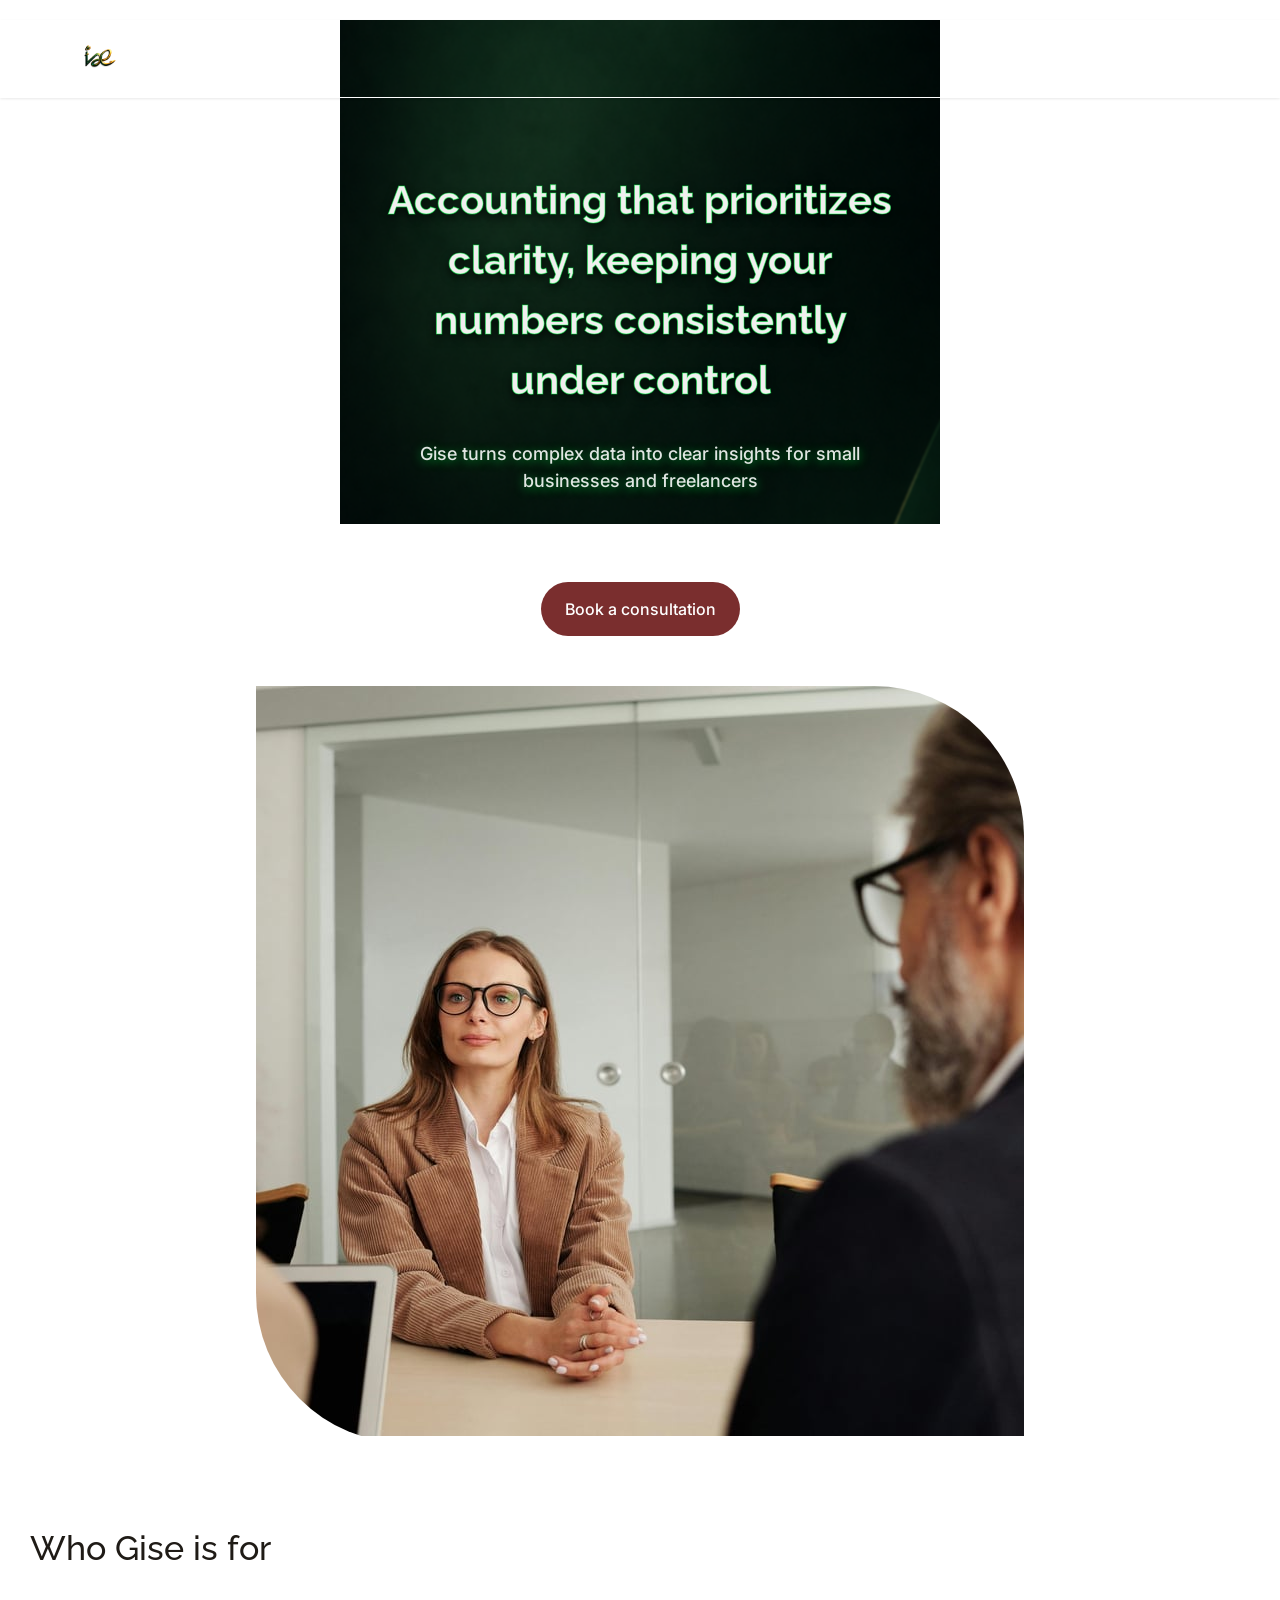
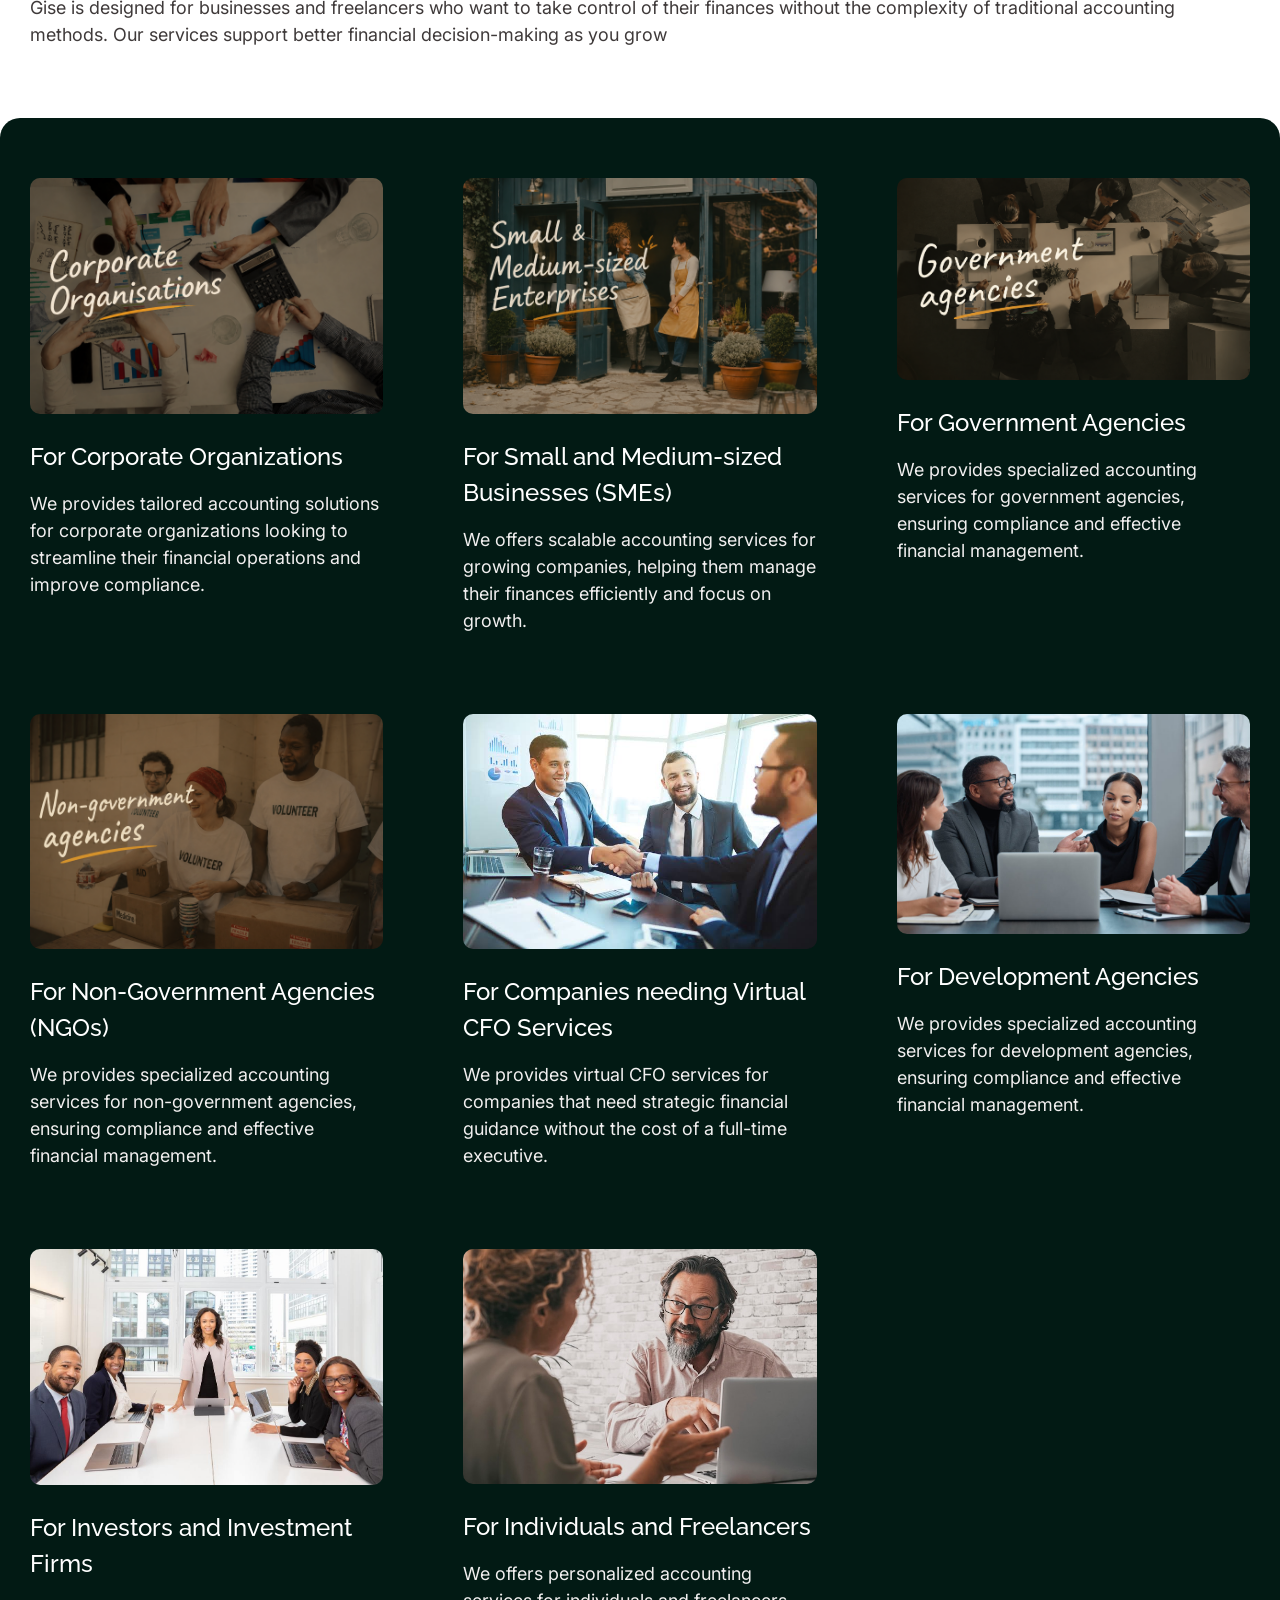
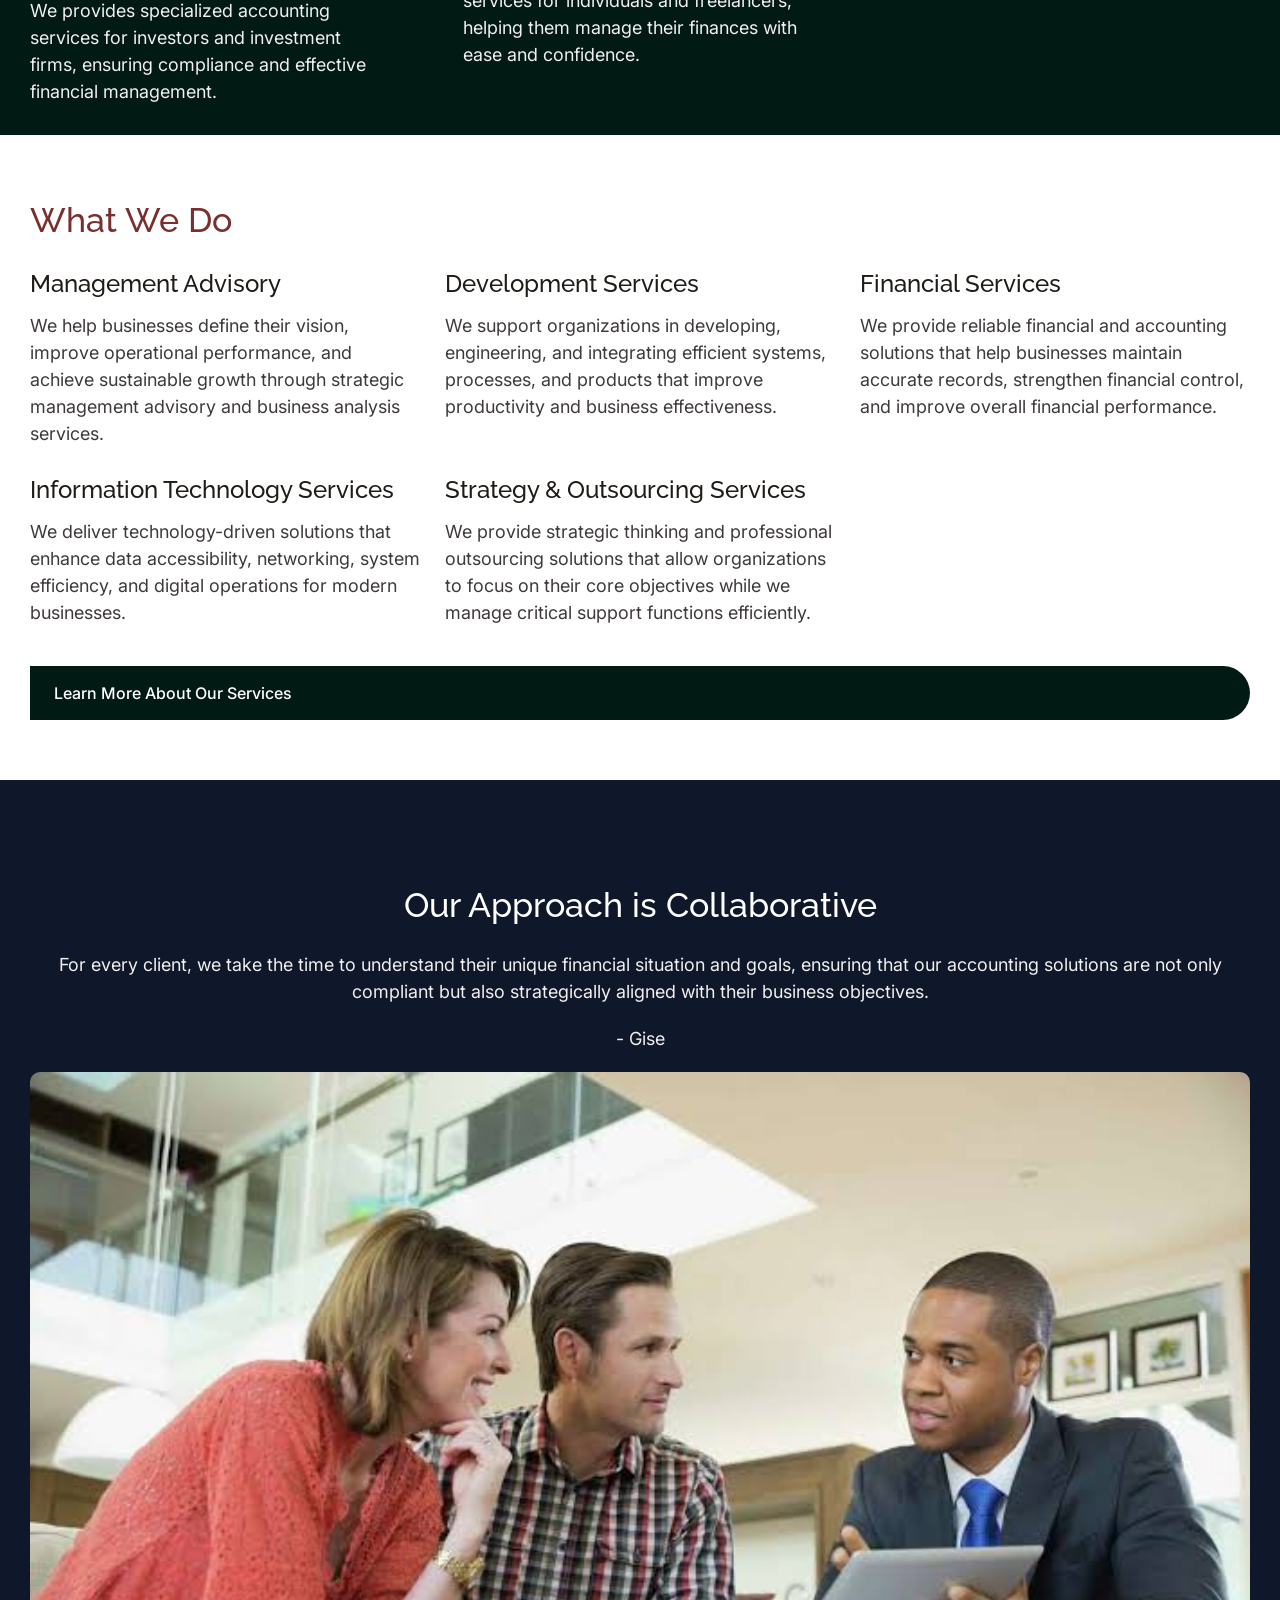
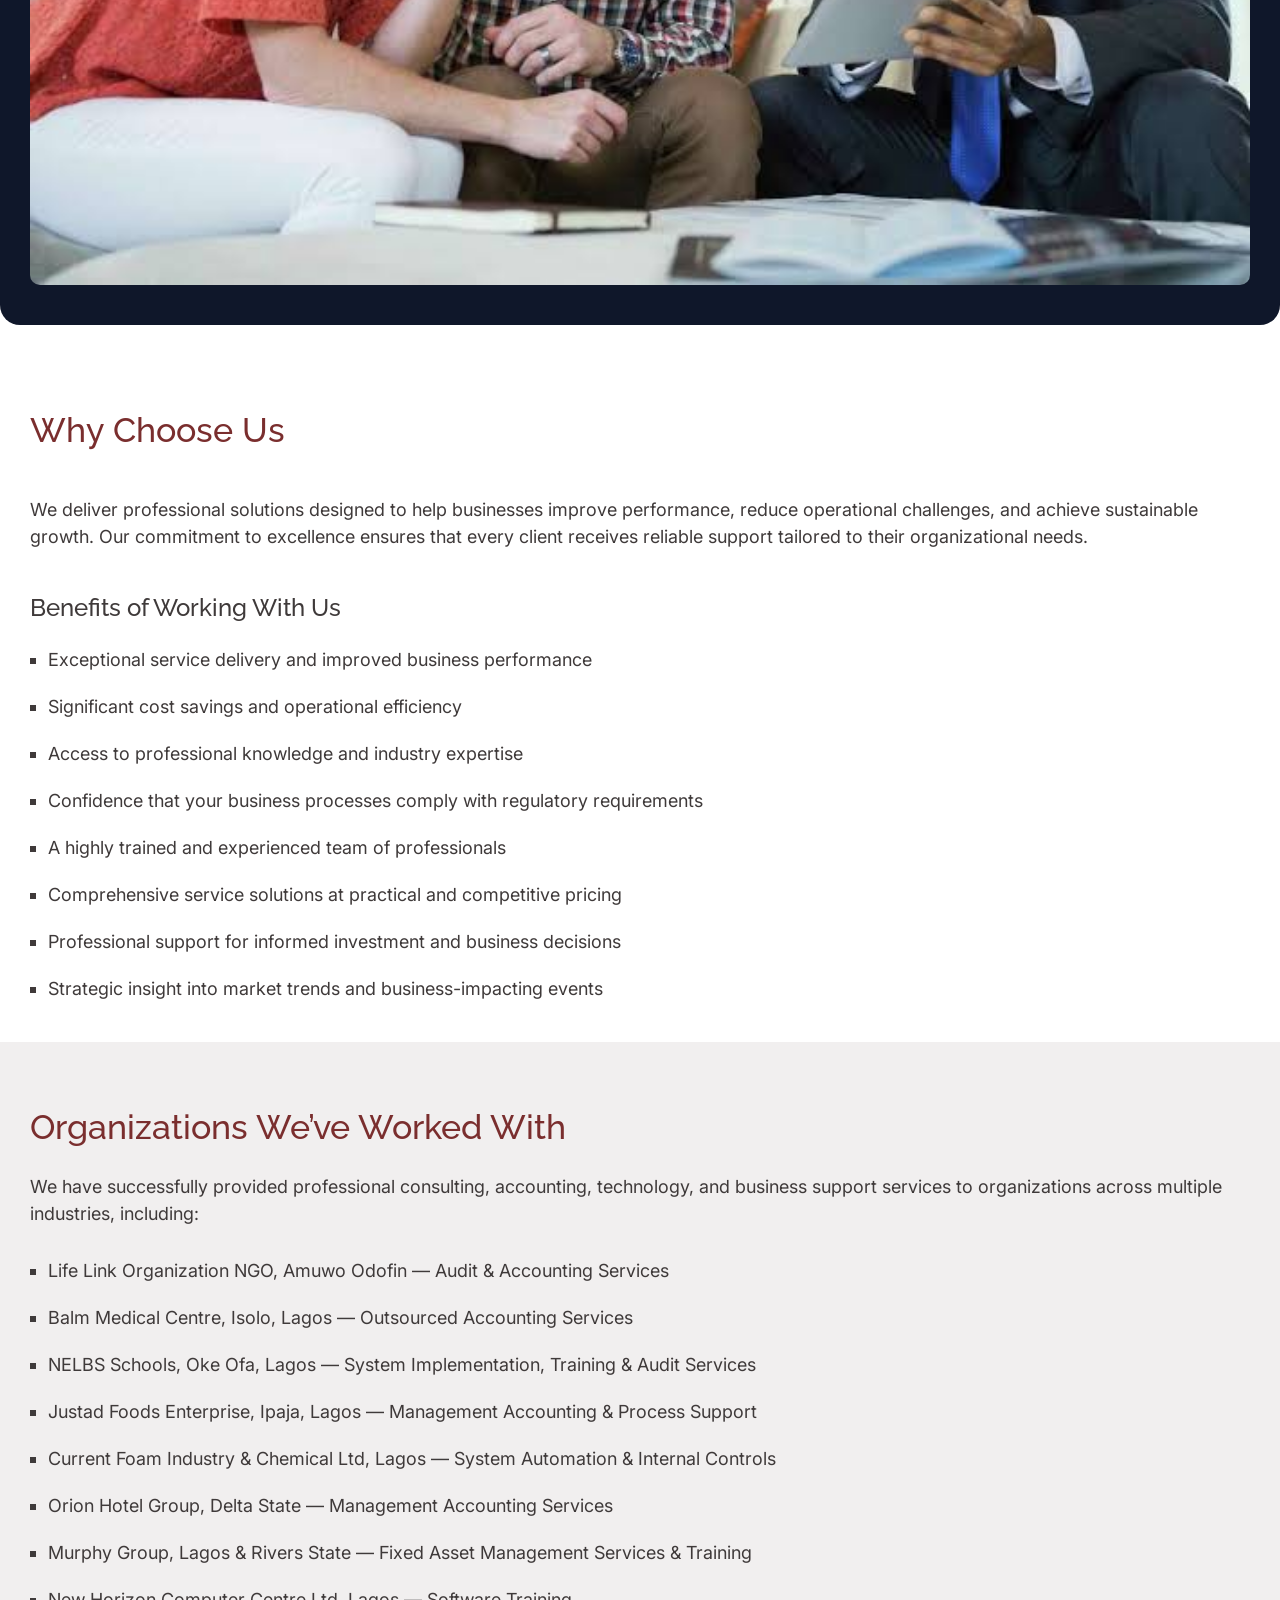
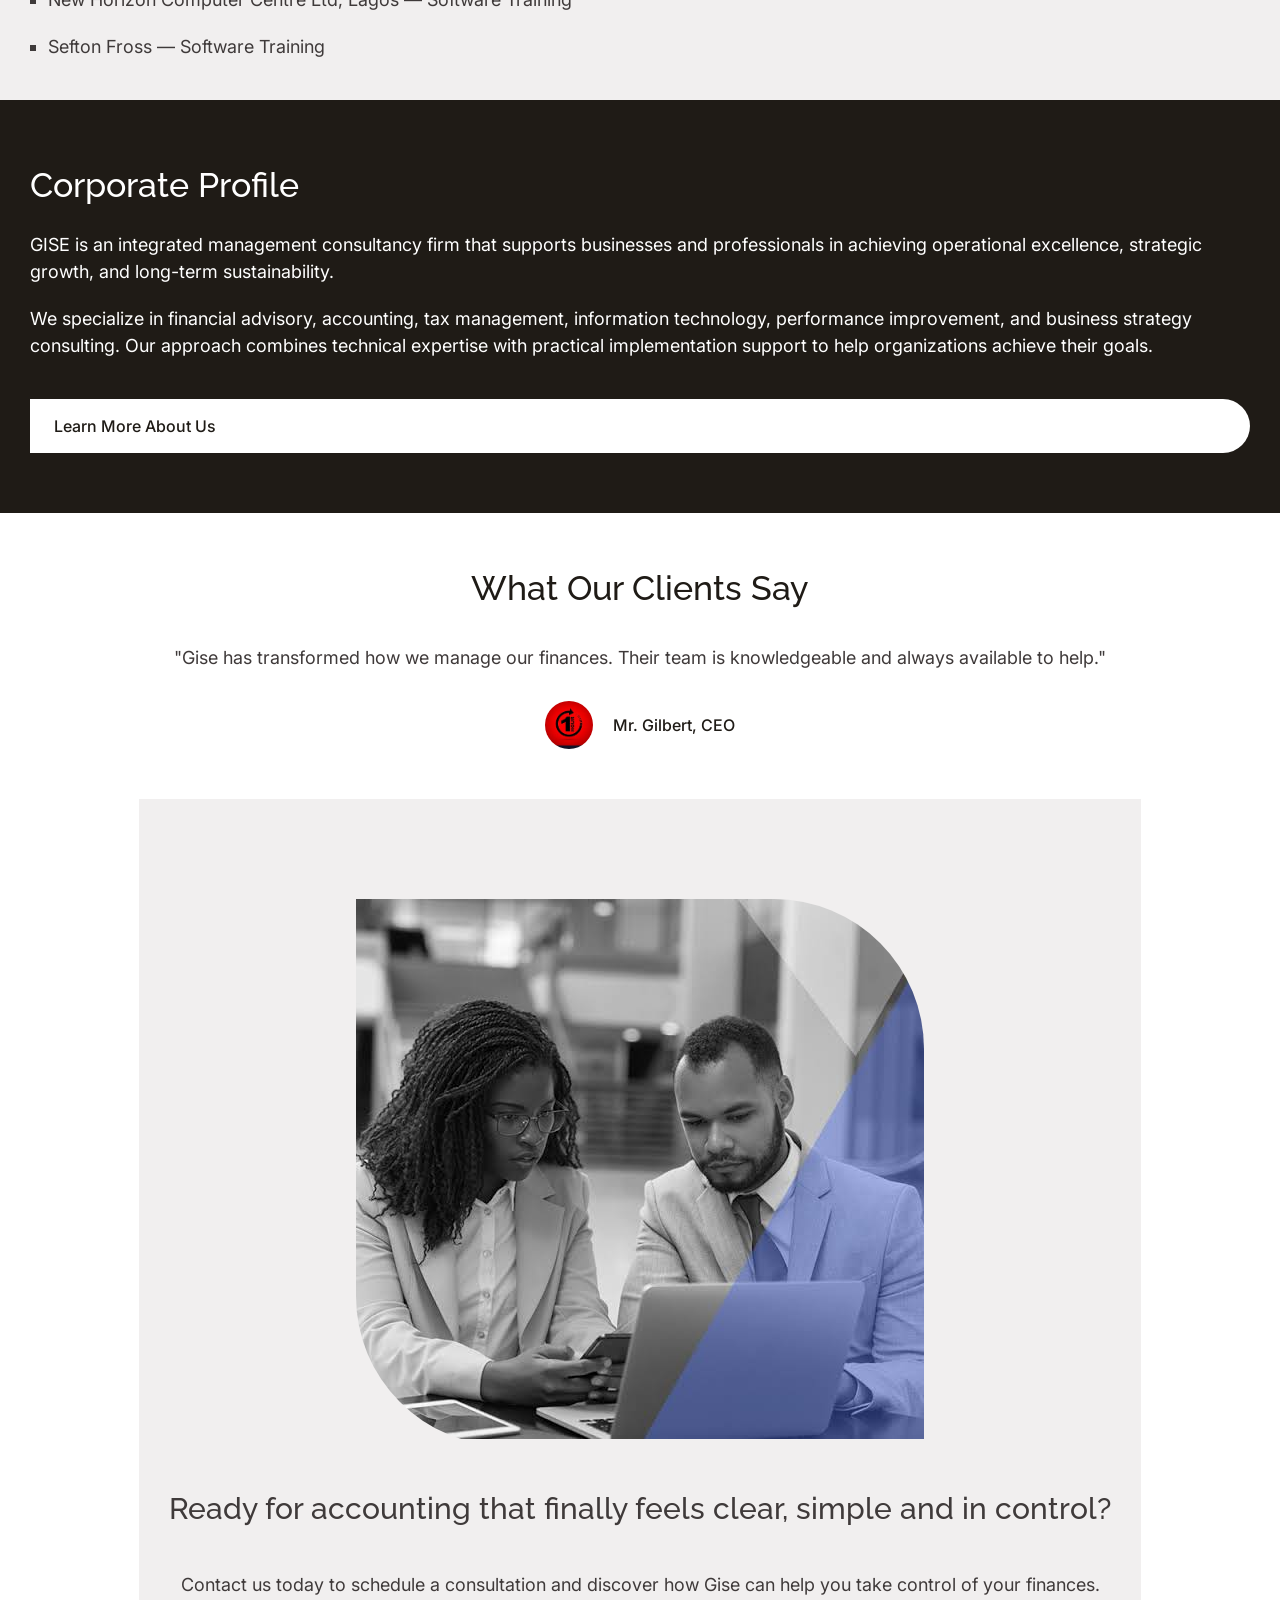
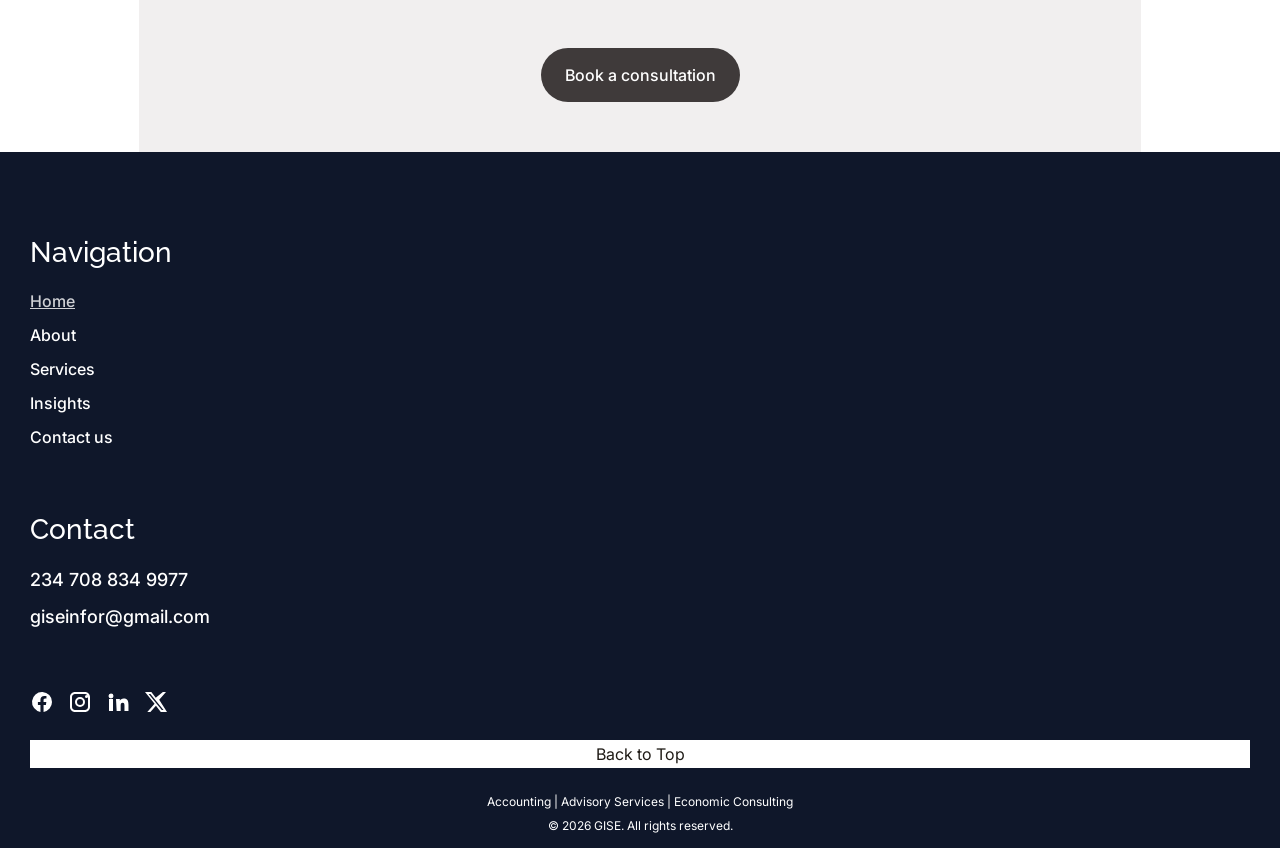
==== index.html @ 376471a3 "dev 4.1" ====
<!DOCTYPE html>
<html lang="en">
<head>
    <meta charset="UTF-8">
    <meta name="viewport" content="width=device-width, initial-scale=1.0">
    
    <meta name="description" content="GISE provides accounting, advisory, financial, and business consulting services designed to help organizations grow with confidence.">

    <!-- Open Graph -->
    <meta property="og:title" content="GISE Accounting & Business Consulting">
    <meta property="og:description" content="Professional accounting, advisory, and business consulting services for modern organizations.">
    <meta property="og:image" content="https://ajsem.github.io/Gise-Frontend/assets/images/preview.jpg">
    <meta property="og:url" content="https://ajsem.github.io/Gise-Frontend/">
    <meta property="og:type" content="website">

    <!-- Twitter/X -->
    <meta name="twitter:card" content="summary_large_image">
    <meta name="twitter:title" content="GISE Accounting & Business Consulting">
    <meta name="twitter:description" content="Professional accounting, advisory, and business consulting services.">
    <meta name="twitter:image" content="https://ajsem.github.io/Gise-Frontend/assets/images/preview.jpg">

    <title>Gise Accounting</title>
    <link rel="stylesheet" href="styles/normalize.css">
    <link rel="stylesheet" href="styles/style.css">
    <link rel="icon" href="assets/images/favicon.ico">
</head>
<body id="top">
    <nav>
        <div class="name-logo">
            <h3 class="name">Gise</h3>
            <img src="assets/images/logo.png" alt="logo" class="logo">
        </div>
        <div class="nav-btn">
            <span></span>
            <span></span>
            <span></span>
        </div>
        <ul class="links">
            <li><a href="index.html" class="c-opened">Home</a></li>
            <li><a href="pages/about.html">About</a></li>
            <li><a href="pages/services.html">Services</a></li>
            <li><a href="pages/insights.html">Insights</a></li>
            <li><a href="pages/contact.html">Contact us</a></li>
            <a href="pages/contact.html" class="btn book-consultation">Book a consultation</a>
        </ul>
    </nav>

    <main class="container">
        <div class="hero-section">
            <h1 class="head">Accounting that prioritizes clarity, keeping your numbers consistently under control</h1>
            <p class="short-descript">Gise turns complex data into clear insights for small businesses and freelancers</p>
        </div>
        <div class="frontal-flex">
            <a href="pages/contact.html" class="btn book-consultation">Book a consultation</a>

            <div class="frontImage"><img src="assets/images/front-image.jpg" alt="Front Image"></div>
        </div>

        <div class="whoIsGiseFor">
            <h2>Who Gise is for</h2>
            <p>Gise is designed for businesses and freelancers who want to take control of their finances without the complexity of traditional accounting methods. Our services support better financial decision-making as you grow</p>
        </div>
            
        <section class="targets">
            <div class="target">
                <img src="assets/images/corporate-organizations.jpg" alt="Corporate Organizations">
                <h3>For Corporate Organizations</h3>
                <p>We provides tailored accounting solutions for corporate organizations looking to streamline their financial operations and improve compliance.</p>
            </div>
            <div class="target">
                <img src="assets/images/small-medium-businesses.jpg" alt="Small and Medium-sized Businesses">
                <h3>For Small and Medium-sized Businesses (SMEs)</h3>
                <p>We offers scalable accounting services for growing companies, helping them manage their finances efficiently and focus on growth.</p>
            </div>
            <div class="target">
                <img src="assets/images/government-agencies.jpg" alt="Government Agencies">
                <h3>For Government Agencies</h3>
                <p>We provides specialized accounting services for government agencies, ensuring compliance and effective financial management.</p>
            </div>
            <div class="target">
                <img src="assets/images/non-government-agencies.jpg" alt="Non-Government Agencies">
                <h3>For Non-Government Agencies (NGOs)</h3>
                <p>We provides specialized accounting services for non-government agencies, ensuring compliance and effective financial management.</p>
            </div>
            <div class="target">
                <img src="assets/images/virtual-cfo-services.jpg" alt="Virtual CFO Services">
                <h3>For Companies needing Virtual CFO Services</h3>
                <p>We provides virtual CFO services for companies that need strategic financial guidance without the cost of a full-time executive.</p>
            </div>
            <div class="target">
                <img src="assets/images/development-agencies.jpg" alt="Development Agencies">
                <h3>For Development Agencies</h3>
                <p>We provides specialized accounting services for development agencies, ensuring compliance and effective financial management.</p>
            </div>
            <div class="target">
                <img src="assets/images/investors-investment-firms.jpg" alt="Investors and Investment Firms">
                <h3>For Investors and Investment Firms</h3>
                <p>We provides specialized accounting services for investors and investment firms, ensuring compliance and effective financial management.</p>
            </div>
            <div class="target">
                <img src="assets/images/individuals-freelancers.jpg" alt="Individuals and Freelancers">
                <h3>For Individuals and Freelancers</h3>
                <p>We offers personalized accounting services for individuals and freelancers, helping them manage their finances with ease and confidence.</p>
            </div>
        </section>

        <section class="what-we-do">
            <h2>What We Do</h2>
            <div class="tasks">
                <div class="task">
                    <h3>Management Advisory</h3>
                    <p>We help businesses define their vision, improve operational performance, and achieve sustainable growth through strategic management advisory and business analysis services.</p>
                </div>
                <div class="task">
                    <h3>Development Services</h3>
                    <p>We support organizations in developing, engineering, and integrating efficient systems, processes, and products that improve productivity and business effectiveness.</p>
                </div>
                <div class="task">
                    <h3>Financial Services</h3>
                    <p>We provide reliable financial and accounting solutions that help businesses maintain accurate records, strengthen financial control, and improve overall financial performance.</p>
                </div>
                <div class="task">
                    <h3>Information Technology Services</h3>
                    <p>We deliver technology-driven solutions that enhance data accessibility, networking, system efficiency, and digital operations for modern businesses.</p>
                </div>
                <div class="task">
                    <h3>Strategy & Outsourcing Services</h3>
                    <p>We provide strategic thinking and professional outsourcing solutions that allow organizations to focus on their core objectives while we manage critical support functions efficiently.</p>
                </div>
            </div>
            <a class="btn services learn-more" href="pages/services.html">Learn More About Our Services</a>
        </section>

        <section class="our-approach">
            <h2>Our Approach is Collaborative</h2>
            <p>For every client, we take the time to understand their unique financial situation and goals, ensuring that our accounting solutions are not only compliant but also strategically aligned with their business objectives.</p>
            <div>- Gise</div>
            <img src="assets/images/our-approach.jpg" alt="Our Approach">
        </section>

        <section class="why-choose-us">
            <h2>Why Choose Us</h2>
            <p>We deliver professional solutions designed to help businesses improve performance, reduce operational challenges, and achieve sustainable growth. Our commitment to excellence ensures that every client receives reliable support tailored to their organizational needs.</p>

            <h3>Benefits of Working With Us</h3>
            <ul class="benefits">
                <li class="benefit">Exceptional service delivery and improved business performance</li>
                <li class="benefit">Significant cost savings and operational efficiency</li>
                <li class="benefit">Access to professional knowledge and industry expertise</li>
                <li class="benefit">Confidence that your business processes comply with regulatory requirements</li>
                <li class="benefit">A highly trained and experienced team of professionals</li>
                <li class="benefit">Comprehensive service solutions at practical and competitive pricing</li>
                <li class="benefit">Professional support for informed investment and business decisions</li>
                <li class="benefit">Strategic insight into market trends and business-impacting events</li>
            </ul>
        </section>

        <section class="clients-portfolio">
            <h2>Organizations We’ve Worked With</h2>

            <p>
                We have successfully provided professional consulting, accounting, technology, and business support services to organizations across multiple industries, including:
            </p>

            <ul class="clients">
                <li>Life Link Organization NGO, Amuwo Odofin — Audit & Accounting Services</li>

                <li>Balm Medical Centre, Isolo, Lagos — Outsourced Accounting Services</li>

                <li>NELBS Schools, Oke Ofa, Lagos — System Implementation, Training & Audit Services</li>

                <li>Justad Foods Enterprise, Ipaja, Lagos — Management Accounting & Process Support</li>

                <li>Current Foam Industry & Chemical Ltd, Lagos — System Automation & Internal Controls</li>

                <li>Orion Hotel Group, Delta State — Management Accounting Services</li>

                <li>Murphy Group, Lagos & Rivers State — Fixed Asset Management Services & Training</li>

                <li>New Horizon Computer Centre Ltd, Lagos — Software Training</li>

                <li>Sefton Fross — Software Training</li>
            </ul>
        </section>

        <section class="about-preview">
            <h2>Corporate Profile</h2>

            <p>GISE is an integrated management consultancy firm that supports businesses and professionals in achieving operational excellence, strategic growth, and long-term sustainability.</p>

            <p> We specialize in financial advisory, accounting, tax management, information technology, performance improvement, and business strategy consulting. Our approach combines technical expertise with practical implementation support to help organizations achieve their goals.</p>

            <a href="pages/about.html" class="btn about-us">Learn More About Us</a>
        </section>

        <section class="testimonials">
            <h2>What Our Clients Say</h2>
            <p>"Gise has transformed how we manage our finances. Their team is knowledgeable and always available to help."</p>
            <div class="nameCont">
                <div class="imageCont">
                    <img src="assets/images/ceo-avatar.jpg" alt="Ceo Avatar">
                </div>
                <span class="name">Mr. Gilbert, CEO</span>
            </div>  
        </section>

        <section class="book-now">
            <div class="readyImage"><img src="assets/images/ready-for-image.jpg" alt="Front Image"></div>
            <h2>Ready for accounting that finally feels clear, simple and in control?</h2>
            <p>Contact us today to schedule a consultation and discover how Gise can help you take control of your finances.</p>
            <a href="pages/contact.html" class="btn book-consultation">Book a consultation</a>
        </section>
    </main>

    <footer>
        <div class="foot-nav-links">
            <h3>Navigation</h3>
            
            <ul class="links">
                <li><a href="index.html" class="c-opened">Home</a></li>
                <li><a href="pages/about.html">About</a></li>
                <li><a href="pages/services.html">Services</a></li>
                <li><a href="pages/insights.html">Insights</a></li>
                <li><a href="pages/contact.html">Contact us</a></li>
            </ul>
        </div>

        <div class="contact">
            <h3>Contact</h3>
            <div class="contacts-list">
                <li><a class="phone" href="tel:+2347088349977">234 708 834 9977</a></li>
                <li><a href="mailto:giseinfor@gmail.com" class="email">giseinfor@gmail.com</a></li>
            </div>
        </div>

        <div class="social-media">
            <a href="https://facebook.com" target="_blank" aria-label="Facebook">
                <svg xmlns="http://www.w3.org/2000/svg" width="24" height="24" fill="currentColor" viewBox="0 0 24 24">
                  <path d="M22 12a10 10 0 1 0-11.56 9.88v-6.99H7.9V12h2.54V9.8c0-2.5 1.5-3.88 3.77-3.88 1.1 0 2.24.2 2.24.2v2.46h-1.26c-1.24 0-1.63.77-1.63 1.56V12h2.78l-.44 2.89h-2.34v6.99A10 10 0 0 0 22 12"/>
                </svg>
            </a>

            <a href="https://instagram.com" target="_blank" aria-label="Instagram">
                <svg xmlns="http://www.w3.org/2000/svg" width="24" height="24" fill="currentColor" viewBox="0 0 24 24">
                  <path d="M7 2C4.24 2 2 4.24 2 7v10c0 2.76 2.24 5 5 5h10c2.76 0 5-2.24 5-5V7c0-2.76-2.24-5-5-5zm0 2h10c1.65 0 3 1.35 3 3v10c0 1.65-1.35 3-3 3H7c-1.65 0-3-1.35-3-3V7c0-1.65 1.35-3 3-3m11.5 1a1.5 1.5 0 1 0 0 3 1.5 1.5 0 0 0 0-3M12 7a5 5 0 1 0 0 10 5 5 0 0 0 0-10m0 2a3 3 0 1 1 0 6 3 3 0 0 1 0-6"/>
                </svg>
            </a>

            <a href="https://linkedin.com" target="_blank" aria-label="LinkedIn">
                <svg xmlns="http://www.w3.org/2000/svg" width="24" height="24" fill="currentColor" viewBox="0 0 24 24">
                  <path d="M4.98 3.5A2.48 2.48 0 1 0 5 8.46 2.48 2.48 0 0 0 4.98 3.5M3 9h4v12H3zm7 0h3.83v1.64h.05c.53-1 1.84-2.06 3.79-2.06 4.05 0 4.8 2.67 4.8 6.14V21h-4v-5.34c0-1.27-.02-2.9-1.77-2.9s-2.04 1.38-2.04 2.8V21h-4z"/>
                </svg>
            </a>

            <a href="https://x.com" target="_blank" aria-label="X">
                <svg xmlns="http://www.w3.org/2000/svg" width="24" height="24" fill="currentColor" viewBox="0 0 24 24">
                    <path d="M18.9 2H22l-6.8 7.77L23 22h-6.2l-4.85-6.35L6.4 22H3.3l7.27-8.3L1 2h6.35l4.38 5.8zm-1.1 18h1.72L6.42 3.9H4.58z"/>
                </svg>
            </a>
        </div>
        
        <a href="#top" class="back-top">Back to Top</a>

        <div class="copyright">
            <p>Accounting | Advisory Services | Economic Consulting</p>
            <p >&copy <span class="year"></span> GISE. All rights reserved.</p>
        </div>
    </footer>

    <script type="module" src="scripts/page/index.js"></script>
</body>
</html>
---- styles/style.css ----
@import url('https://fonts.googleapis.com/css2?family=Inter:ital,opsz,wght@0,14..32,100..900;1,14..32,100..900&family=Raleway:ital,wght@0,100..900;1,100..900&display=swap');

:root {

    --clr-primary: #ffffff;
    --clr-secondary: #0f172a;
    --clr-accent: #f1efef;
    --clr-bg-btn: #7A2E2E;
    /* --clr-primary: #F6F8F6#E7EFE8; */
    --clr-light: #ffffff;
    --clr-dark: #1F1B16;
    --clr-txt: #3F3A3A;

    
    --clr-txt-1: #1F2937/*#2F3A34*/;
   
    --clr-txt-light-2: #ded5d3;
    --clr-txt-light-3: #d6d6d6;
    --clr-shadow-1: 0 1px 3px rgba(0, 0, 0, .06);
    --clr-shadow-2: 0 1px 2px rgba(0, 0, 0, .04);
    

    --font-primary: "Inter", sans-serif;
    --font-secondary: "Raleway", sans-serif;
    --font-size-h3: 2.4rem;
    --font-size-h2: 3.4rem;
    --font-size-h1: 4rem;
    --font-size-txt: 1.8rem;
    --line-height-h1: 1.3;
    --line-height-txt: 1.5; 
    --font-weight-h1: 400;
    --font-weight-h2: 500;
    --font-weight-h3: 500;
}

html {
    font-size: 62.5%;
    scroll-behavior: smooth;
}

body {
    background: var(--clr-primary);
    color: var(--clr-txt);
    font-family: var(--font-primary);
    font-optical-sizing: auto;
    font-weight: 400;
    font-style: normal;
    line-height: var(--line-height-txt);
    width: 100%;
    min-height: 100%;
    font-size: var(--font-size-txt);
}

main.container {
    width: 100%;
    height: fit-content;
    display: flex;
    flex-direction: column;
    justify-content: center;
    align-items: center;
    gap: 2rem;
    padding: 0 3rem;
}

/* NAVIGATION BAR STYLINGS */
nav {
    position: sticky;
    top: 0;
    width: 100%;
    height: 7.8rem;
    background: transparent;
    box-shadow: var(--clr-shadow-1),
                var(--clr-shadow-2);
    display: flex;
    justify-content: space-between;
    align-items: center;
    padding: 2.5rem 3rem;
    margin-top: 2rem;
    z-index: 10;
    border-bottom: .1rem solid var(--clr-light);
}

nav h3.name {
    font-weight: 400;
    color: var(--clr-light);
}

nav div.name-logo {
    height: 100%;
    width: fit-content;
    display: flex;
    align-items: center;
    gap: 0rem;
}

div.name-logo img.logo {
    width: 4rem;
    height: auto;
}

nav div.nav-btn {
    cursor: pointer;
    position: relative;
	z-index: 15;
	width: 2.4rem;
	height: 1.8rem;
}

div.nav-btn > * {
	position: absolute;
	left: 0;
	width: 100%;
	height: .2rem;
	background: var(--clr-light);
	border-radius: 1rem;
	transition: .5s ease;
}

div.nav-btn > :nth-child(1) {
	top: 0rem;
}

div.nav-btn > :nth-child(2) {
	top: .8rem;
}

div.nav-btn > :nth-child(3) {
	top: 1.6rem;
}

/* Scrolled nav stylings */
nav.scrolled {
    background: var(--clr-light);
} 
nav.scrolled h3.name {
    color: #021A14;
}

nav.scrolled div.nav-btn > * {
    background: #021A14
}

/*Active bar styling*/
div.nav-btn.active > :nth-child(1) {
	transform: rotate(45deg);
	transform-origin: left center;
}

div.nav-btn.active > :nth-child(2) {
	left: 1rem;
	/*opacity: 0;*/
	transform: scaleX(0);
}

div.nav-btn.active > :nth-child(3) {
	transform: rotate(-45deg);
	transform-origin: left center;
}

/*Navigation Drop Down Stylings*/
nav ul.links {
    position: absolute;
    list-style: none;
    background: var(--clr-light);
    width: 100%;
    height: 100vh;
    left: 0;
    transform: translateX(-100%);
    top: 7.5rem;
    display: flex;
    flex-direction: column;
    align-items: center;
    gap: 3rem;
    padding: 6rem 4rem;
    border-top: .1rem dashed var(--clr-accent);
    transition: 1s ease;
}

nav ul.links.active {
    transform: translateX(0);
    top: 7.5rem;
}

nav ul.links li {
    text-transform: uppercase;
    border: .1rem solid var(--clr-accent);
    width: 100%;
    padding: 1.5rem 0;
    
    border-radius: 1rem;
}

nav ul.links li a {
    text-decoration: none;
    width: 100%;
    height: 100%;
    display: flex;
    justify-content: center;
    color: var(--clr-txt);
}

nav ul.links li a.c-opened {
    font-weight: 500;
    color: var(--clr-secondary);
}

nav ul.links li a:hover {
    text-decoration: underline;
}

/* HERO SECTION STYLING */
main div.hero-section {
    position: relative;
    top: -7.8rem;
    z-index: 2;

    max-width: 60rem;
    min-height: fit-content;

    color: var(--clr-light);

    display: flex;
    flex-direction: column;
    justify-content: center;
    align-items: center;
    gap: 2rem;

    margin: 0 -3rem;
    padding: 3rem 2rem 3rem;

    overflow: hidden;
}

main div.hero-section::before {
    content: "";

    position: absolute;
    inset: 0;

    background-image: url("../assets/images/hero-image.png");
    background-size: cover;
    background-position: center;
    background-repeat: no-repeat;

    filter: blur(.1rem);

    transform: scale(1.05);

    z-index: -1;
}

div.hero-section h1.head {
    text-shadow: 0 4px 8px rgba(0,0,0, .8);
    color: var(--clr-accent);
    -webkit-text-stroke: .1rem rgba(0, 255, 70, .5);
    font-weight: 700;
    line-height: 1.5;
    text-align: center;
    margin: 12rem 2rem 1rem;
    font-style: normal;
    /* line-height: var(--line-height-h1); */
}

div.hero-section p.short-descript {
    color: rgba(255, 255, 255, 0.88);
    max-width: 520px;
    font-weight: 500;
    text-shadow: 0 2px 10px rgba(0, 255, 70, .5);
}

/* Frontal Text */
main div.frontal-flex, div.frontal {
    display: flex;
    flex-direction: column;
    justify-content: center;
    align-items: center;
    gap: 2rem;
    width: inherit;
    height: fit-content;
    margin-top: -5rem;
}

main h1.head {
    
}

/* Frontal Image */
div.frontImage {
    max-width: 100%;
    overflow: hidden;
    height: auto;
    border-top-right-radius: 15rem;
    border-bottom-left-radius: 15rem;
    margin: 2rem 0 6rem;
}

div.frontImage img {
    width: 100%;
    height: auto;
}

main p.short-descript {
    text-align: center;
    margin: 0 2rem;
}

/* BOOK CONSULTATION BUTTON */
a.btn.book-consultation {
    text-decoration: none;
    background: var(--clr-bg-btn);
    color: var(--clr-light);
    margin: 1rem 0;
    padding: 1.5rem 2.4rem;
    border-radius: 3rem;
    display: inline-block;
    font-size: calc(var(--font-size-txt) - .2rem);
    font-weight: 500;
}

/*  */
main div.whoIsGiseFor {
    display: flex;
    flex-direction: column;
    justify-content: center;
    align-items: flex-start;
    gap: 2rem;
    width: 100%;
    height: fit-content;
}

div.whoIsGiseFor h2 {
    color: var(--clr-dark);
}

/* TARGETS STYLING */
main section.targets {
    display: grid;
    grid-template-columns: repeat(auto-fit, minmax(30rem, 1fr));
    gap: 8rem;
    /*width: 100%;*/
    height: fit-content;
    margin: 6rem 0 3rem;
    /* background: var(--clr-accent); */
    background: #021A14;
    margin: 5rem -3rem 0;
    padding: 6rem 3rem 3rem;
    border-top-left-radius: 2rem;
    border-top-right-radius: 2rem;
    color: var(--clr-accent);
}

main section.targets div.target {
    display: grid;
    grid-template-columns: repeat(auto-fit, minmax(30rem, 1fr));
    gap: 2.5rem;
    width: 100%;
    height: fit-content;
}

main section.targets div.target h3 {
    margin-bottom: -1rem;
    /* color: var(--clr-dark); */
    color: var(--clr-light);
}

/* WHAT WE DO STYLINGS */
main section.what-we-do {
    display: flex;
    flex-direction: column;
    align-items: left;
    /* text-align: center; */
    gap: 2rem;
    padding: 6rem 3rem 4rem;
    margin: -2rem -3rem 0;
}

main section.what-we-do h2 {
    color: var(--clr-bg-btn);
}

main section.what-we-do h3 {
    color: var(--clr-dark);
    margin-bottom: 1rem;
}

main section.what-we-do a.btn.services.learn-more,
main section.about-preview a.btn.about-us {
    background: #021A14;
    color: var(--clr-light);
    margin: 2rem 0;
    padding: 1.5rem 2.4rem;
    border-top-right-radius: 3rem;
    border-bottom-right-radius: 3rem;
    display: inline-block;
    text-decoration: none;
    font-size: calc(var(--font-size-txt) - .2rem);
    font-weight: 500;
}

main section.what-we-do div.tasks {
    display: grid;
    grid-template-columns: repeat(auto-fit, minmax(30rem, 1fr));
    gap: 2.5rem;
    width: 100%;
    height: fit-content;
}

/* OUR APPROACH STYLING */
main section.our-approach {
    display: flex;
    flex-direction: column;
    align-items: center;
    text-align: center;
    gap: 2rem;
    padding: 10rem 3rem 4rem;
    margin: -2rem -3rem 0;
    background-color: var(--clr-secondary);
    color: var(--clr-accent);
    border-bottom-left-radius: 2rem;
    border-bottom-right-radius: 2rem;
}

main section.our-approach img,
main section.targets div.target img {
    width: 100%;
    height: auto;
    border-radius: 1rem;
}

main section.our-approach h2 {
    color: var(--clr-light);
}

/* WHY CHOOSE US STYLING */
main section.why-choose-us {
    display: flex;
    flex-direction: column;
    gap: 4rem;
    padding: 6rem 0rem 4rem;
}

main section.why-choose-us h2 {
    color: var(--clr-bg-btn);
}

main section.why-choose-us ul.benefits,
main section.clients-portfolio ul.clients {
    display: flex;
    flex-direction: column;
    gap: 2rem;
    margin-top: -2rem;
    padding-left: 3rem;
}

main section.why-choose-us ul.benefits li,
main section.clients-portfolio ul.clients li {
    list-style: square;
    margin-left: -1.2rem
}

/* CLIENT PORFOLIO STYLING */
main section.clients-portfolio {
    background: var(--clr-accent);
    display: flex;
    flex-direction: column;
    gap: 2rem;
    padding: 6rem 3rem 4rem;
    margin: -2rem -3rem 0;
}

main section.clients-portfolio h2 {
    color: var(--clr-bg-btn);
}

main section.clients-portfolio ul.clients {
    margin-top: 1rem;
}

/* ABOUT PREVIEW STYLING */
main section.about-preview {
    display: flex;
    flex-direction: column;
    gap: 2rem;
    background: var(--clr-dark);
    color: var(--clr-light);
    padding: 6rem 3rem 4rem;
    margin: -2rem -3rem 0;
}
main section.about-preview a.btn.about-us {
    background: var(--clr-light);
    color: var(--clr-dark);
}

/* TESTIMONIALS STYLING */
main section.testimonials {
    display: flex;
    flex-direction: column;
    align-items: center;
    text-align: center;
    gap: 3rem;
    margin: 3rem 0;
}

main section.testimonials h2 {
    color: var(--clr-dark);
}

main section.testimonials div.nameCont {
    display: flex;
    align-items: center;
    gap: 2rem;
    color: var(--clr-dark);
}

div.nameCont div.imageCont {
    width: 4.8rem;
    height: 4.8rem;
    border-radius: 50%;
    border: 1px solid none;
    overflow: hidden;
}

main section.testimonials div.imageCont img {
    width: inherit;
    height: inherit;
}

main section.testimonials div.nameCont span.name {
    font-size: calc(var(--font-size-txt)  - .2rem);
    font-weight: 500; 
}

/* BOOK NOW STYLING */
main section.book-now {
    height: fit-content;
    display: flex;
    flex-direction: column;
    align-items: center;
    justify-content: center;
    text-align: center;
    gap: 4rem;
    padding: 10rem 3rem 4rem;
    margin: 0 -3rem;
    background: var(--clr-accent);
}

main section.book-now a.btn.book-consultation{
    background: var(--clr-txt) ;
}

main section.book-now div.readyImage {
    max-width: 100%;
    overflow: hidden;
    height: auto;
    border-top-right-radius: 15rem;
    border-bottom-left-radius: 15rem;
    /*margin: 2rem 0 3rem;*/
}

div.readyImage img {
    width: 100%;
    height: auto;
}

main section.book-now h2 {
    font-size: calc(var(--font-size-h2) - .4rem);
}

/*FOOTER STYLINGS*/
footer {
    width: 100%;
    padding : 8rem 3rem;
    background: var(--clr-secondary);
    color: var(--clr-light);
    font-size: calc(var(--font-size-txt) - .2rem);
    position: relative;
}

footer div.foot-nav-links, div.contact {
    margin-bottom: 6rem;
}

footer div.foot-nav-links h3,
div.contact h3 {
    font-size: calc(var(--font-size-h2) - .6rem);
    margin-bottom: 1.5rem;
}

div.foot-nav-links li,
div.contact li {
    list-style: none;
    margin-bottom: 1rem;
    font-weight: 500;
}

div.contact div.contacts-list {
    font-size: var(--font-size-txt);
}

div.foot-nav-links li a:hover,
div.contact li a:hover {
    text-decoration: underline;
}

div.foot-nav-links li a.c-opened {
    text-decoration: underline;
    opacity: .8;
}

div.foot-nav-links li a.c-opened:hover {
    text-decoration: none !important;
}

div.social-media {
    display: flex;
    gap: 1.4rem;   
}

div.copyright {
    position: absolute;
    left: 0;
    bottom: 1rem;
    font-size: 1.4rem;
    text-align: center;
    width: inherit;
    font-size: 1.2rem;
    line-height: 2;
}

a.back-top {
    display: inline-block;
    background: var(--clr-light);
    color: var(--clr-dark);
    padding: .2rem 1rem;
    margin-top: 2rem;
    width: 100%;
    text-align: center;
}


footer  a,
footer li
 {
    color: var(--clr-light);
    text-decoration: none;
}

/* UTILITIES AND OTHER STYLINGS */
h1 {
    font-size: var(--font-size-h1);
    font-weight: var(--font-weight-h1);
}

h2 {
    font-size: var(--font-size-h2);
    font-weight: var(--font-weight-h2); 
    color: var(--clr-head-white-bg);  
}

h3 {
    font-size: var(--font-size-h3);
    font-weight: var(--font-weight-h3);
}

h1, h2, h3 {
    font-family: var(--font-secondary);
}

a {
    transition: 300ms ease-in;
}

a:hover {
    transform: scale(1.02);
}

.hidden {
    display: none !important;
}
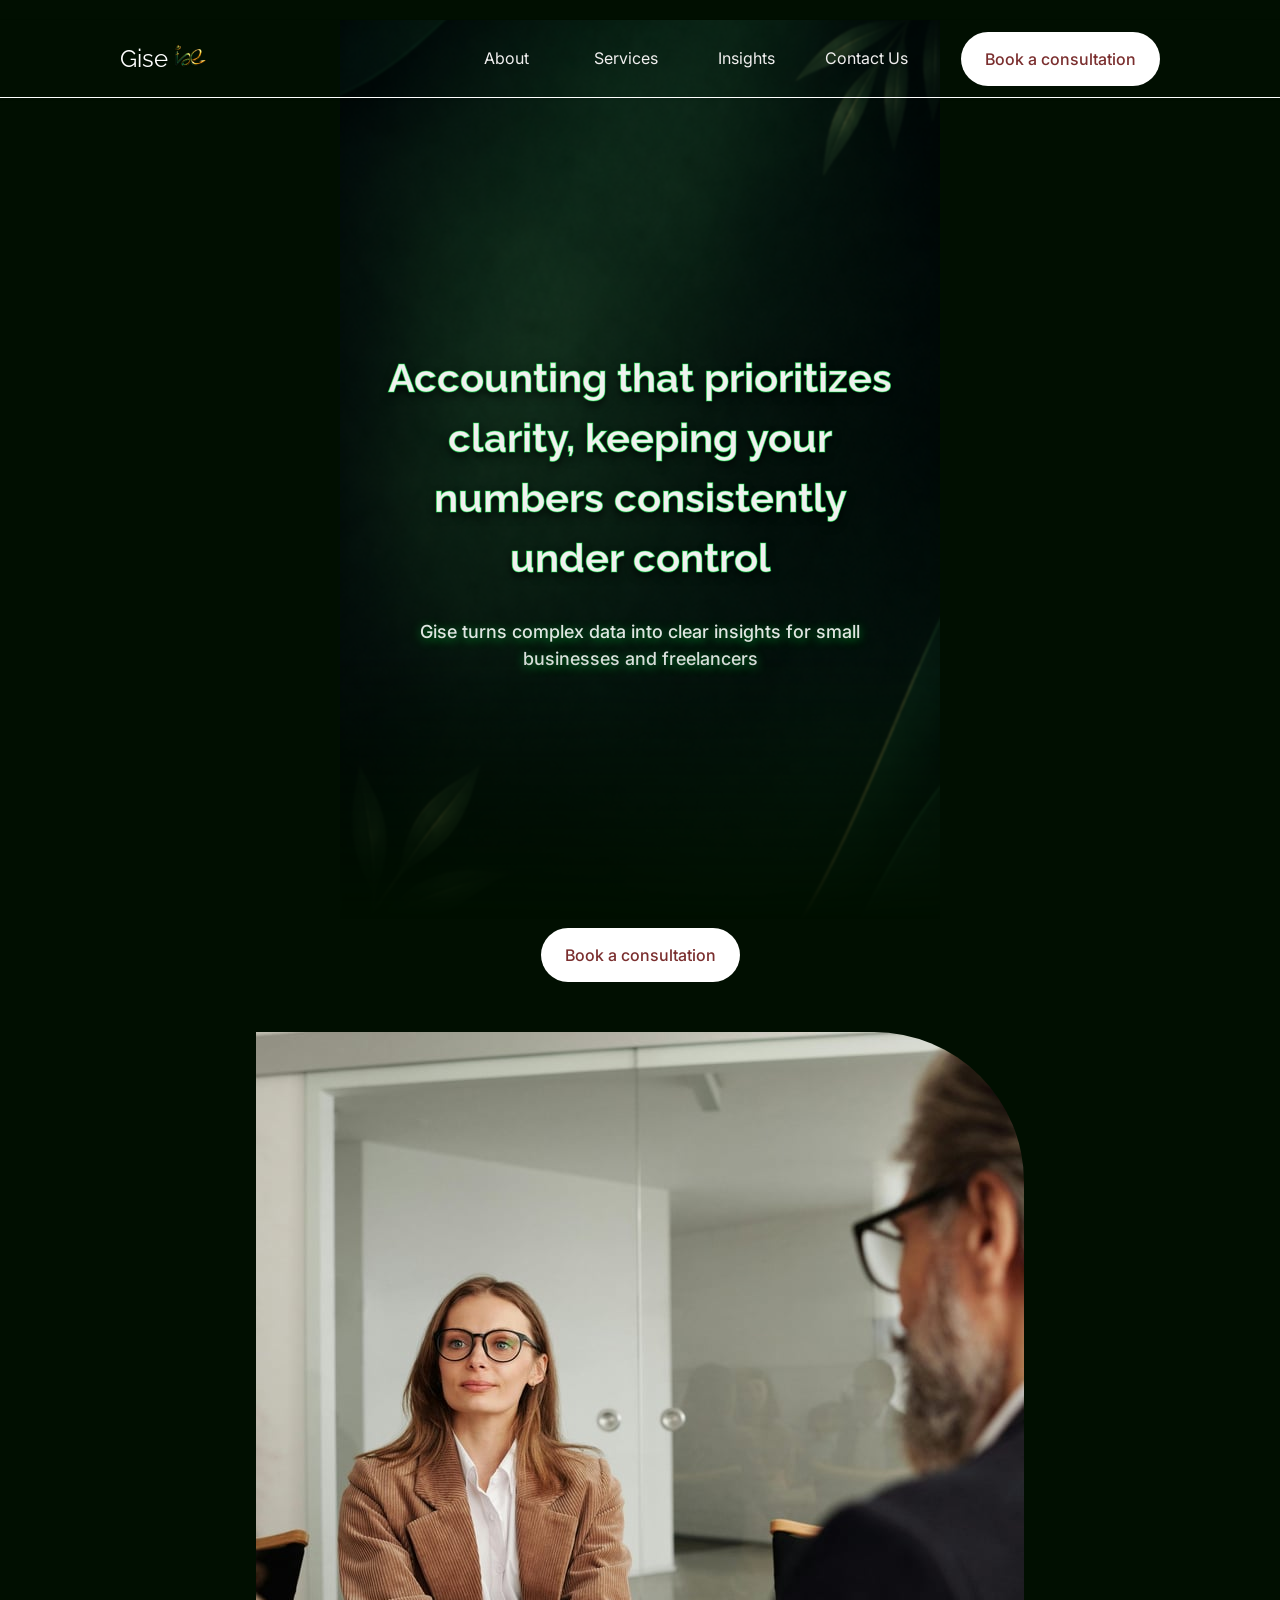
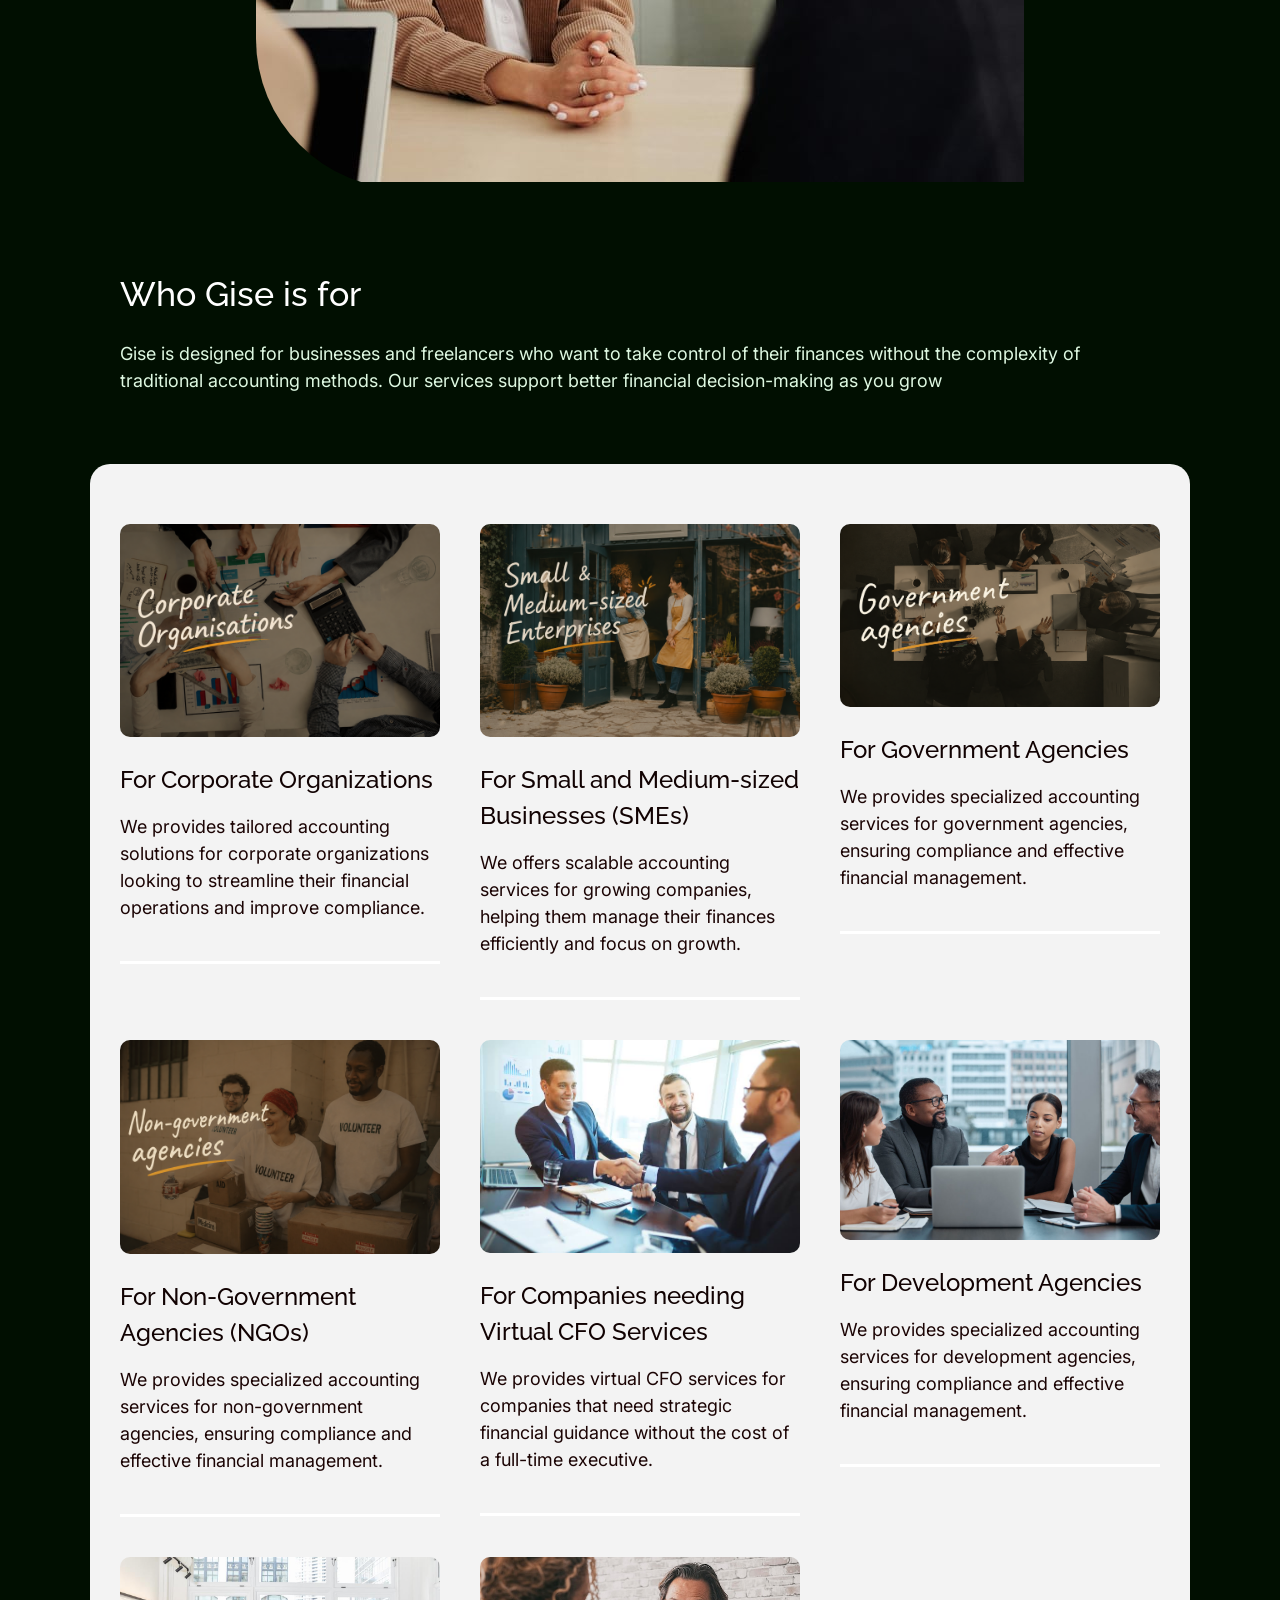
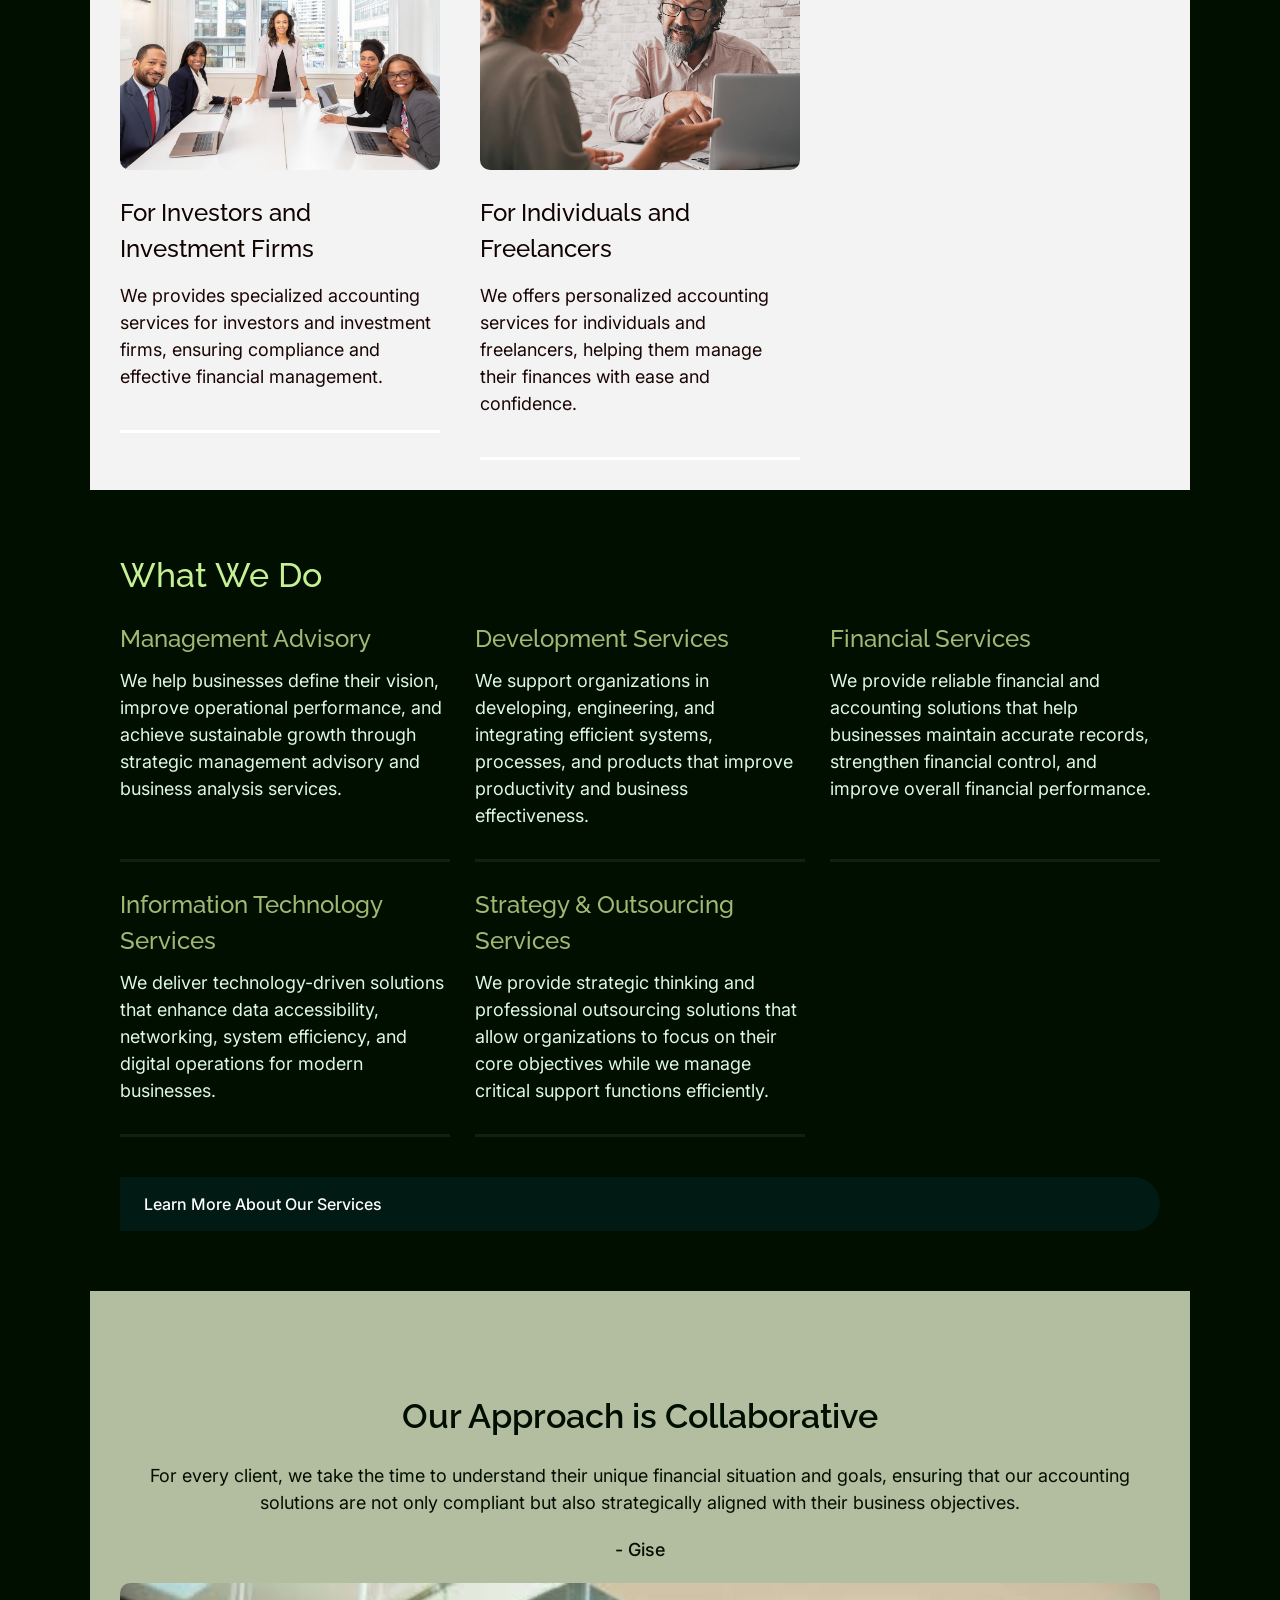
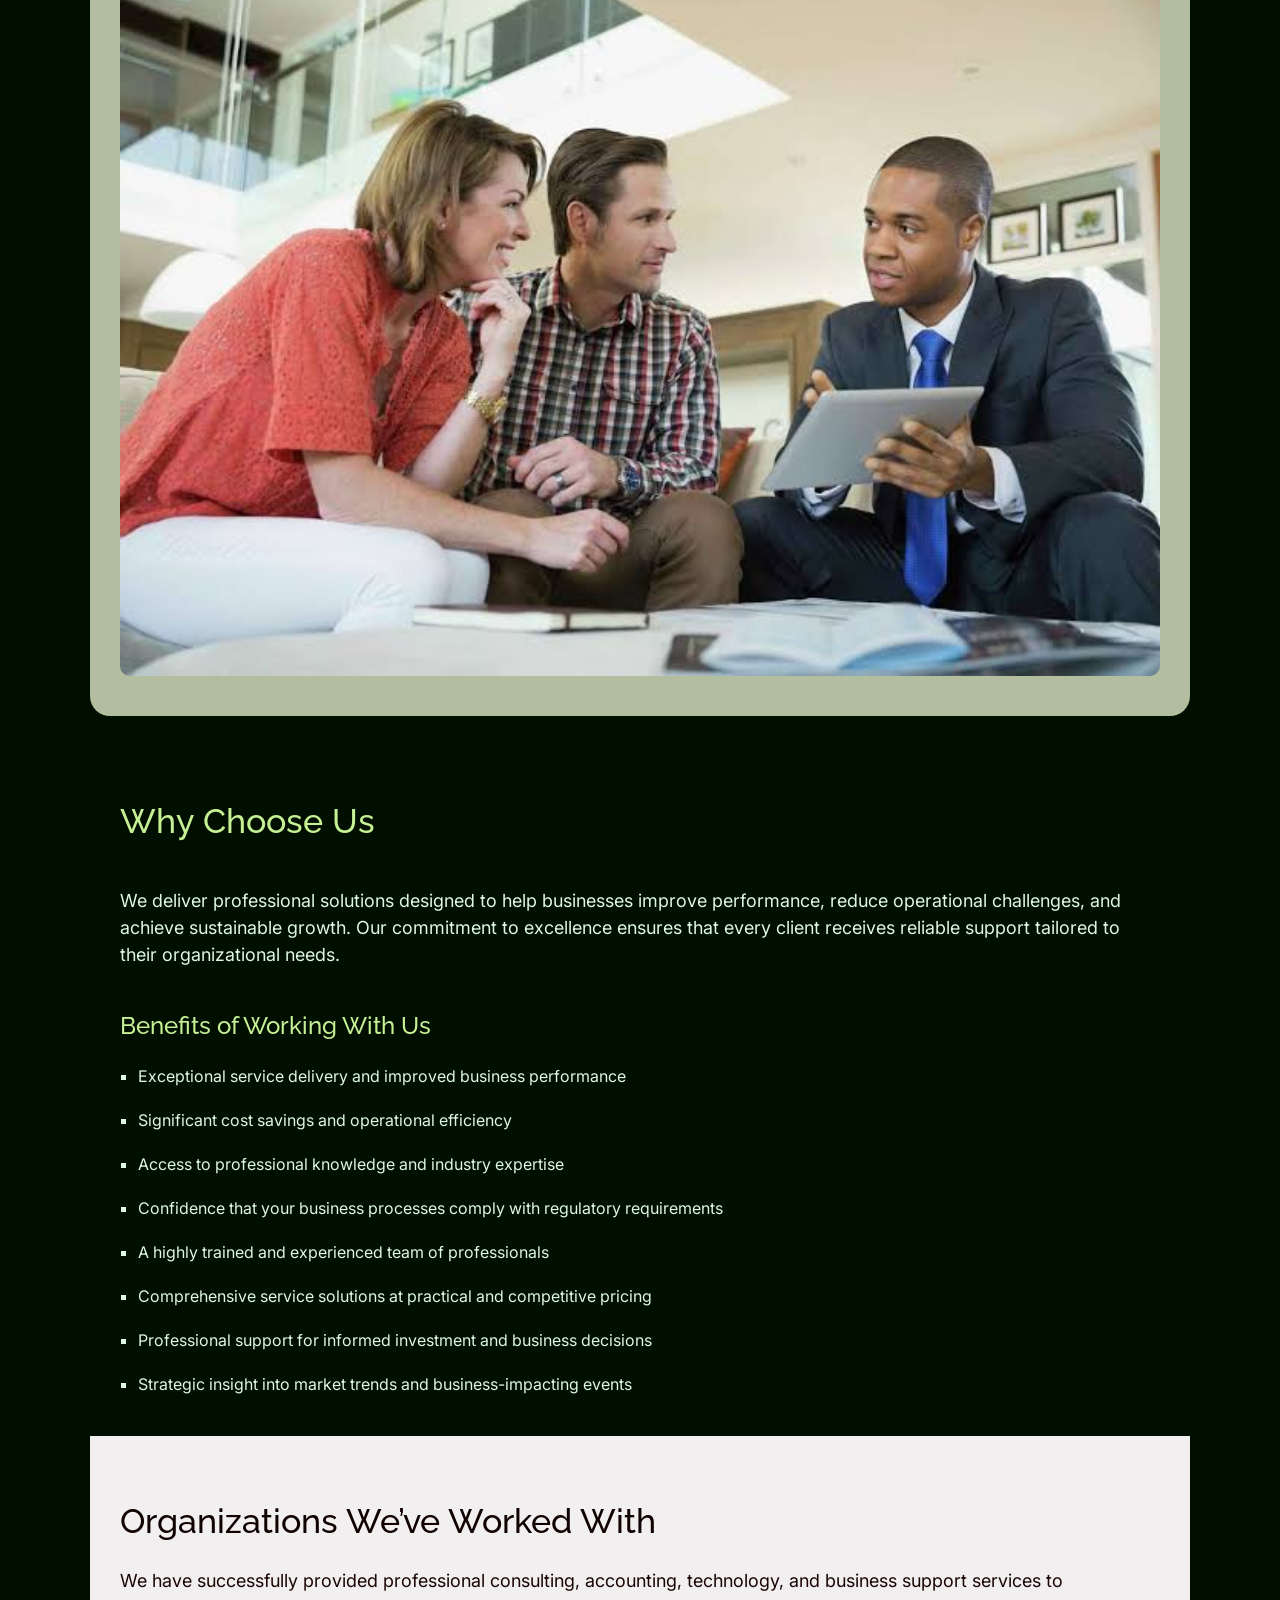
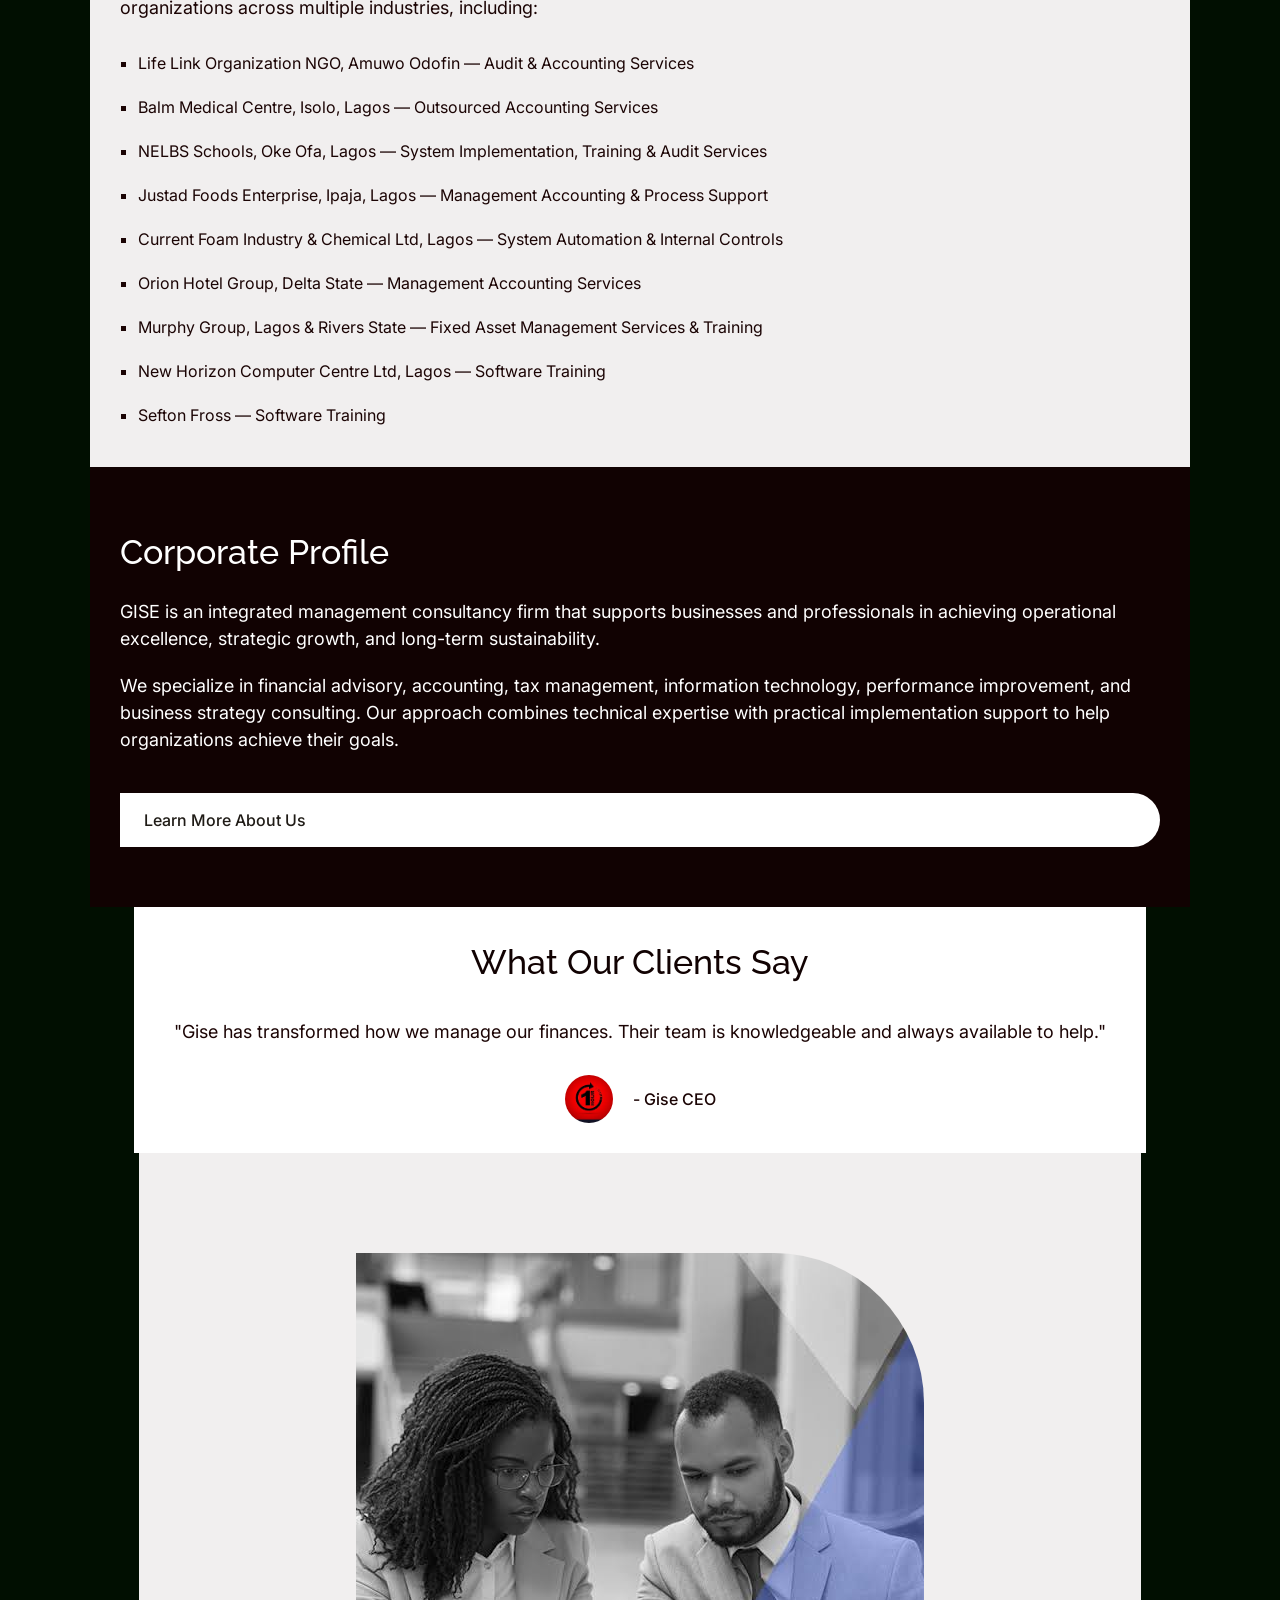
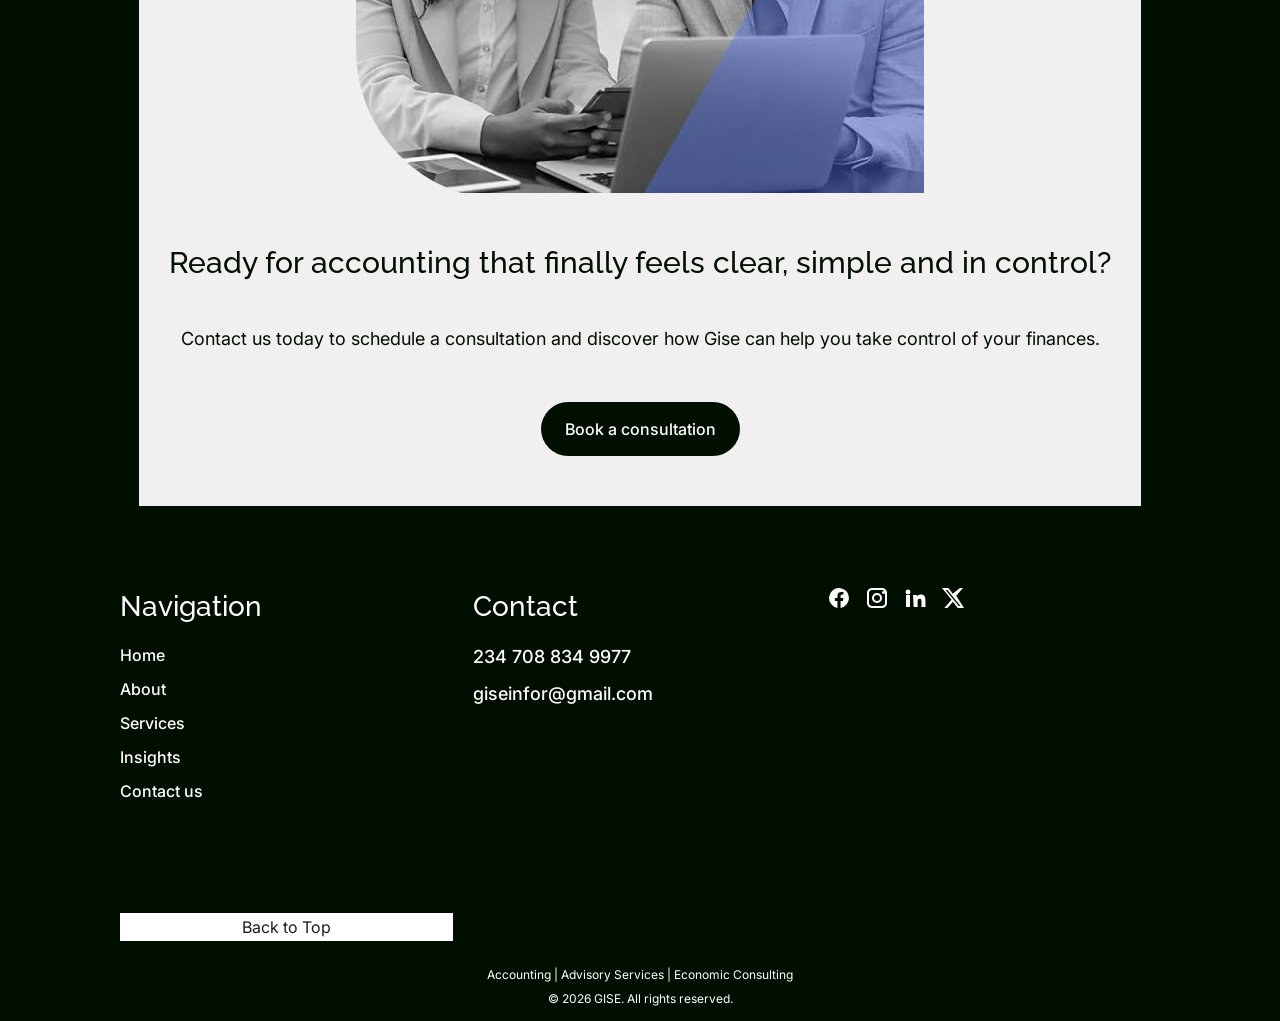
==== commit 7a860030: "dev 5.0" ====
--- a/index.html
+++ b/index.html
@@ -36,17 +36,18 @@
             <span></span>
         </div>
         <ul class="links">
-            <li><a href="index.html" class="c-opened">Home</a></li>
+            <li class="c-opened hidden"><a href="index.html">Home</a></li>
             <li><a href="pages/about.html">About</a></li>
             <li><a href="pages/services.html">Services</a></li>
             <li><a href="pages/insights.html">Insights</a></li>
-            <li><a href="pages/contact.html">Contact us</a></li>
+            <li class="contact"><a href="pages/contact.html">Contact us</a></li>
             <a href="pages/contact.html" class="btn book-consultation">Book a consultation</a>
         </ul>
     </nav>
 
     <main class="container">
         <div class="hero-section">
+            <!-- <div class="overlay"></div> -->
             <h1 class="head">Accounting that prioritizes clarity, keeping your numbers consistently under control</h1>
             <p class="short-descript">Gise turns complex data into clear insights for small businesses and freelancers</p>
         </div>
@@ -134,7 +135,7 @@
         <section class="our-approach">
             <h2>Our Approach is Collaborative</h2>
             <p>For every client, we take the time to understand their unique financial situation and goals, ensuring that our accounting solutions are not only compliant but also strategically aligned with their business objectives.</p>
-            <div>- Gise</div>
+            <div class="gise">- Gise</div>
             <img src="assets/images/our-approach.jpg" alt="Our Approach">
         </section>
 
@@ -200,7 +201,7 @@
                 <div class="imageCont">
                     <img src="assets/images/ceo-avatar.jpg" alt="Ceo Avatar">
                 </div>
-                <span class="name">Mr. Gilbert, CEO</span>
+                <span class="name">- Gise CEO</span>
             </div>  
         </section>
 
--- a/styles/style.css
+++ b/styles/style.css
@@ -9,15 +9,15 @@
     /* --clr-primary: #F6F8F6#E7EFE8; */
     --clr-light: #ffffff;
     --clr-dark: #1F1B16;
-    --clr-txt: #3F3A3A;
+    --clr-txt: #def8e1;
 
     
     --clr-txt-1: #1F2937/*#2F3A34*/;
    
-    --clr-txt-light-2: #ded5d3;
+    --clr-txt-light-2: #e8f7ea;
     --clr-txt-light-3: #d6d6d6;
-    --clr-shadow-1: 0 1px 3px rgba(0, 0, 0, .06);
-    --clr-shadow-2: 0 1px 2px rgba(0, 0, 0, .04);
+    --clr-shadow-1: 0 .1rem .3rem rgba(0, 0, 0, .06);
+    --clr-shadow-2: 0 .1rem .2rem rgba(0, 0, 0, .04);
     
 
     --font-primary: "Inter", sans-serif;
@@ -39,7 +39,7 @@
 }
 
 body {
-    background: var(--clr-primary);
+    background: rgb(1, 15, 1);
     color: var(--clr-txt);
     font-family: var(--font-primary);
     font-optical-sizing: auto;
@@ -161,7 +161,7 @@
 nav ul.links {
     position: absolute;
     list-style: none;
-    background: var(--clr-light);
+    background: rgb(1, 15, 1);
     width: 100%;
     height: 100vh;
     left: 0;
@@ -170,10 +170,13 @@
     display: flex;
     flex-direction: column;
     align-items: center;
-    gap: 3rem;
+    gap: 4rem;
     padding: 6rem 4rem;
     border-top: .1rem dashed var(--clr-accent);
     transition: 1s ease;
+    overflow-y: auto;
+    scrollbar-width: none;
+    -webkit-overflow-scrolling: touch;
 }
 
 nav ul.links.active {
@@ -199,13 +202,17 @@
     color: var(--clr-txt);
 }
 
-nav ul.links li a.c-opened {
+nav ul.links li.c-opened {
     font-weight: 500;
     color: var(--clr-secondary);
 }
 
 nav ul.links li a:hover {
     text-decoration: underline;
+}
+
+nav ul.links a.btn {
+    margin-top: 6rem;
 }
 
 /* HERO SECTION STYLING */
@@ -215,7 +222,7 @@
     z-index: 2;
 
     max-width: 60rem;
-    min-height: fit-content;
+    min-height: 100vh;
 
     color: var(--clr-light);
 
@@ -229,25 +236,29 @@
     padding: 3rem 2rem 3rem;
 
     overflow: hidden;
+
+    mask-image: linear-gradient(to top, transparent 0%, white 30%);
+    --webkit-mask-image: linear-gradient(to bottom, transparent, white);
+
 }
 
 main div.hero-section::before {
     content: "";
+    height: 100vh;
 
     position: absolute;
     inset: 0;
+    z-index: -1;
 
     background-image: url("../assets/images/hero-image.png");
     background-size: cover;
     background-position: center;
-    background-repeat: no-repeat;
-
+    background-repeat: repeat;
     filter: blur(.1rem);
-
     transform: scale(1.05);
-
-    z-index: -1;
-}
+}
+
+
 
 div.hero-section h1.head {
     text-shadow: 0 4px 8px rgba(0,0,0, .8);
@@ -265,7 +276,8 @@
     color: rgba(255, 255, 255, 0.88);
     max-width: 520px;
     font-weight: 500;
-    text-shadow: 0 2px 10px rgba(0, 255, 70, .5);
+    text-shadow: 0 .2rem 10px rgba(0, 255, 70, .5);
+    margin-bottom: 4rem;
 }
 
 /* Frontal Text */
@@ -277,7 +289,7 @@
     gap: 2rem;
     width: inherit;
     height: fit-content;
-    margin-top: -5rem;
+    margin-top: -10rem;
 }
 
 main h1.head {
@@ -307,8 +319,8 @@
 /* BOOK CONSULTATION BUTTON */
 a.btn.book-consultation {
     text-decoration: none;
-    background: var(--clr-bg-btn);
-    color: var(--clr-light);
+    color: var(--clr-bg-btn);
+    background: var(--clr-light);
     margin: 1rem 0;
     padding: 1.5rem 2.4rem;
     border-radius: 3rem;
@@ -329,24 +341,24 @@
 }
 
 div.whoIsGiseFor h2 {
-    color: var(--clr-dark);
+    color: var(--clr-light);
 }
 
 /* TARGETS STYLING */
 main section.targets {
     display: grid;
     grid-template-columns: repeat(auto-fit, minmax(30rem, 1fr));
-    gap: 8rem;
+    gap: 4rem;
     /*width: 100%;*/
     height: fit-content;
     margin: 6rem 0 3rem;
     /* background: var(--clr-accent); */
-    background: #021A14;
+    background: #f3f3f3;
     margin: 5rem -3rem 0;
     padding: 6rem 3rem 3rem;
     border-top-left-radius: 2rem;
     border-top-right-radius: 2rem;
-    color: var(--clr-accent);
+    color: rgb(27, 4, 4);
 }
 
 main section.targets div.target {
@@ -355,19 +367,20 @@
     gap: 2.5rem;
     width: 100%;
     height: fit-content;
+    border-bottom: .3rem solid var(--clr-light);
+    padding-bottom: 4rem;
 }
 
 main section.targets div.target h3 {
     margin-bottom: -1rem;
     /* color: var(--clr-dark); */
-    color: var(--clr-light);
+    color: rgb(17, 2, 2);
 }
 
 /* WHAT WE DO STYLINGS */
 main section.what-we-do {
     display: flex;
     flex-direction: column;
-    align-items: left;
     /* text-align: center; */
     gap: 2rem;
     padding: 6rem 3rem 4rem;
@@ -375,11 +388,11 @@
 }
 
 main section.what-we-do h2 {
-    color: var(--clr-bg-btn);
+    color: rgb(197, 240, 148);
 }
 
 main section.what-we-do h3 {
-    color: var(--clr-dark);
+    color: rgb(161, 184, 115);
     margin-bottom: 1rem;
 }
 
@@ -405,6 +418,11 @@
     height: fit-content;
 }
 
+main section.what-we-do div.tasks div.task {
+    padding-bottom: 3rem;
+    border-bottom: .3rem solid rgba(179, 189, 160, .1);    
+}
+
 /* OUR APPROACH STYLING */
 main section.our-approach {
     display: flex;
@@ -414,8 +432,8 @@
     gap: 2rem;
     padding: 10rem 3rem 4rem;
     margin: -2rem -3rem 0;
-    background-color: var(--clr-secondary);
-    color: var(--clr-accent);
+    background-color: rgba(179, 189, 160, 1);
+    color: rgb(1, 15, 1);
     border-bottom-left-radius: 2rem;
     border-bottom-right-radius: 2rem;
 }
@@ -428,7 +446,12 @@
 }
 
 main section.our-approach h2 {
-    color: var(--clr-light);
+    color: rgb(1, 15, 1);
+    font-weight: 600;
+}
+
+main section.our-approach div.gise {
+    font-weight: 500;
 }
 
 /* WHY CHOOSE US STYLING */
@@ -440,7 +463,11 @@
 }
 
 main section.why-choose-us h2 {
-    color: var(--clr-bg-btn);
+    color: rgb(197, 240, 148);
+}
+
+main section.why-choose-us h3 {
+    color: rgb(197, 240, 148);
 }
 
 main section.why-choose-us ul.benefits,
@@ -450,6 +477,7 @@
     gap: 2rem;
     margin-top: -2rem;
     padding-left: 3rem;
+    font-size: 1.6rem;
 }
 
 main section.why-choose-us ul.benefits li,
@@ -466,10 +494,11 @@
     gap: 2rem;
     padding: 6rem 3rem 4rem;
     margin: -2rem -3rem 0;
+    color: #1B0404;
 }
 
 main section.clients-portfolio h2 {
-    color: var(--clr-bg-btn);
+    color: #110202;
 }
 
 main section.clients-portfolio ul.clients {
@@ -481,7 +510,7 @@
     display: flex;
     flex-direction: column;
     gap: 2rem;
-    background: var(--clr-dark);
+    background: #110202;
     color: var(--clr-light);
     padding: 6rem 3rem 4rem;
     margin: -2rem -3rem 0;
@@ -498,25 +527,27 @@
     align-items: center;
     text-align: center;
     gap: 3rem;
-    margin: 3rem 0;
+    margin: -2rem -3rem 0;
+    padding: 3rem 4rem;
+    background: var(--clr-light);
+    color: #1B0404;
 }
 
 main section.testimonials h2 {
-    color: var(--clr-dark);
+    color: #110202;
 }
 
 main section.testimonials div.nameCont {
     display: flex;
     align-items: center;
     gap: 2rem;
-    color: var(--clr-dark);
 }
 
 div.nameCont div.imageCont {
     width: 4.8rem;
     height: 4.8rem;
     border-radius: 50%;
-    border: 1px solid none;
+    border: .1rem solid none;
     overflow: hidden;
 }
 
@@ -542,10 +573,13 @@
     padding: 10rem 3rem 4rem;
     margin: 0 -3rem;
     background: var(--clr-accent);
+    color: rgb(1, 15, 1);
+    margin-top: -2rem;
 }
 
 main section.book-now a.btn.book-consultation{
-    background: var(--clr-txt) ;
+    background: rgb(1, 15, 1);
+    color: var(--clr-light);
 }
 
 main section.book-now div.readyImage {
@@ -570,7 +604,7 @@
 footer {
     width: 100%;
     padding : 8rem 3rem;
-    background: var(--clr-secondary);
+    background: rgb(1, 15, 1));
     color: var(--clr-light);
     font-size: calc(var(--font-size-txt) - .2rem);
     position: relative;
@@ -602,12 +636,12 @@
     text-decoration: underline;
 }
 
-div.foot-nav-links li a.c-opened {
+div.foot-nav-links li.c-opened {
     text-decoration: underline;
     opacity: .8;
 }
 
-div.foot-nav-links li a.c-opened:hover {
+div.foot-nav-links li.c-opened:hover {
     text-decoration: none !important;
 }
 
@@ -676,4 +710,155 @@
 
 .hidden {
     display: none !important;
+}
+
+@media (min-width: 620px) {
+    
+}
+
+@media (min-width: 680px) {
+    section.hero {
+        max-width: none;
+    }
+
+    section.hero div.hero-content {
+        display: grid;
+        grid-template-columns: 2fr 1fr;
+        /* column-gap: 4rem; */
+    }
+
+    section.hero div.hero-content h1.head {
+        grid-row: span 4;
+        font-size: 5rem;
+    }
+
+    section.hero div.hero-content div.one {
+        margin-top: 1.5rem;
+    }
+
+    section.hero div.hero-content p.descript {
+        grid-row: span 3;
+    }
+}
+
+@media (min-width: 800px) {
+    footer {
+        display: grid;
+        grid-template-columns: repeat(auto-fit, minmax(30rem, 1fr));
+        gap: 2rem;
+    }
+
+    .margin {
+        margin-right: 50%;
+    }
+
+    nav ul.links {
+        position: static; 
+        background: transparent;
+        width: 64rem;
+        height: initial; 
+        transform: translateX(0%); 
+        top: 0rem; 
+        flex-direction: row; 
+        padding: 0;
+        border: none; 
+        font-size: 1.6rem;
+        gap: 0;
+        justify-content: flex-end;
+        align-items: center;
+        gap: 1rem;
+    }
+
+    nav ul.links li {
+        text-transform: capitalize;
+        padding: .5 1.5rem;
+        border-radius: 0;
+        border: none;
+        border-bottom: .1rem solid transparent;
+        width: 9rem;
+    }
+
+    nav ul.links li:last-child {
+        width: 100rem;
+        background-color: green;
+    }
+
+    nav ul.links li:hover {
+        border-color: var(--clr-bdr-1);
+        opacity: .8;
+    }
+
+    nav.scrolled ul.links li:hover {
+        border-color: var(--clr-txt);
+    }
+
+    nav ul.links li a {
+        color: var(--clr-accent);
+    }
+
+    nav.scrolled ul.links li a {
+        color: var(--clr-primary);
+    }
+
+    nav ul.links li a:hover {
+        text-decoration: none;
+    }
+
+    nav ul.links li.c-opened {
+        display: none;
+    }
+
+    nav ul.links li.c-opened a {
+        opacity: .6;
+    }
+
+    nav ul.links a.btn {
+        margin: 0;
+        margin-left: 2rem;
+    }
+
+    div.nav-btn {
+        display: none;
+    }
+
+
+
+    .hide_1, .hide_2 {
+        display: none;
+    }
+}
+
+@media (min-width: 930px) {
+    .hide_1, .hide_2 {
+        display: block;
+    }
+
+    nav ul.links {
+        gap: 1.5rem;
+    }
+}
+
+@media (min-width: 1050px) {
+    main.container,
+    nav, footer {
+        padding-left: 6rem;
+        padding-right: 6rem;
+    }
+
+    nav ul.links {
+        width: fit-content;
+        gap: 2rem;
+    }
+}
+
+@media (min-width: 1200px) {
+    main.container,
+    nav, footer {
+        padding-left: 12rem;
+        padding-right: 12rem;
+    }
+
+    nav ul.links {
+        gap: 3rem;
+    }
 }
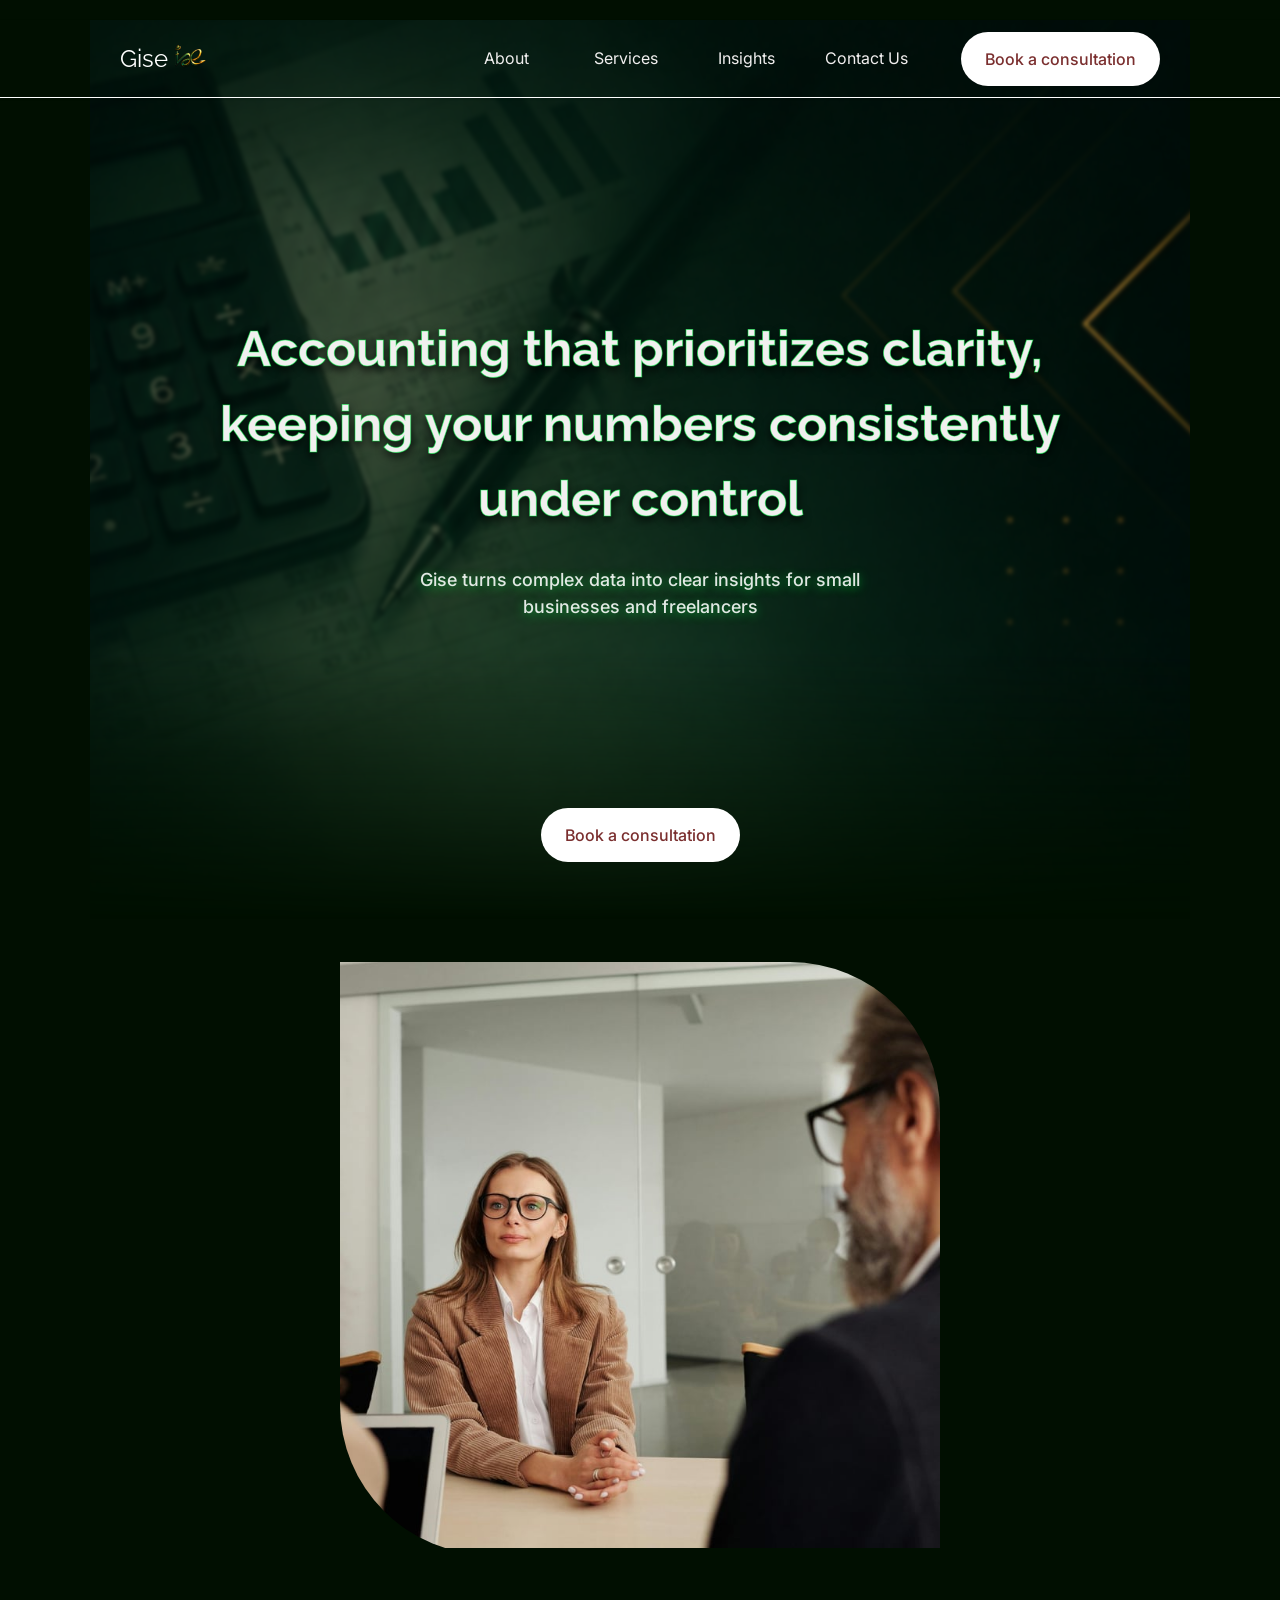
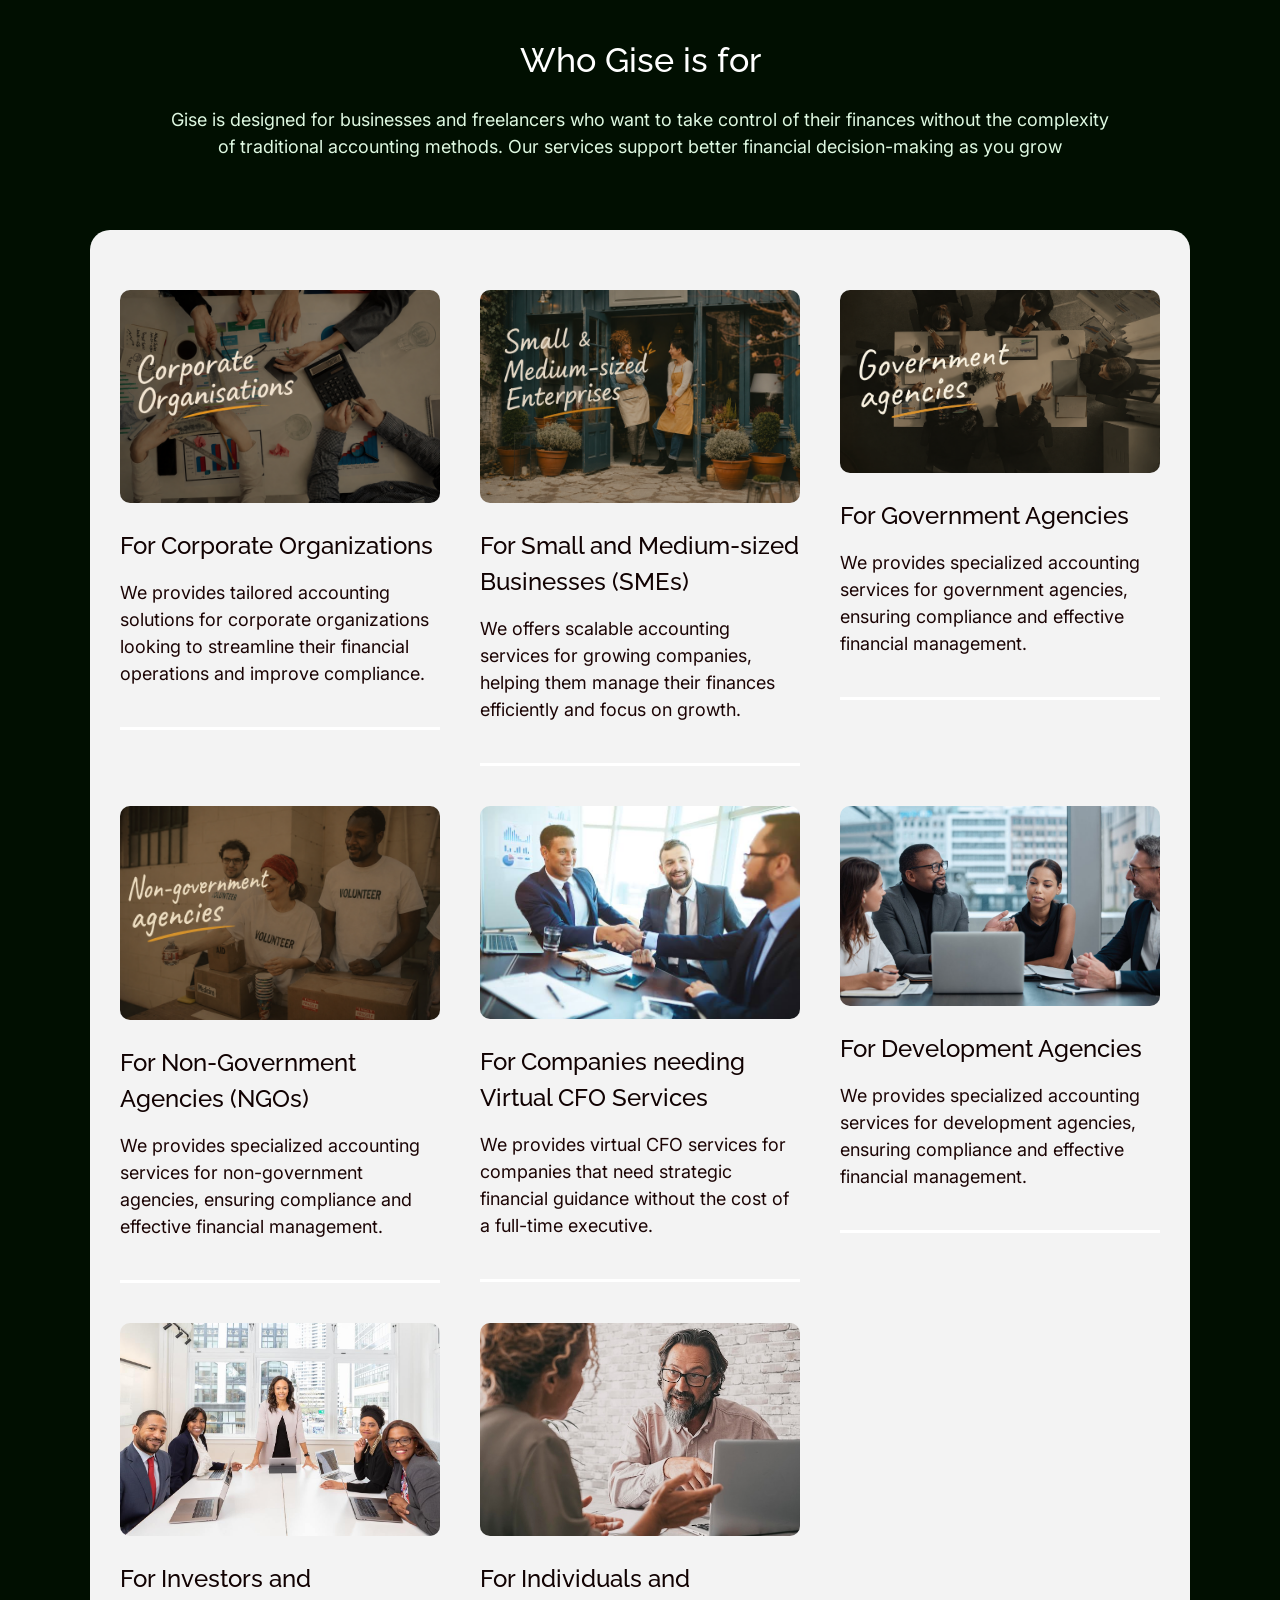
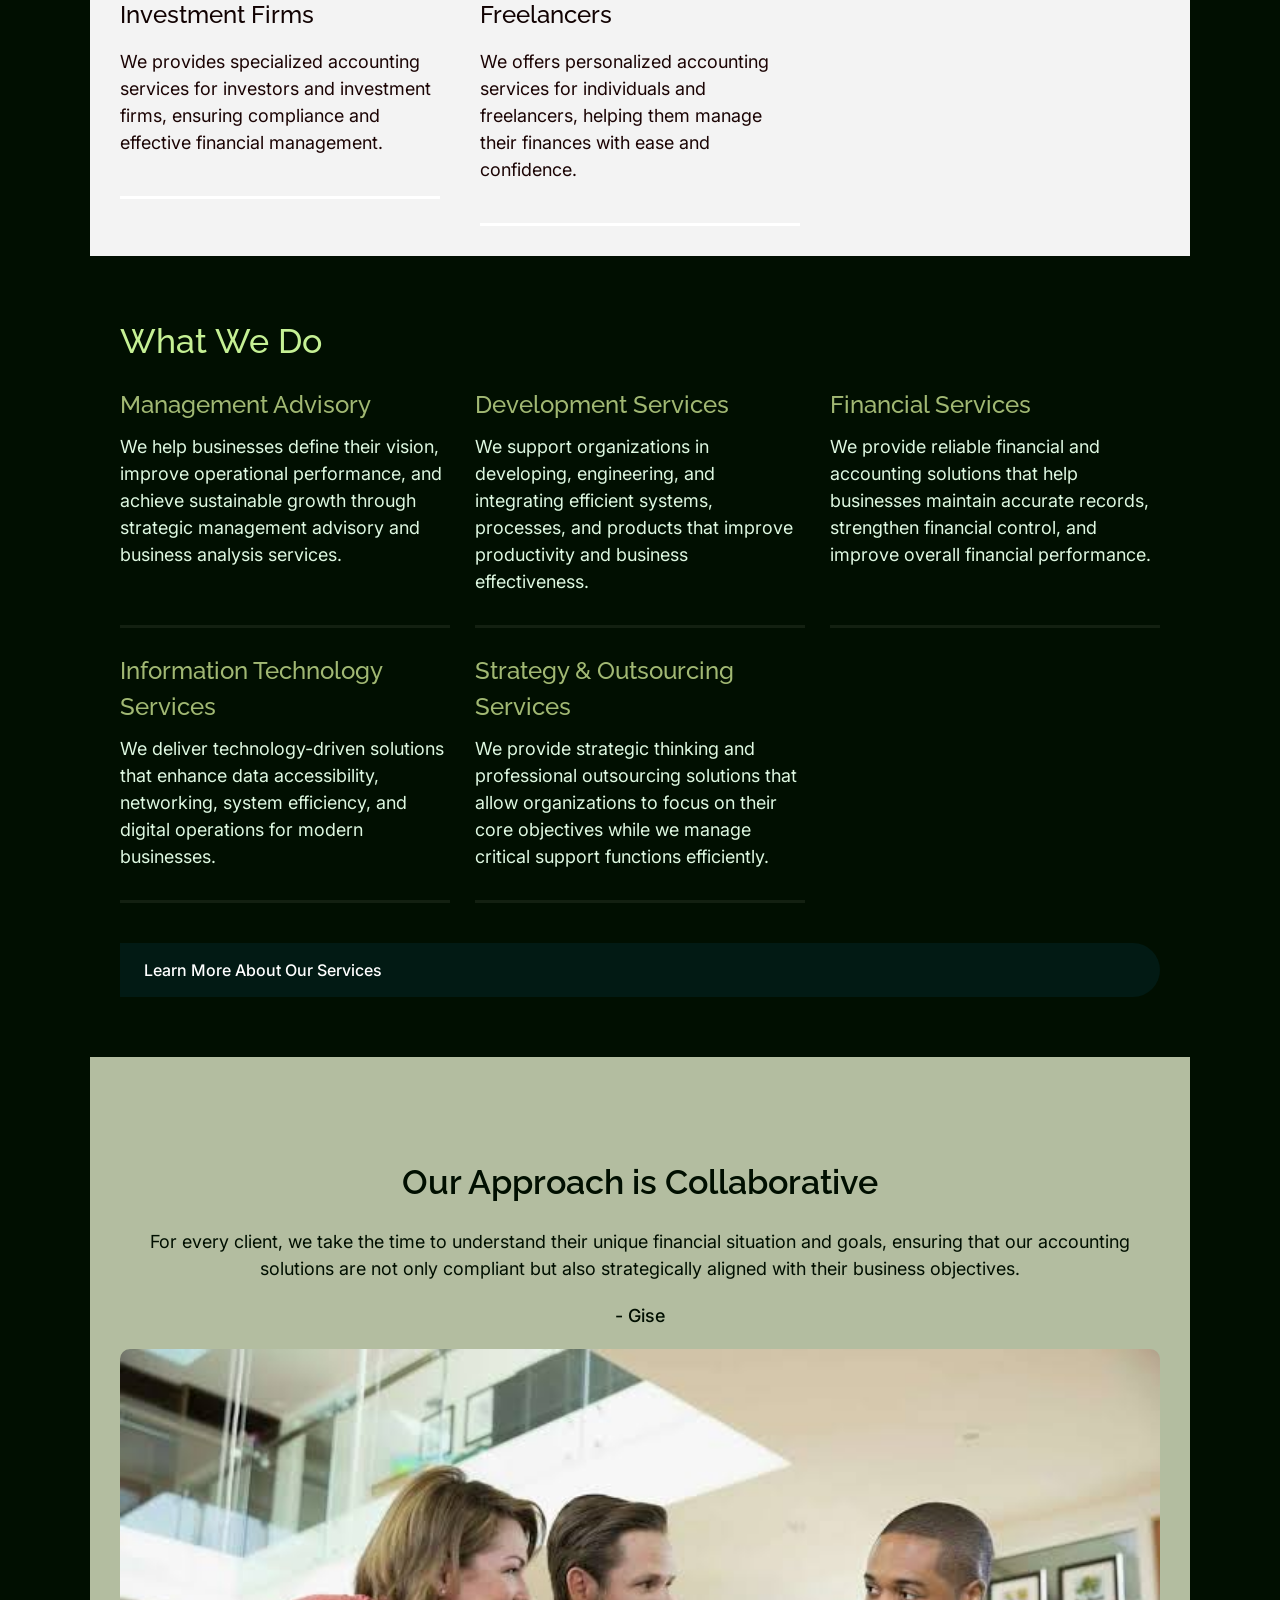
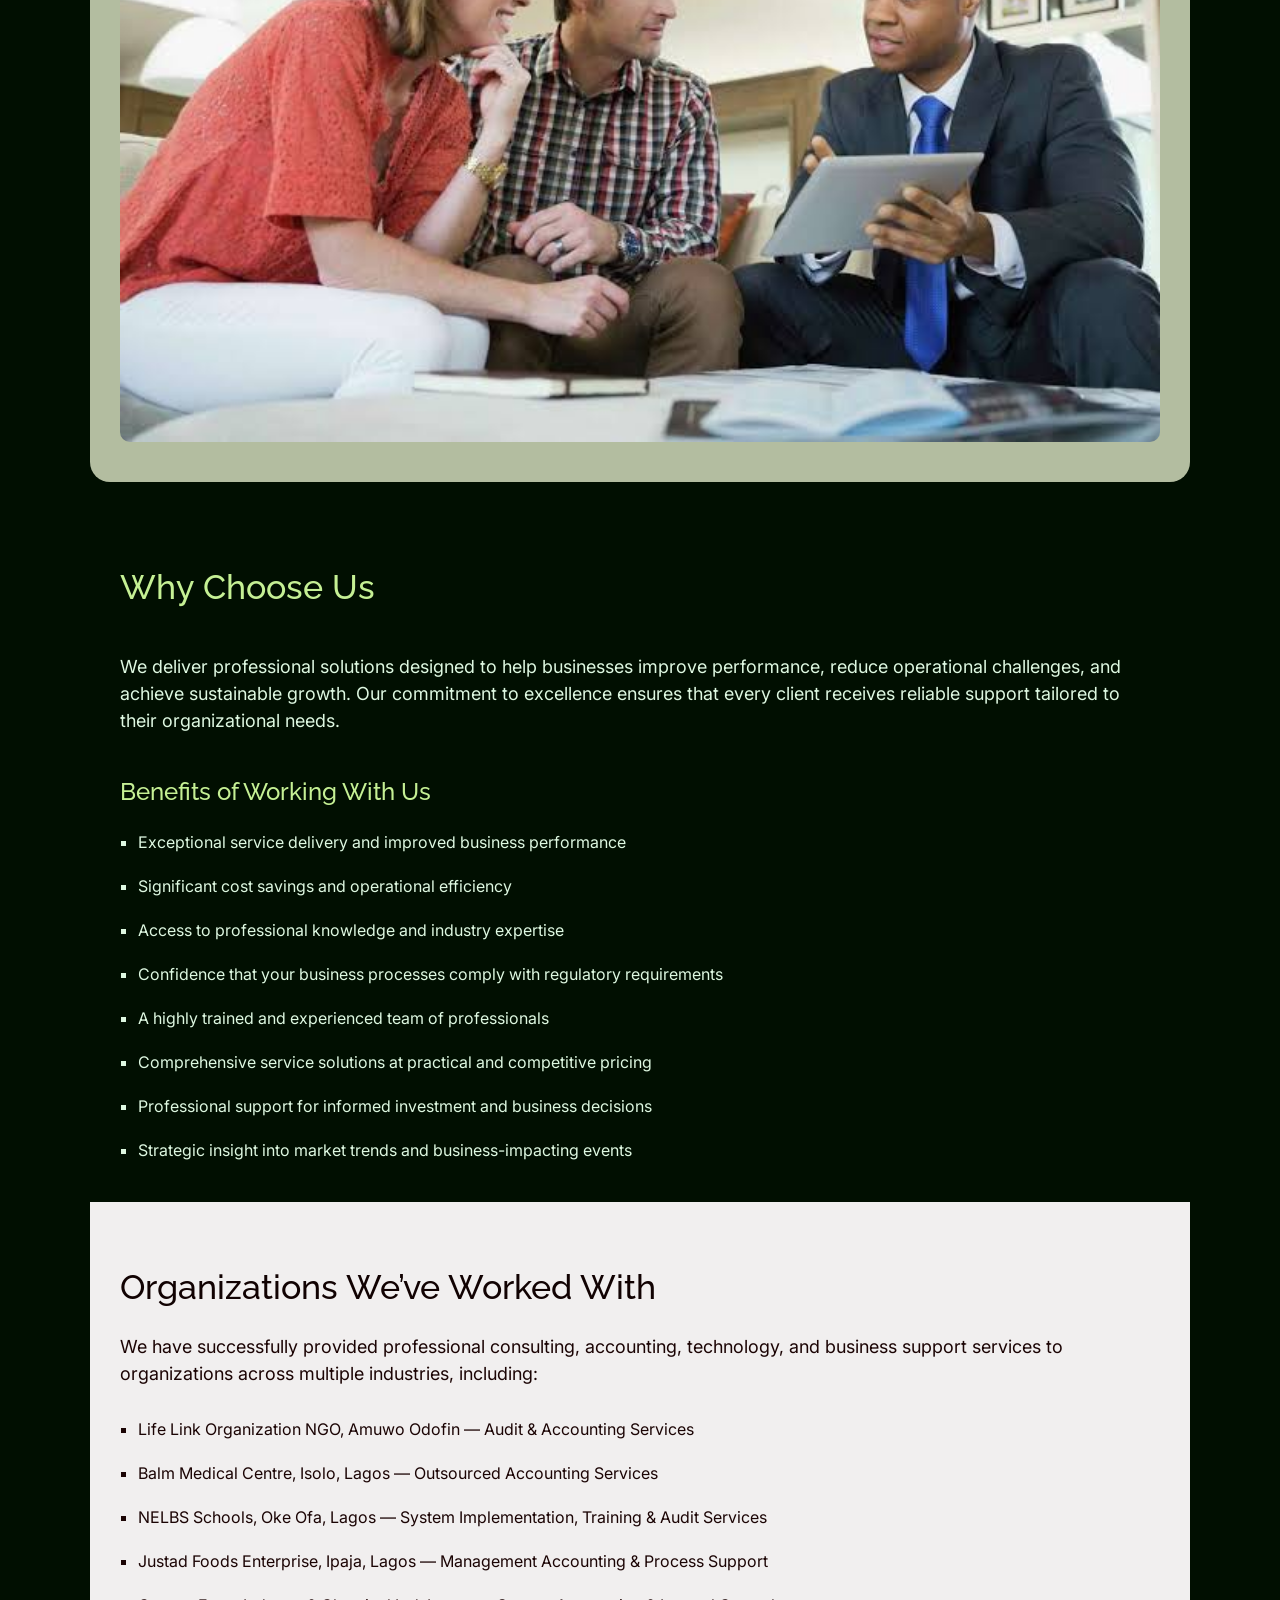
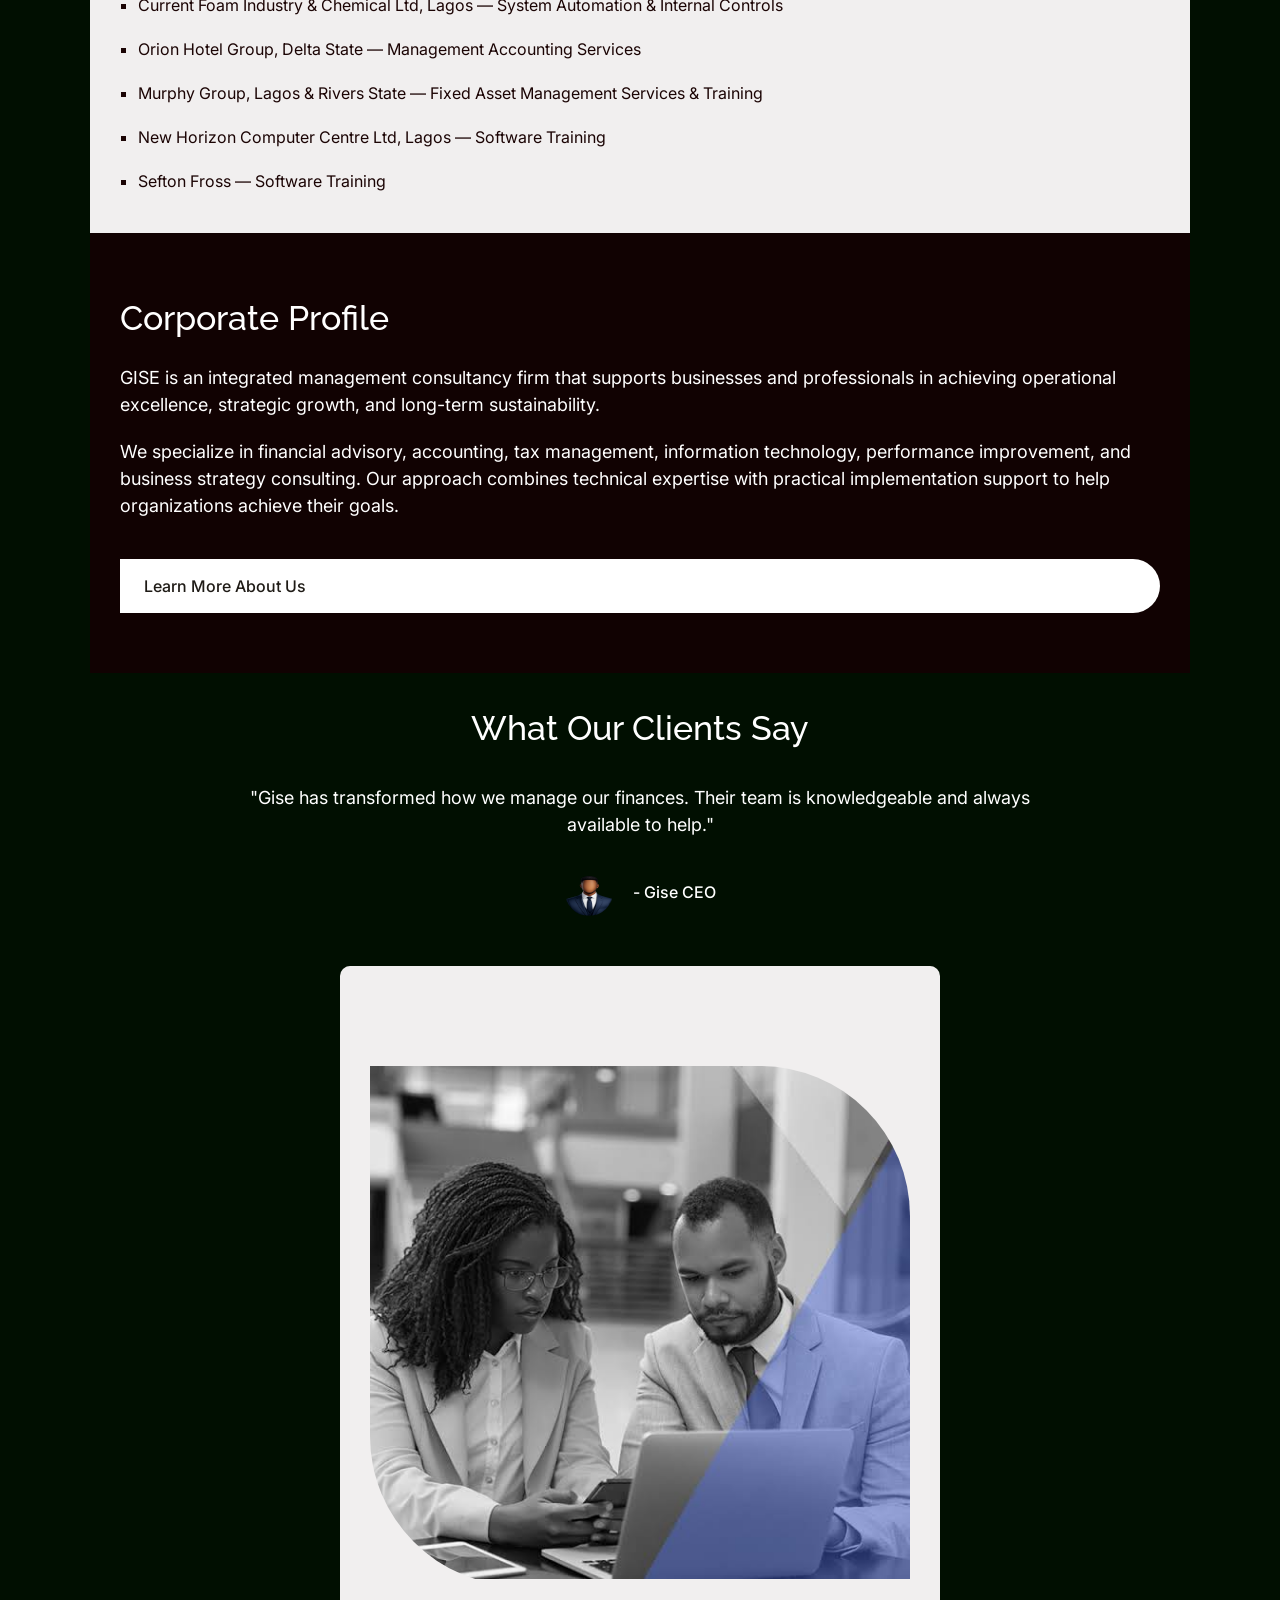
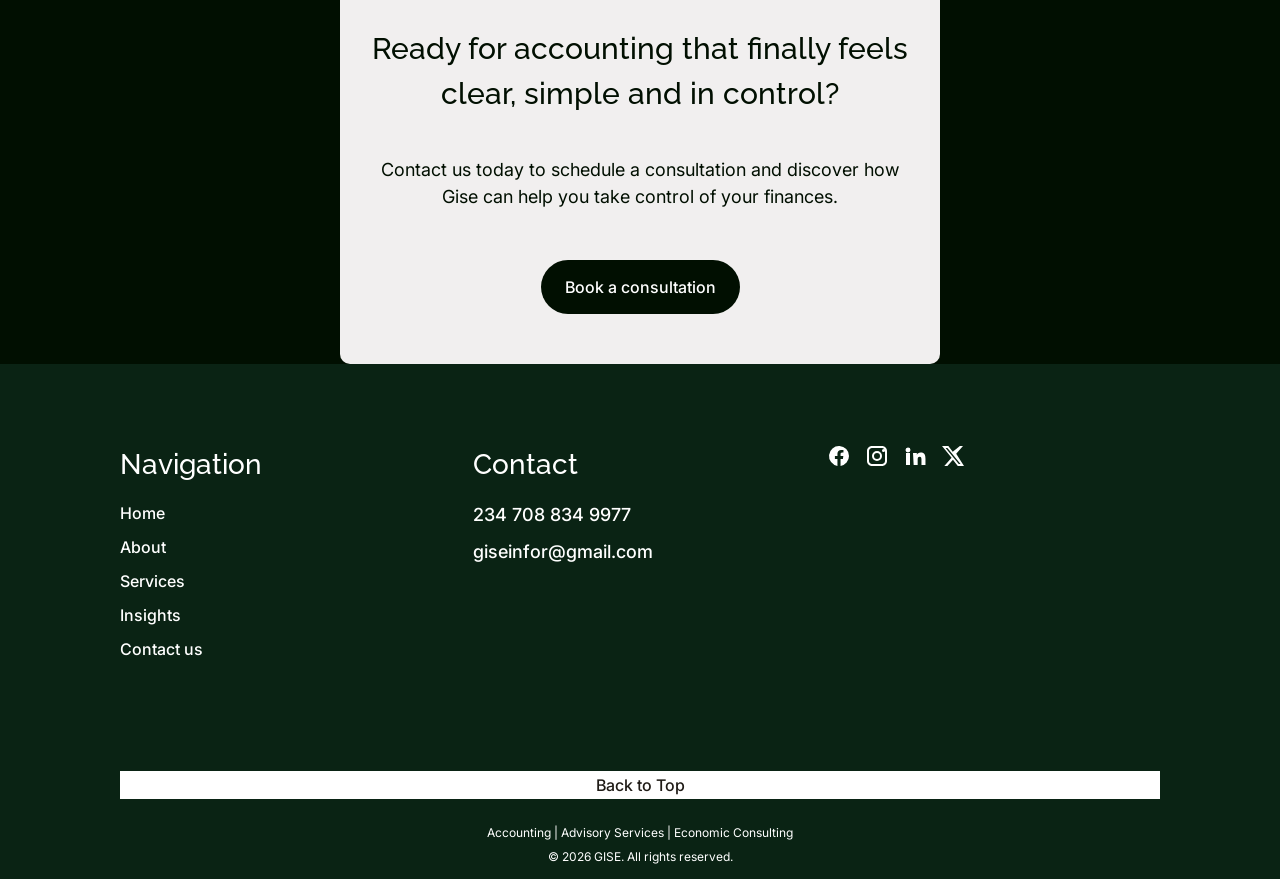
==== commit 8946845b: "dev 7.1" ====
--- a/index.html
+++ b/index.html
@@ -4,22 +4,22 @@
     <meta charset="UTF-8">
     <meta name="viewport" content="width=device-width, initial-scale=1.0">
     
-    <meta name="description" content="GISE provides accounting, advisory, financial, and business consulting services designed to help organizations grow with confidence.">
+    <meta name="description" content="Gise provides accounting, advisory, financial, and business consulting services designed to help organizations grow with confidence.">
 
     <!-- Open Graph -->
-    <meta property="og:title" content="GISE Accounting & Business Consulting">
+    <meta property="og:title" content="Gise Accounting - Home">
     <meta property="og:description" content="Professional accounting, advisory, and business consulting services for modern organizations.">
-    <meta property="og:image" content="https://ajsem.github.io/Gise-Frontend/assets/images/preview.jpg">
+    <meta property="og:image" content="https://ajsem.github.io/Gise-Frontend/assets/images/preview.png">
     <meta property="og:url" content="https://ajsem.github.io/Gise-Frontend/">
     <meta property="og:type" content="website">
 
     <!-- Twitter/X -->
     <meta name="twitter:card" content="summary_large_image">
-    <meta name="twitter:title" content="GISE Accounting & Business Consulting">
+    <meta name="twitter:title" content="Gise Accounting - Home">
     <meta name="twitter:description" content="Professional accounting, advisory, and business consulting services.">
-    <meta name="twitter:image" content="https://ajsem.github.io/Gise-Frontend/assets/images/preview.jpg">
-
-    <title>Gise Accounting</title>
+    <meta name="twitter:image" content="https://ajsem.github.io/Gise-Frontend/assets/images/preview.png">
+
+    <title>Gise Accounting - Home</title>
     <link rel="stylesheet" href="styles/normalize.css">
     <link rel="stylesheet" href="styles/style.css">
     <link rel="icon" href="assets/images/favicon.ico">
--- a/styles/style.css
+++ b/styles/style.css
@@ -1,12 +1,13 @@
 @import url('https://fonts.googleapis.com/css2?family=Inter:ital,opsz,wght@0,14..32,100..900;1,14..32,100..900&family=Raleway:ital,wght@0,100..900;1,100..900&display=swap');
 
 :root {
-
-    --clr-primary: #ffffff;
+    --clr-primary: rgb(1, 15, 1);
+    --clr-primary-2: #ffffff;
     --clr-secondary: #0f172a;
+    --clr-sub: #021A14;
+    --clr-sub-2: rgb(197, 240, 148);
     --clr-accent: #f1efef;
     --clr-bg-btn: #7A2E2E;
-    /* --clr-primary: #F6F8F6#E7EFE8; */
     --clr-light: #ffffff;
     --clr-dark: #1F1B16;
     --clr-txt: #def8e1;
@@ -39,7 +40,7 @@
 }
 
 body {
-    background: rgb(1, 15, 1);
+    background: var(--clr-primary);
     color: var(--clr-txt);
     font-family: var(--font-primary);
     font-optical-sizing: auto;
@@ -133,11 +134,11 @@
     background: var(--clr-light);
 } 
 nav.scrolled h3.name {
-    color: #021A14;
+    color: var(--clr-sub);
 }
 
 nav.scrolled div.nav-btn > * {
-    background: #021A14
+    background: var(--clr-sub);
 }
 
 /*Active bar styling*/
@@ -161,7 +162,7 @@
 nav ul.links {
     position: absolute;
     list-style: none;
-    background: rgb(1, 15, 1);
+    background: var(--clr-primary);
     width: 100%;
     height: 100vh;
     left: 0;
@@ -388,7 +389,7 @@
 }
 
 main section.what-we-do h2 {
-    color: rgb(197, 240, 148);
+    color: var(--clr-sub-2);
 }
 
 main section.what-we-do h3 {
@@ -398,7 +399,7 @@
 
 main section.what-we-do a.btn.services.learn-more,
 main section.about-preview a.btn.about-us {
-    background: #021A14;
+    background: var(--clr-sub);
     color: var(--clr-light);
     margin: 2rem 0;
     padding: 1.5rem 2.4rem;
@@ -433,7 +434,7 @@
     padding: 10rem 3rem 4rem;
     margin: -2rem -3rem 0;
     background-color: rgba(179, 189, 160, 1);
-    color: rgb(1, 15, 1);
+    color: var(--clr-primary);
     border-bottom-left-radius: 2rem;
     border-bottom-right-radius: 2rem;
 }
@@ -446,7 +447,7 @@
 }
 
 main section.our-approach h2 {
-    color: rgb(1, 15, 1);
+    color: var(--clr-primary);
     font-weight: 600;
 }
 
@@ -463,11 +464,11 @@
 }
 
 main section.why-choose-us h2 {
-    color: rgb(197, 240, 148);
+    color: var(--clr-sub-2);
 }
 
 main section.why-choose-us h3 {
-    color: rgb(197, 240, 148);
+    color: var(--clr-sub-2);
 }
 
 main section.why-choose-us ul.benefits,
@@ -573,12 +574,12 @@
     padding: 10rem 3rem 4rem;
     margin: 0 -3rem;
     background: var(--clr-accent);
-    color: rgb(1, 15, 1);
+    color: var(--clr-primary);
     margin-top: -2rem;
 }
 
 main section.book-now a.btn.book-consultation{
-    background: rgb(1, 15, 1);
+    background: var(--clr-primary);
     color: var(--clr-light);
 }
 
@@ -604,7 +605,7 @@
 footer {
     width: 100%;
     padding : 8rem 3rem;
-    background: rgb(1, 15, 1));
+    background: rgb(10, 35, 20);
     color: var(--clr-light);
     font-size: calc(var(--font-size-txt) - .2rem);
     position: relative;
@@ -742,10 +743,78 @@
 }
 
 @media (min-width: 800px) {
+    main {
+        width: 100%;
+    }
+    main div.hero-section {
+        max-width: 140rem;
+        padding: 3rem 4rem 3rem;
+    }
+
+    main div.hero-section h1.head {
+        font-size: 5rem;
+        margin-top: 3rem;
+    }
+
+    main div.frontal-flex {
+        margin-top: -22rem;
+    }
+
+    main div.frontal-flex a.btn.book-consultation {
+        position: relative;
+        z-index: 2;
+        margin-bottom: 6rem;
+    }
+
+    main div.frontal-flex div.frontImage {
+        width: 60rem;
+        height: auto;
+    }
+
+    main div.hero-section::before {
+        width: 100% ;        
+        background-size: cover;
+        background-position: revert;
+        background-repeat: repeat;
+        filter: blur(.2rem);
+        transform: scale(1.05);
+    }
+
+    main div.whoIsGiseFor {
+        padding: 0 5rem;
+        text-align: center;
+        display: flex;
+        flex-direction: column;
+        align-items: center;
+    }
+
+    main section.testimonials {
+        padding-left: 13rem;
+        padding-right: 13rem;
+        background: none;
+        color: var(--clr-light);
+    }
+
+    main section.testimonials h2 {
+        color: var(--clr-light);
+    }
+
+    main section.book-now {
+        max-width: 60rem;
+        border-radius: 1rem;
+        margin: auto;
+    }
+
     footer {
         display: grid;
         grid-template-columns: repeat(auto-fit, minmax(30rem, 1fr));
         gap: 2rem;
+    }
+
+    a.back-top {
+        grid-column: span 3;
+        width: 100%;
+        font-weight: 500;
     }
 
     .margin {
@@ -789,7 +858,11 @@
     }
 
     nav.scrolled ul.links li:hover {
-        border-color: var(--clr-txt);
+        border-color: var(--clr-primary);
+    }
+
+    nav.scrolled ul.links li a {
+        color: var(--clr-primary) !important;
     }
 
     nav ul.links li a {
@@ -797,7 +870,12 @@
     }
 
     nav.scrolled ul.links li a {
-        color: var(--clr-primary);
+        color: var(--clr-primary-2);
+    }
+
+    nav.scrolled a.btn {
+        color: var(--clr-light);
+        background: var(--clr-primary);
     }
 
     nav ul.links li a:hover {
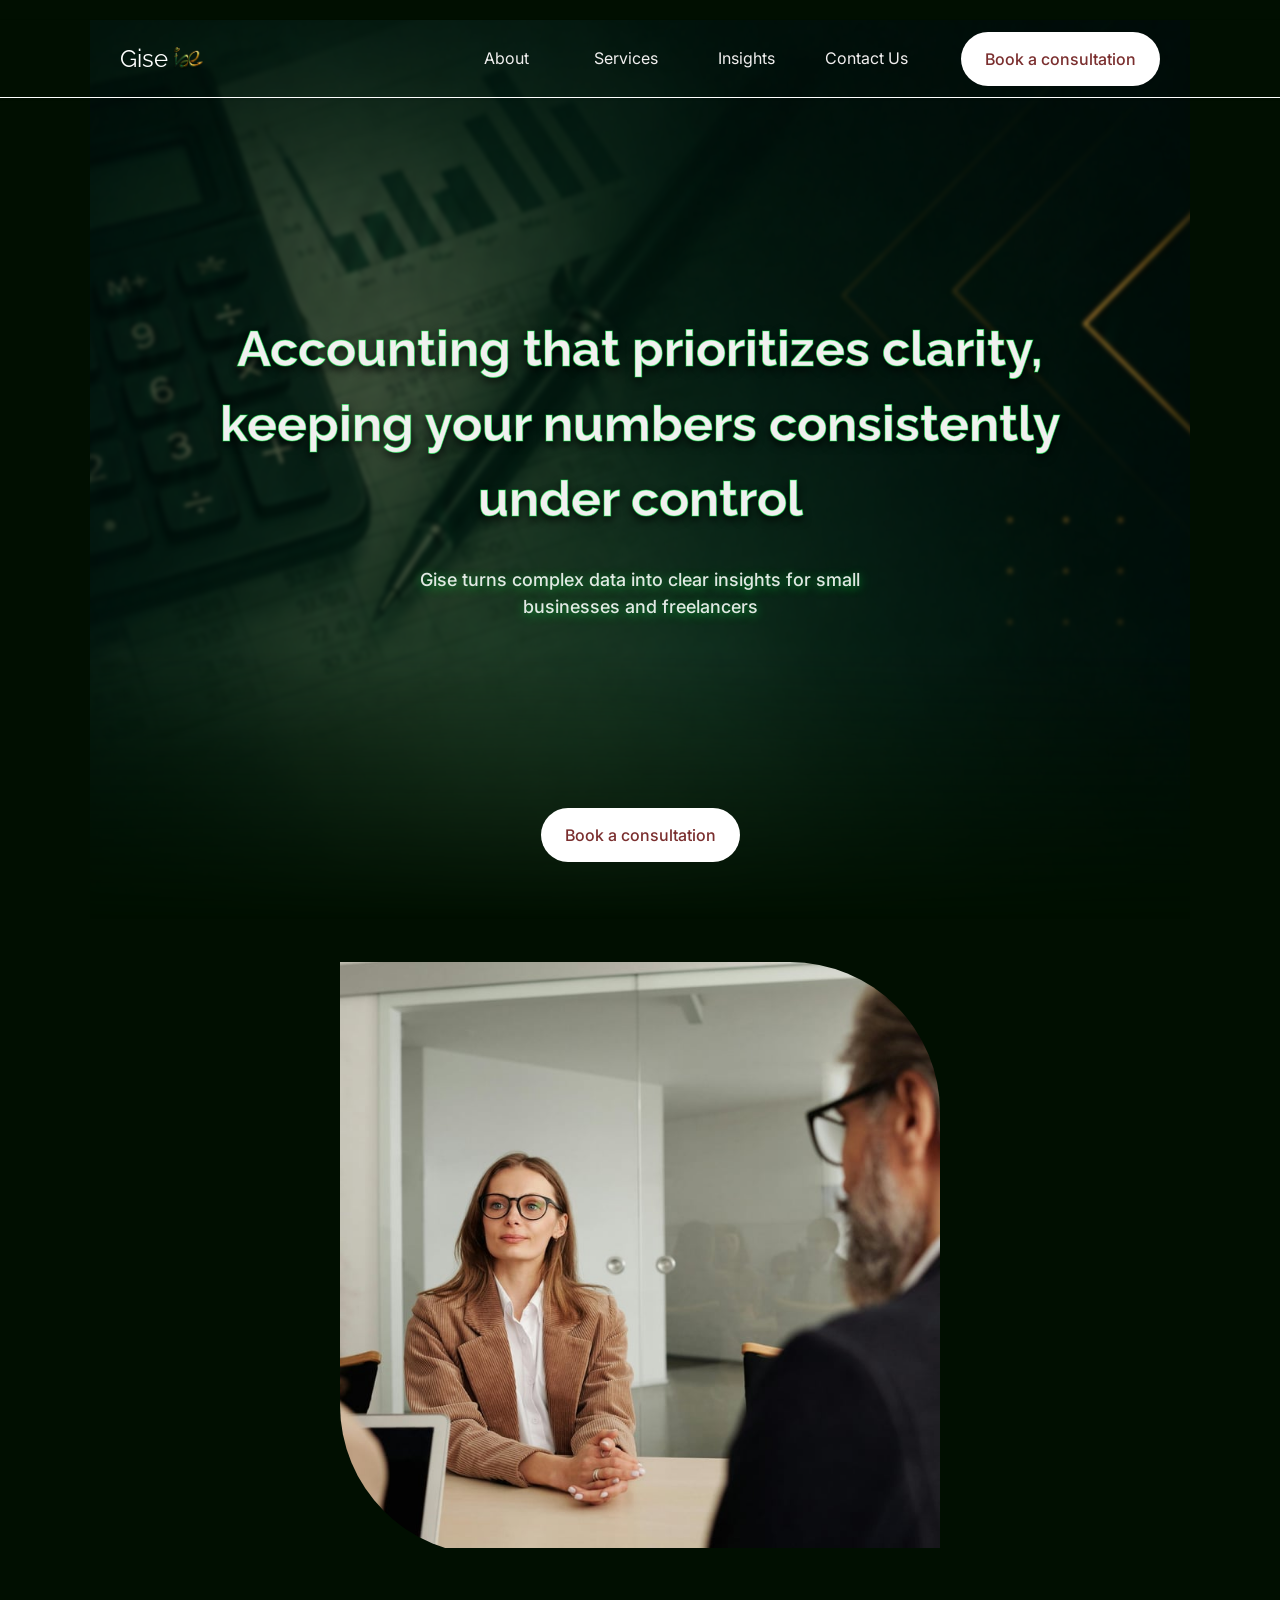
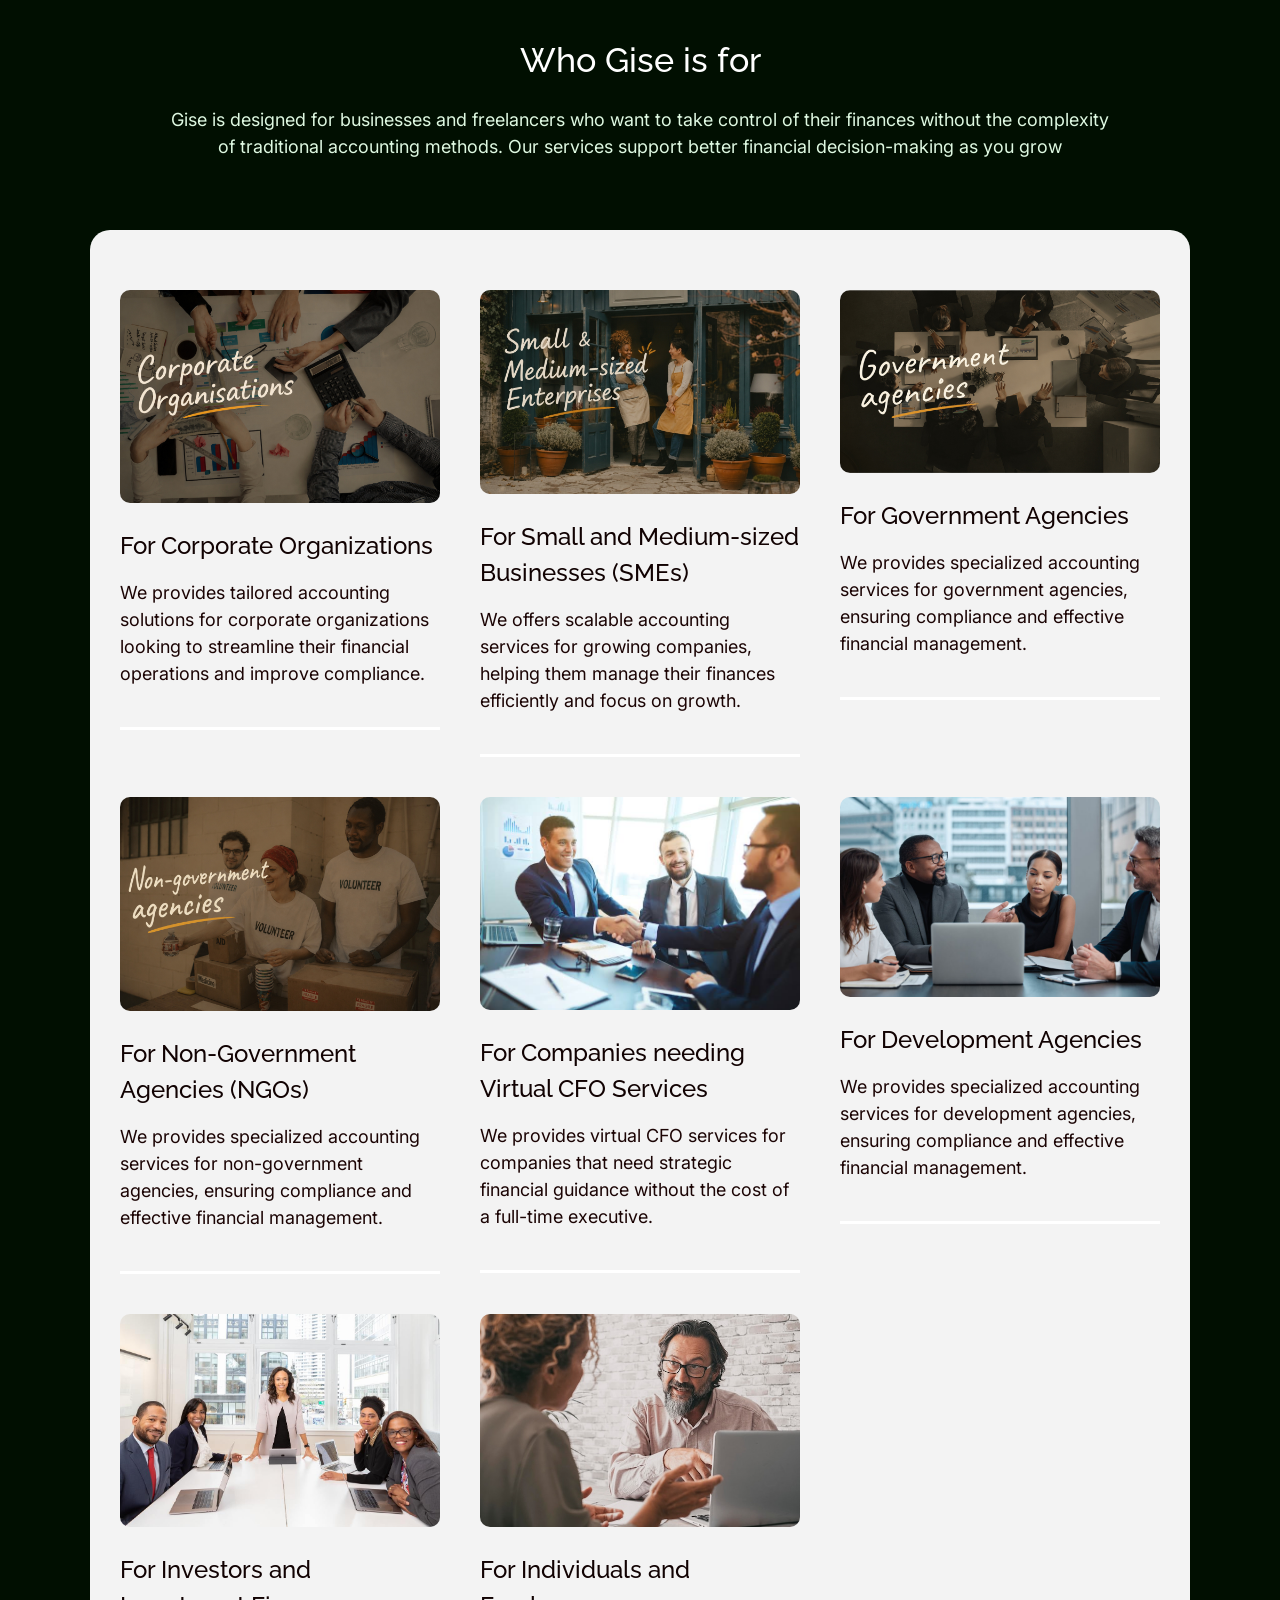
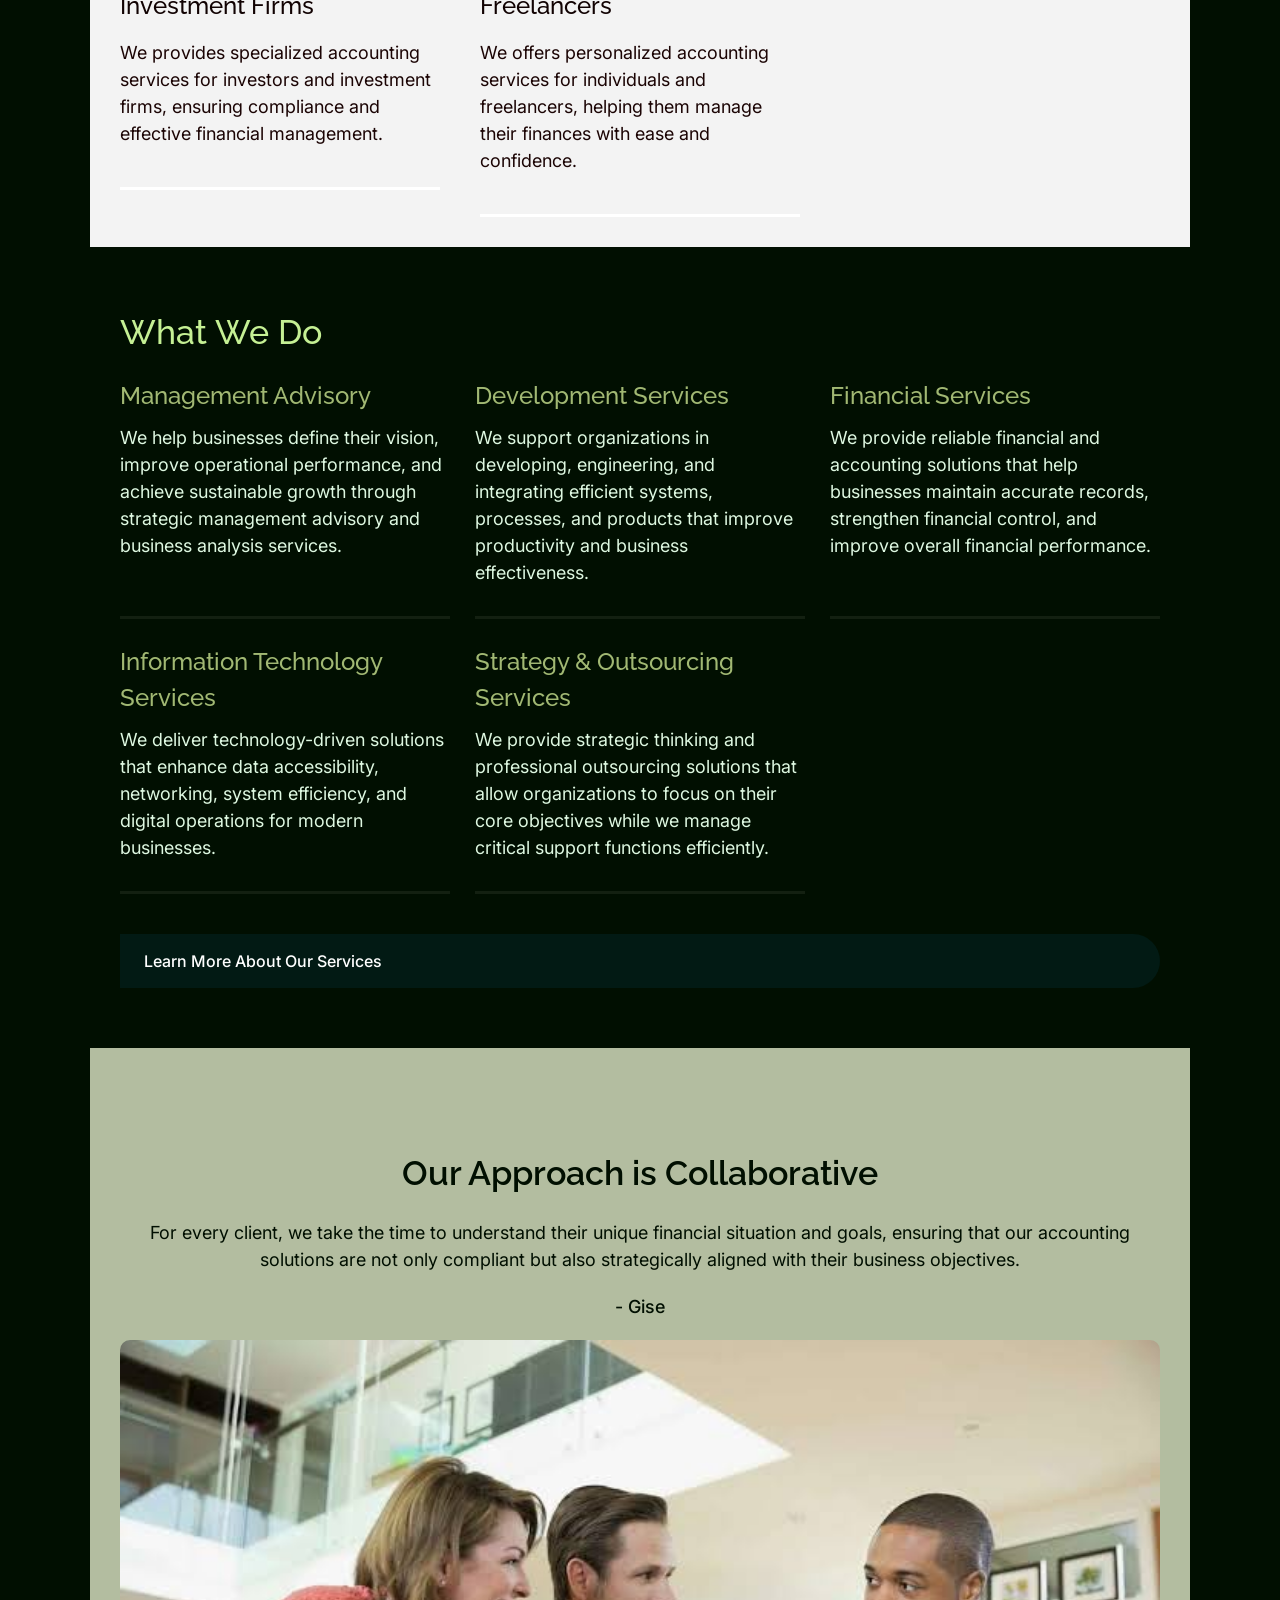
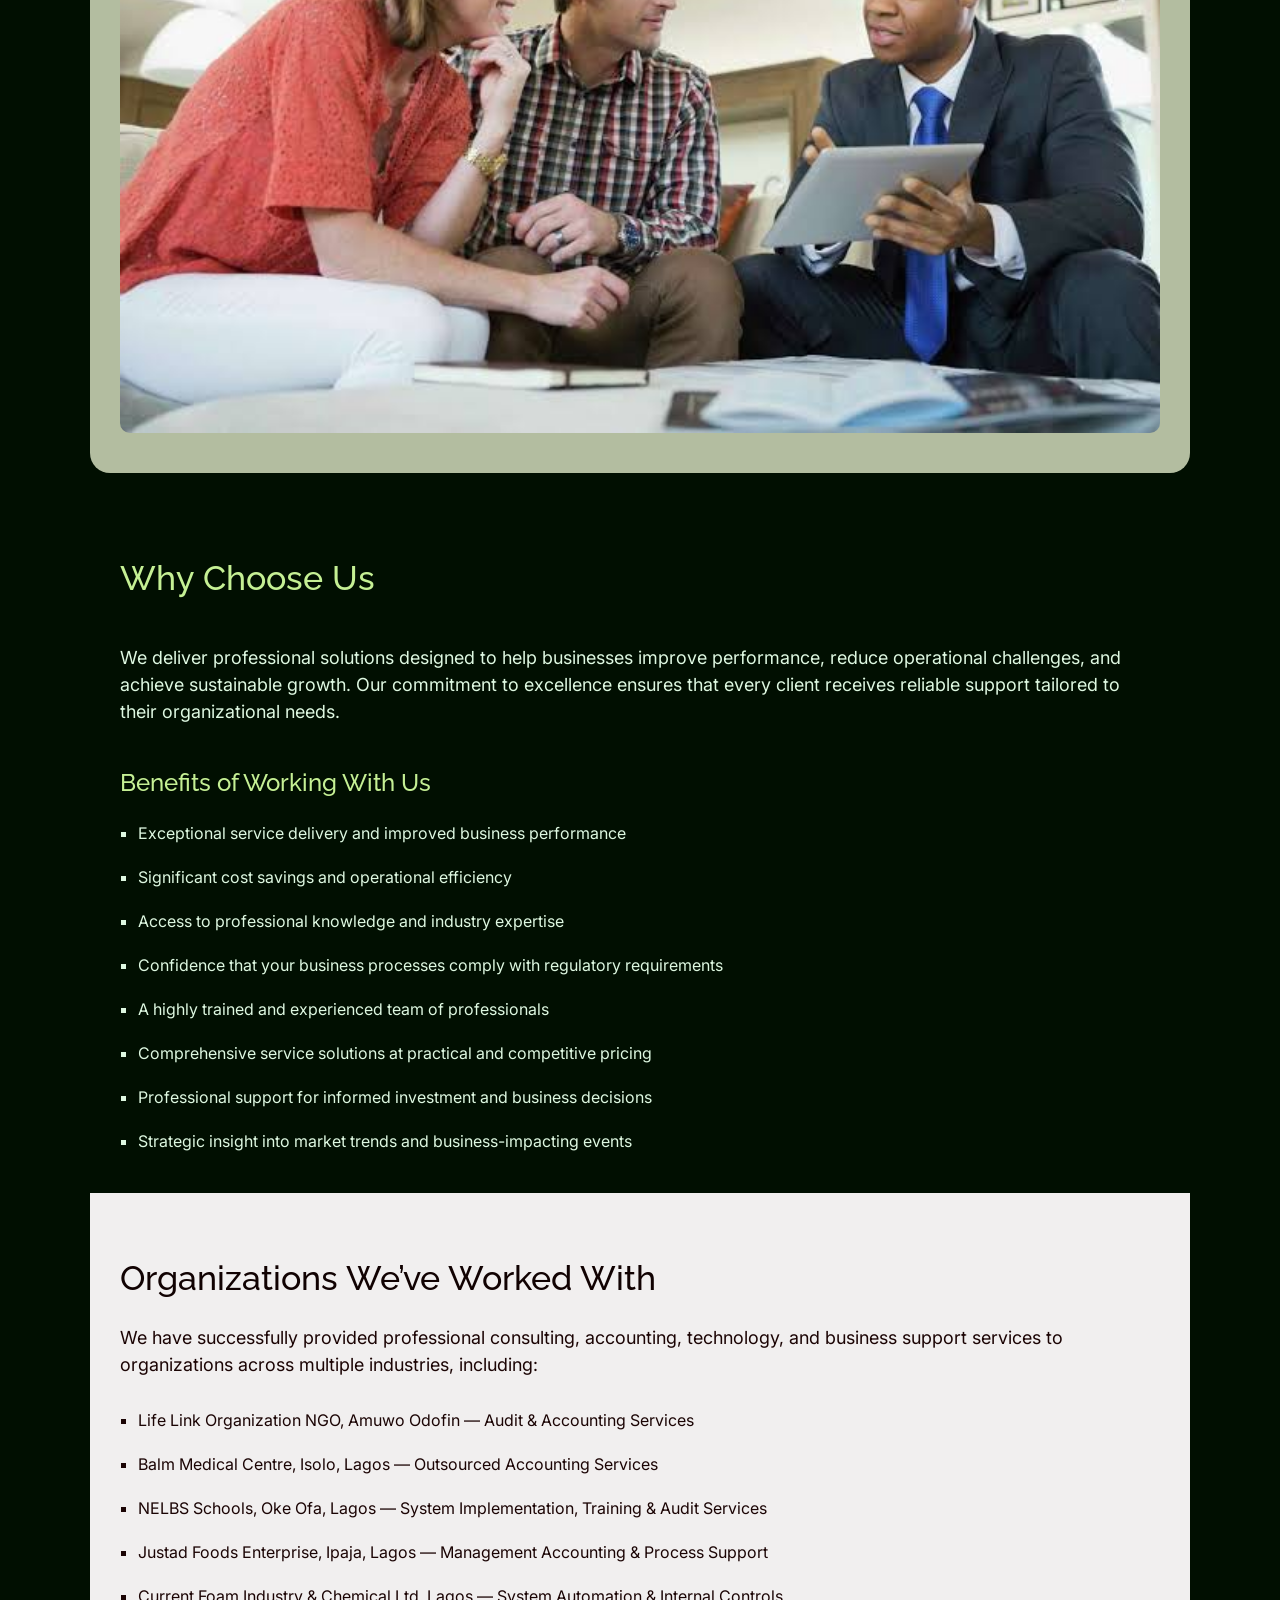
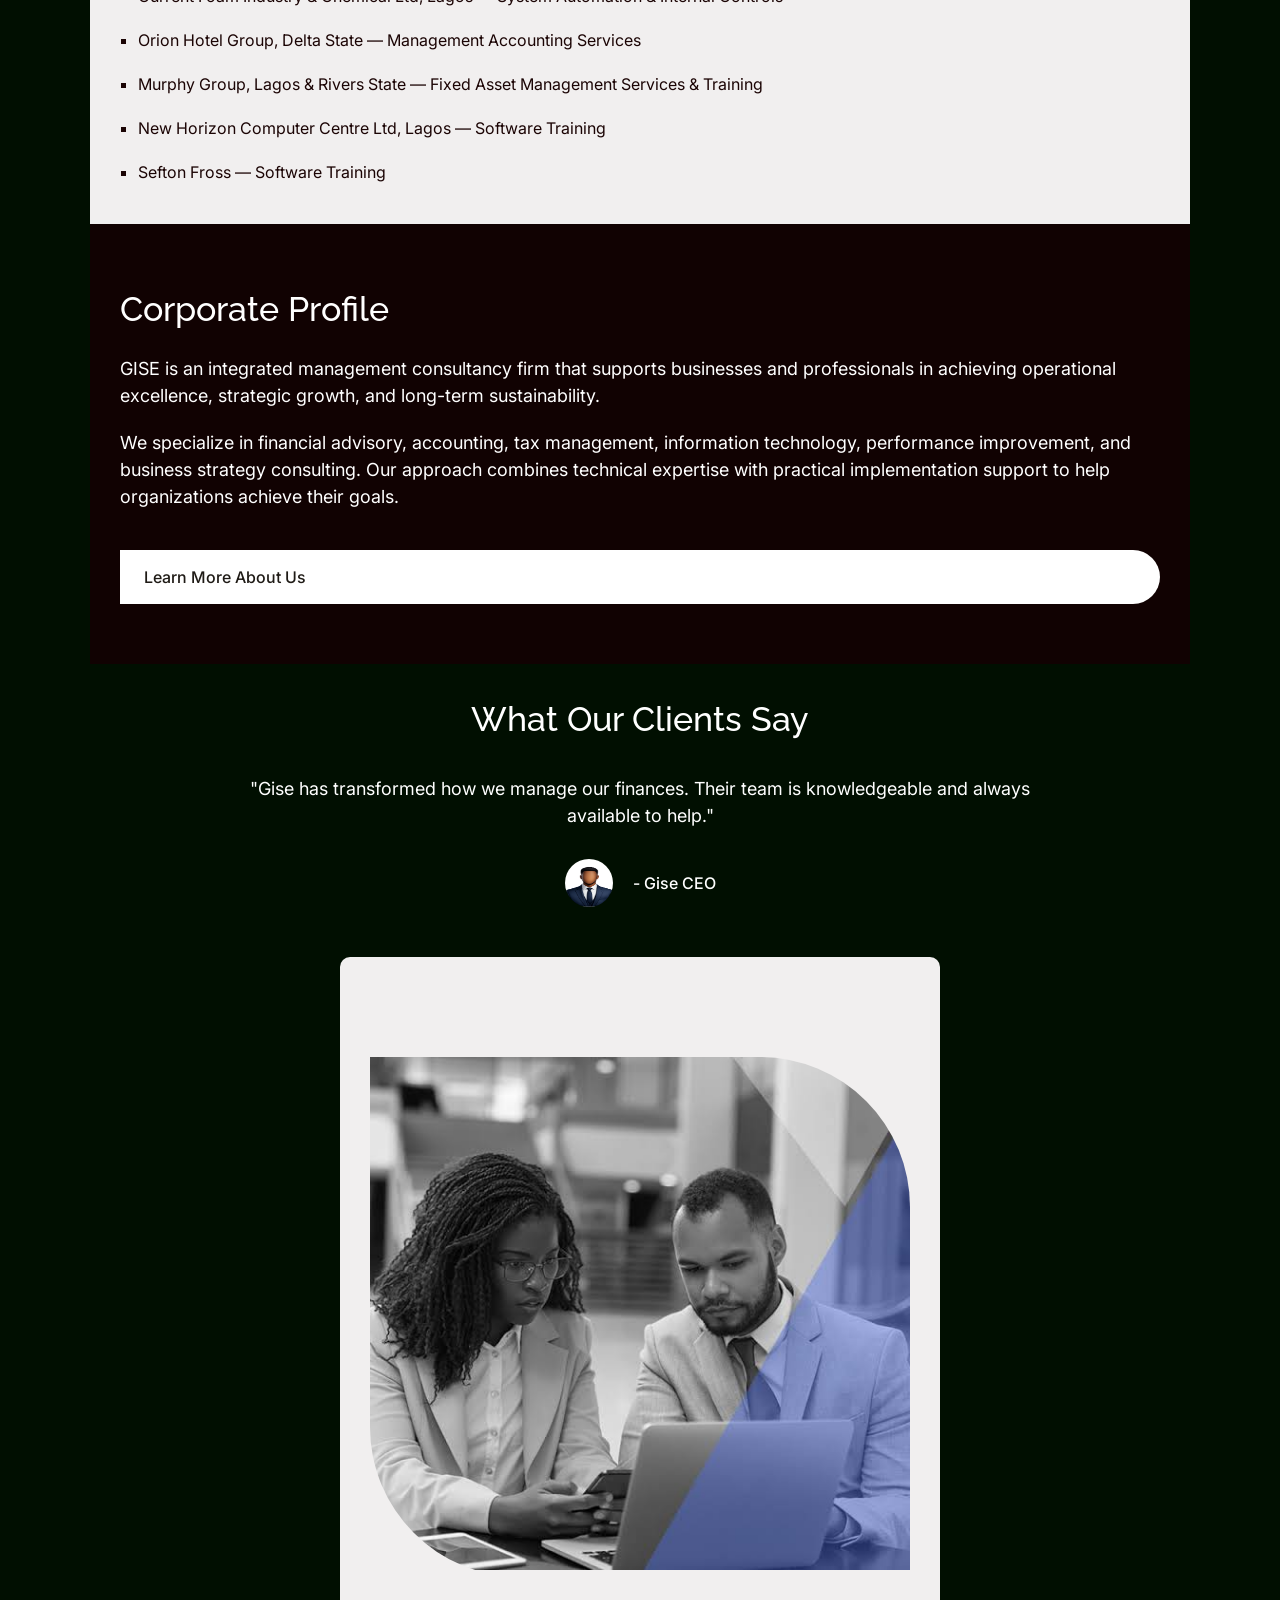
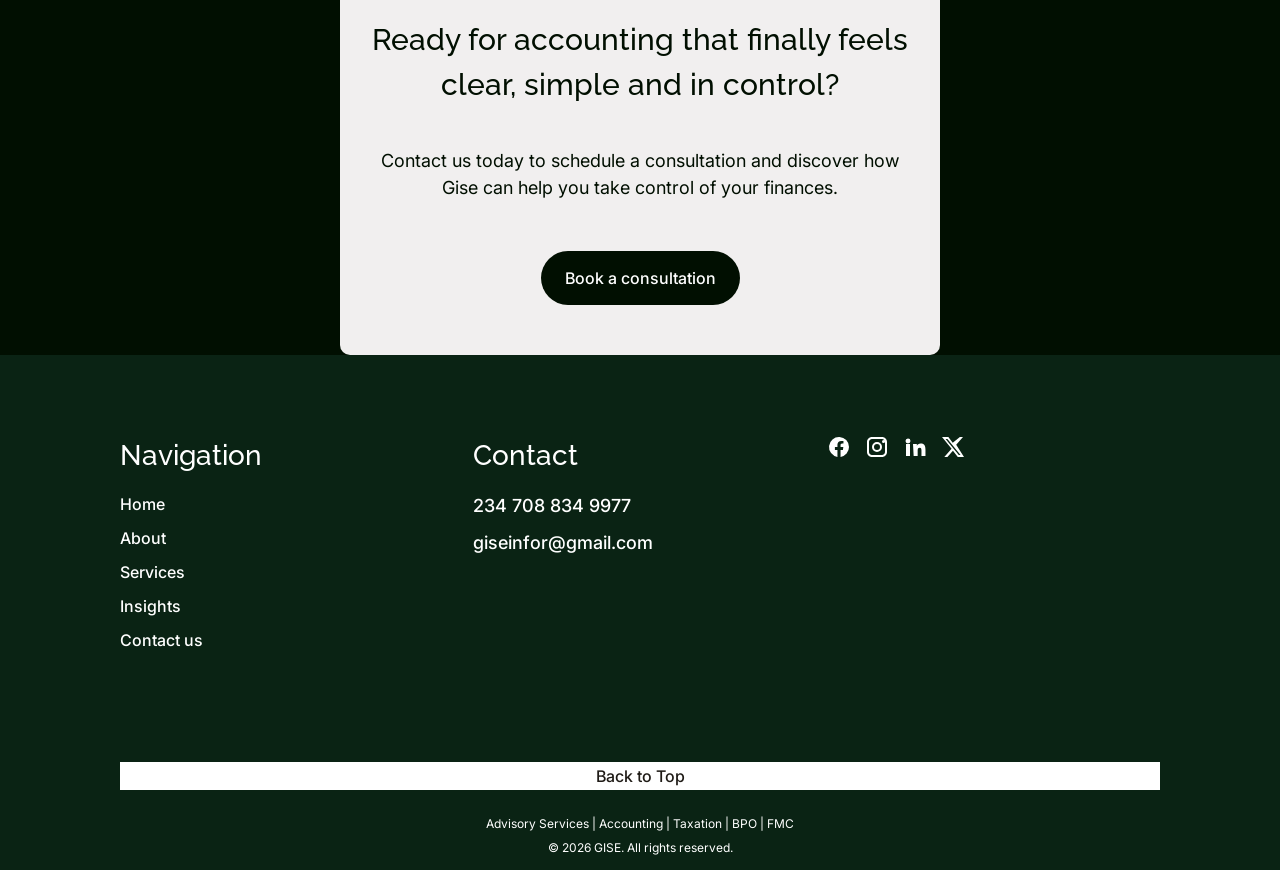
==== commit dbde5d86: "dev 8.0" ====
--- a/index.html
+++ b/index.html
@@ -7,19 +7,19 @@
     <meta name="description" content="Gise provides accounting, advisory, financial, and business consulting services designed to help organizations grow with confidence.">
 
     <!-- Open Graph -->
-    <meta property="og:title" content="Gise Accounting - Home">
-    <meta property="og:description" content="Professional accounting, advisory, and business consulting services for modern organizations.">
-    <meta property="og:image" content="https://ajsem.github.io/Gise-Frontend/assets/images/preview.png">
+    <meta property="og:title" content="Gise Advisory - Home">
+    <meta property="og:description" content="A professional service group specializing in Accounting, Audit, Taxation, Risk & Financial Management consulting, and Outsourcing.">
+    <meta property="og:image" content="https://ajsem.github.io/Gise-Frontend/assets/images/preview.jpg">
     <meta property="og:url" content="https://ajsem.github.io/Gise-Frontend/">
     <meta property="og:type" content="website">
 
     <!-- Twitter/X -->
     <meta name="twitter:card" content="summary_large_image">
-    <meta name="twitter:title" content="Gise Accounting - Home">
-    <meta name="twitter:description" content="Professional accounting, advisory, and business consulting services.">
-    <meta name="twitter:image" content="https://ajsem.github.io/Gise-Frontend/assets/images/preview.png">
-
-    <title>Gise Accounting - Home</title>
+    <meta name="twitter:title" content="Gise Advisory - Home">
+    <meta name="twitter:description" content="A professional service group specializing in Accounting, Audit, Taxation, Risk & Financial Management consulting, and Outsourcing.">
+    <meta name="twitter:image" content="https://ajsem.github.io/Gise-Frontend/assets/images/preview.jpg">
+
+    <title>Gise Advisory - Home</title>
     <link rel="stylesheet" href="styles/normalize.css">
     <link rel="stylesheet" href="styles/style.css">
     <link rel="icon" href="assets/images/favicon.ico">
@@ -41,7 +41,7 @@
             <li><a href="pages/services.html">Services</a></li>
             <li><a href="pages/insights.html">Insights</a></li>
             <li class="contact"><a href="pages/contact.html">Contact us</a></li>
-            <a href="pages/contact.html" class="btn book-consultation">Book a consultation</a>
+            <a href="pages/book-consultation.html" class="btn book-consultation">Book a consultation</a>
         </ul>
     </nav>
 
@@ -52,7 +52,7 @@
             <p class="short-descript">Gise turns complex data into clear insights for small businesses and freelancers</p>
         </div>
         <div class="frontal-flex">
-            <a href="pages/contact.html" class="btn book-consultation">Book a consultation</a>
+            <a href="pages/book-consultation.html" class="btn book-consultation">Book a consultation</a>
 
             <div class="frontImage"><img src="assets/images/front-image.jpg" alt="Front Image"></div>
         </div>
@@ -209,7 +209,7 @@
             <div class="readyImage"><img src="assets/images/ready-for-image.jpg" alt="Front Image"></div>
             <h2>Ready for accounting that finally feels clear, simple and in control?</h2>
             <p>Contact us today to schedule a consultation and discover how Gise can help you take control of your finances.</p>
-            <a href="pages/contact.html" class="btn book-consultation">Book a consultation</a>
+            <a href="pages/book-consultation.html" class="btn book-consultation">Book a consultation</a>
         </section>
     </main>
 
@@ -263,7 +263,7 @@
         <a href="#top" class="back-top">Back to Top</a>
 
         <div class="copyright">
-            <p>Accounting | Advisory Services | Economic Consulting</p>
+            <p>Advisory Services | Accounting | Taxation | BPO | FMC</p>
             <p >&copy <span class="year"></span> GISE. All rights reserved.</p>
         </div>
     </footer>
--- a/styles/style.css
+++ b/styles/style.css
@@ -95,8 +95,9 @@
 }
 
 div.name-logo img.logo {
-    width: 4rem;
+    width: 3rem;
     height: auto;
+    margin-left: .5rem;
 }
 
 nav div.nav-btn {
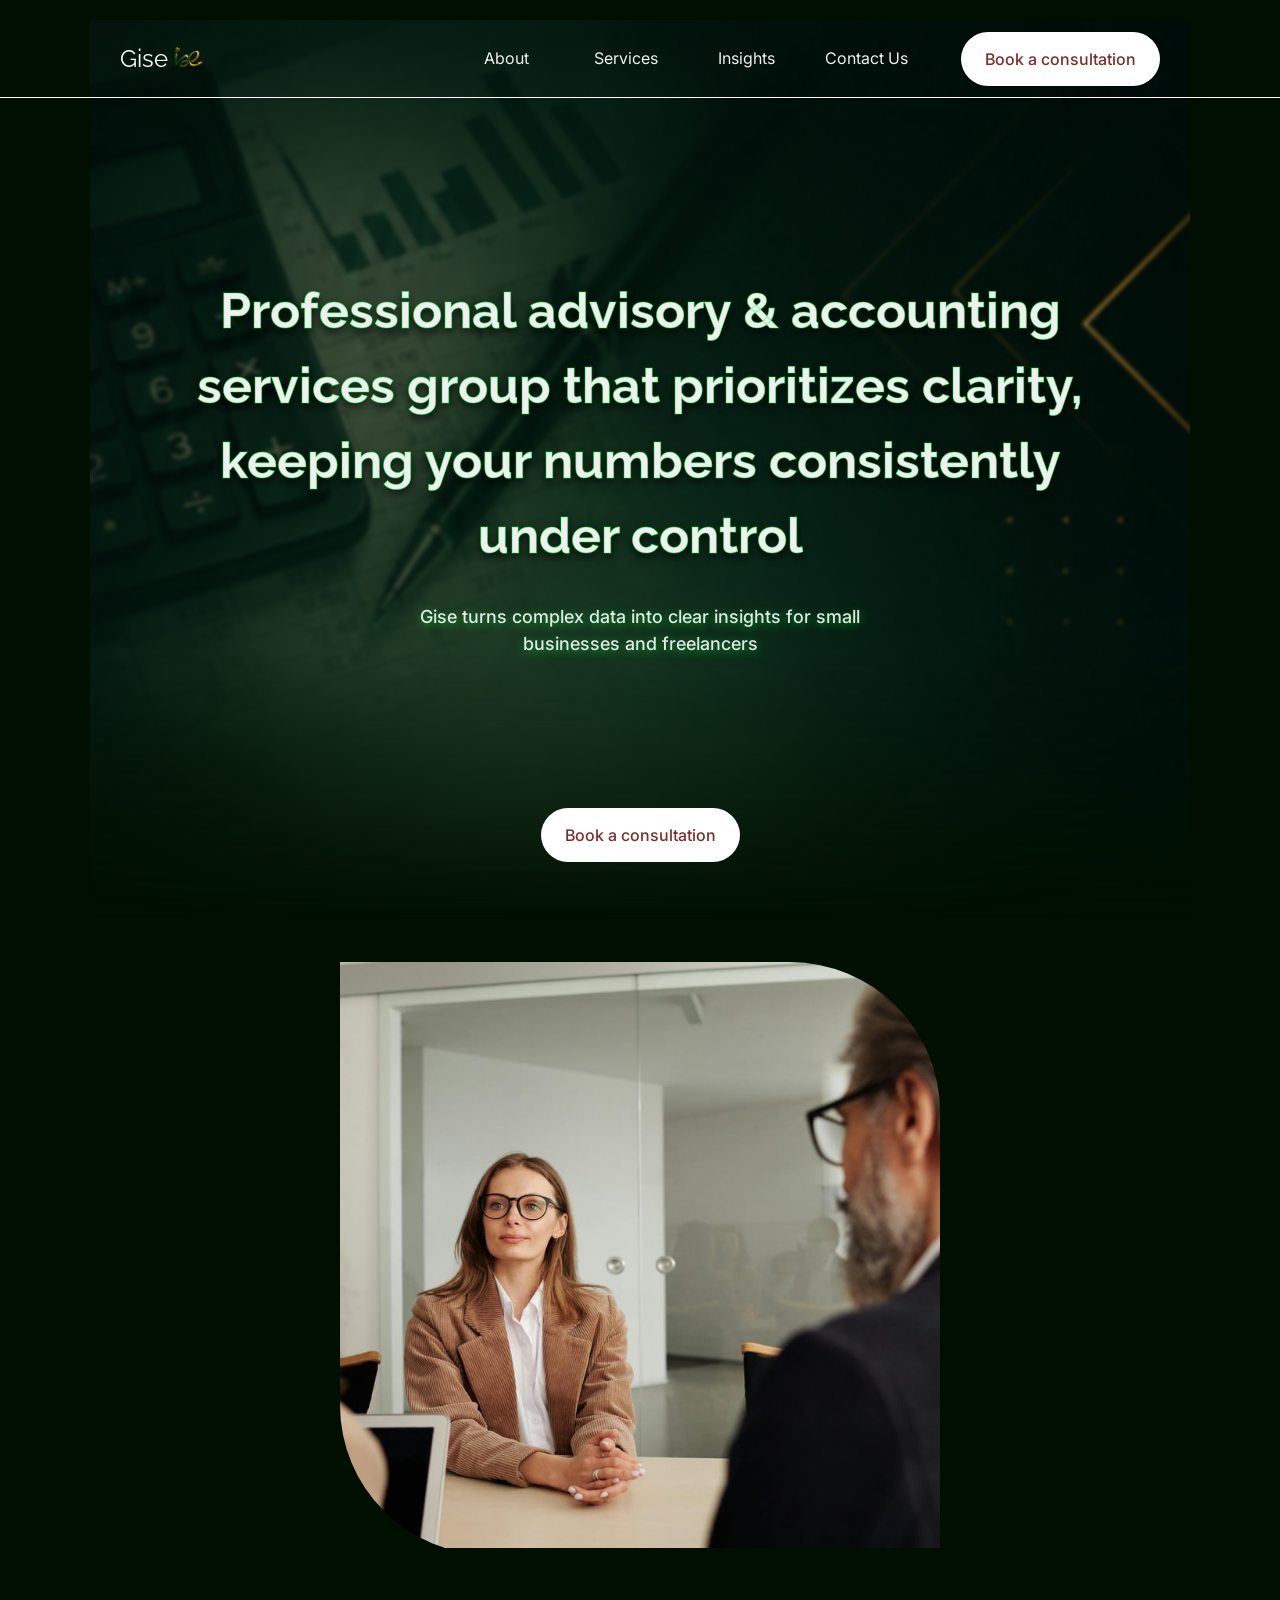
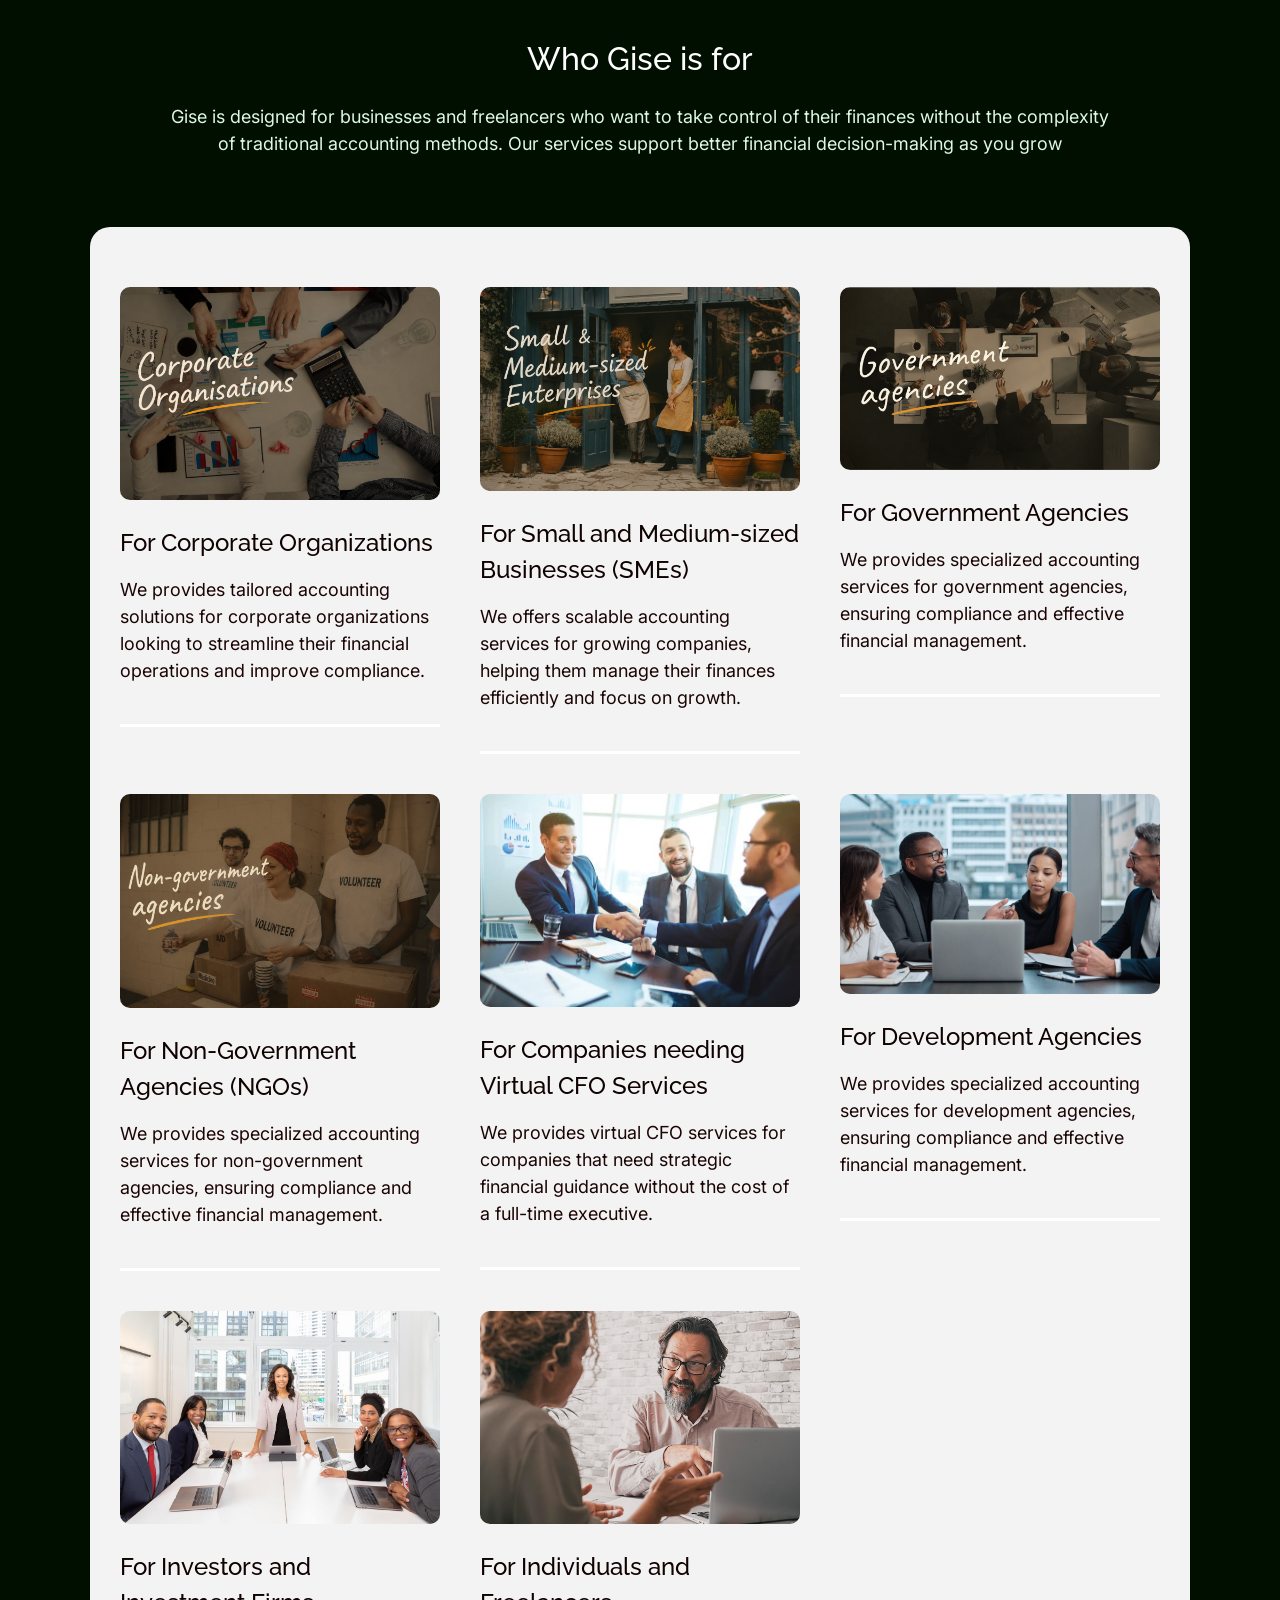
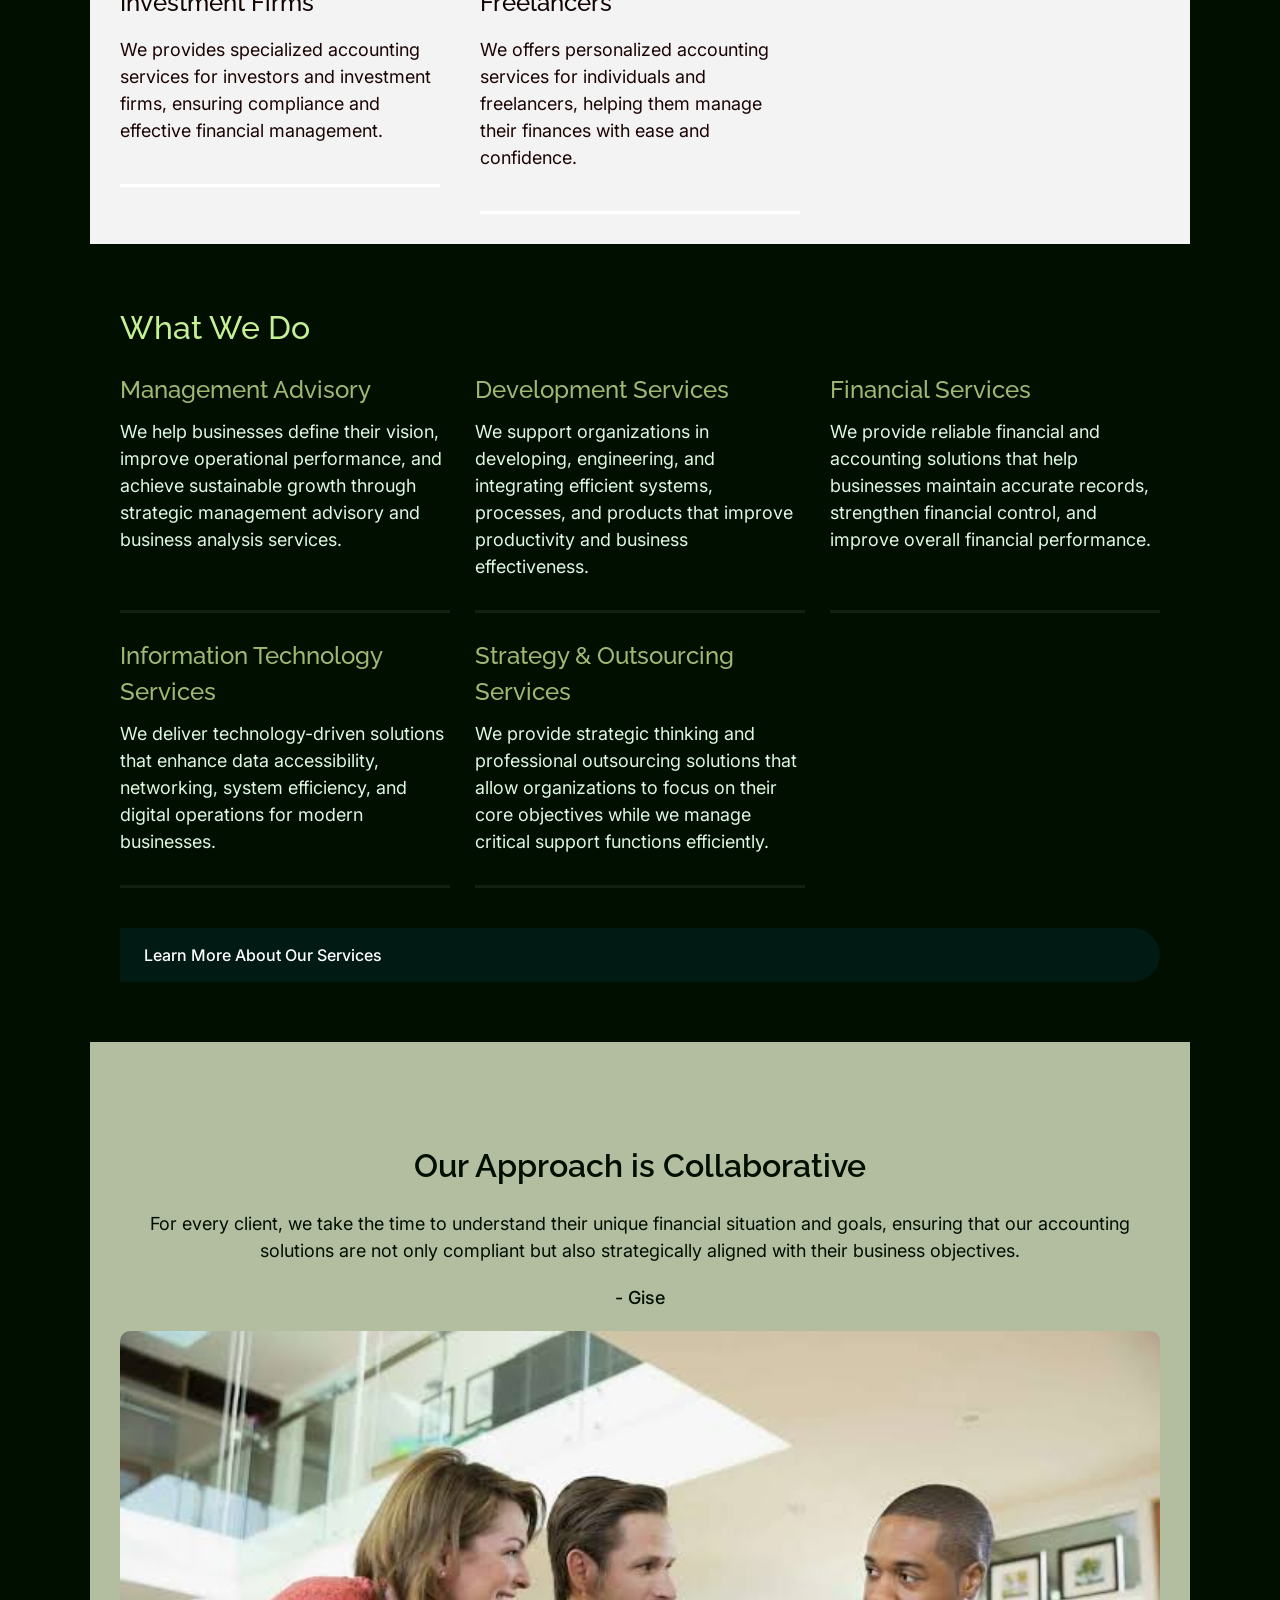
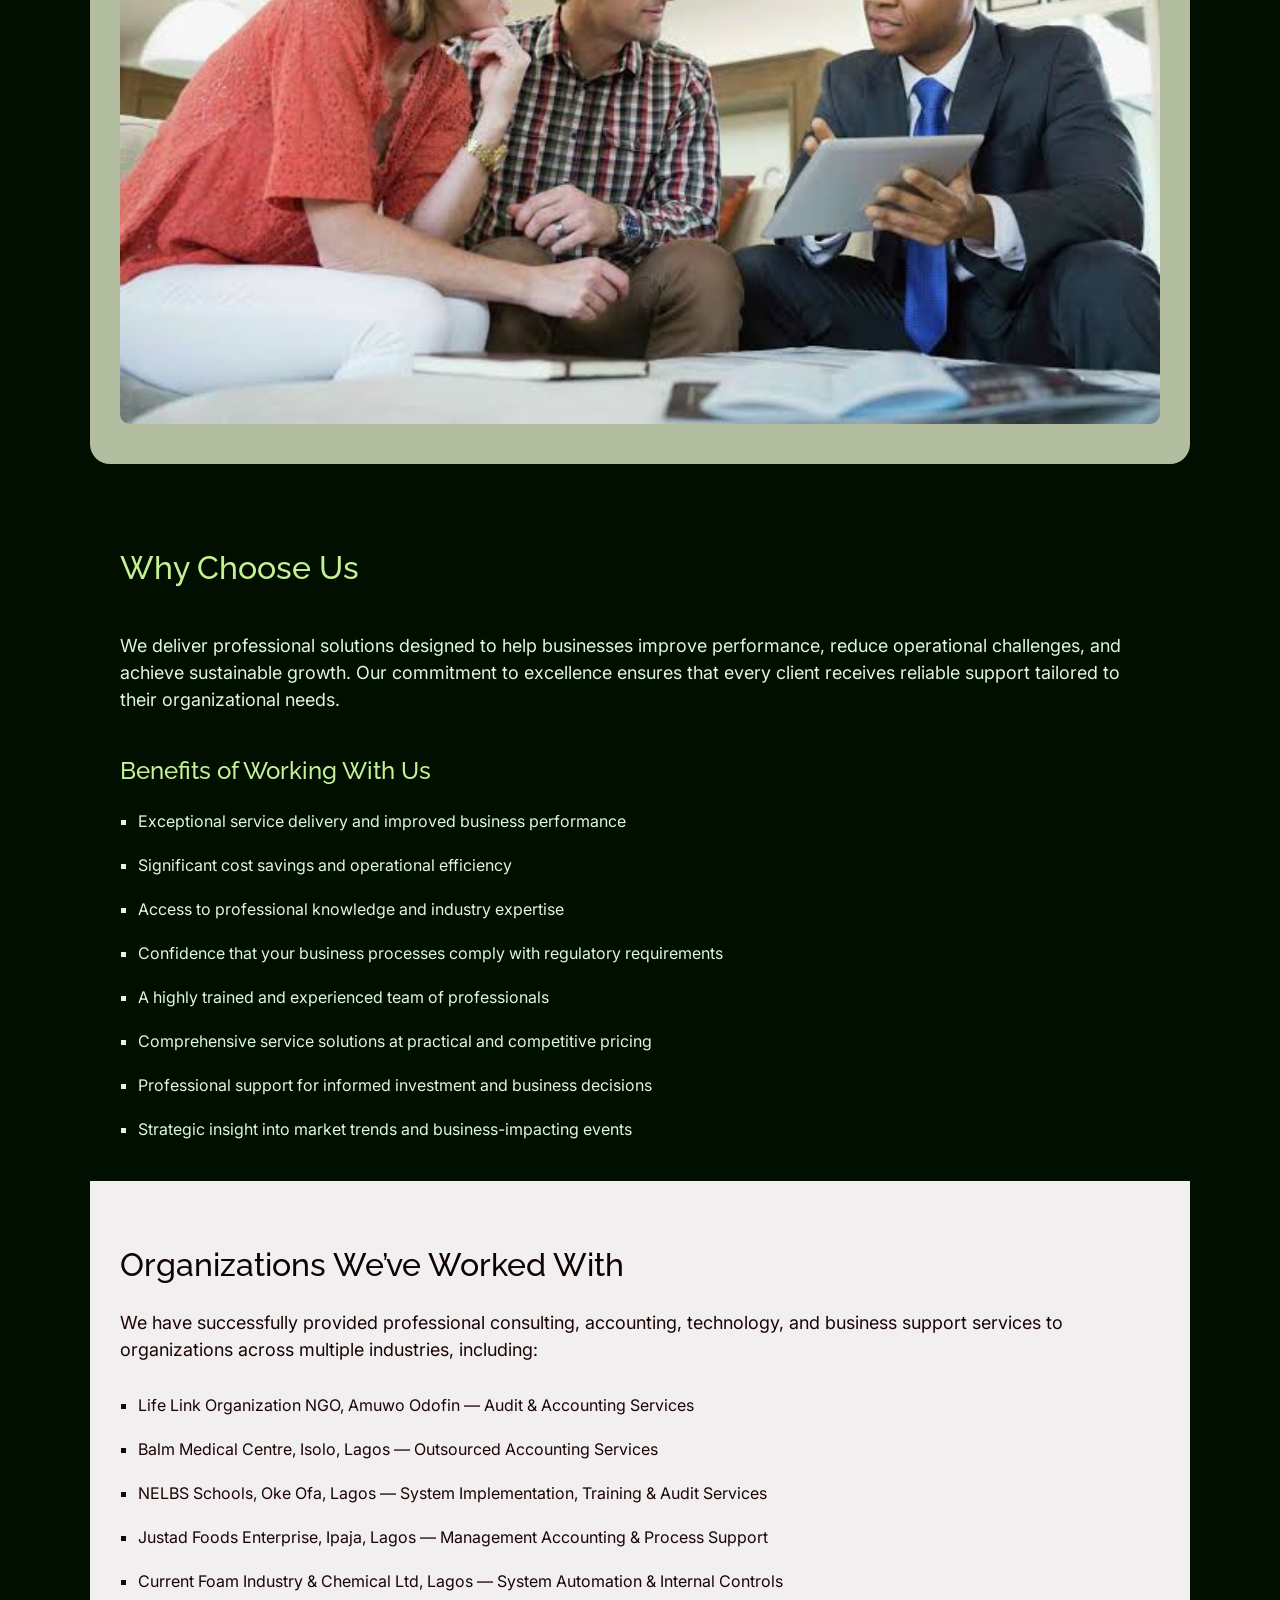
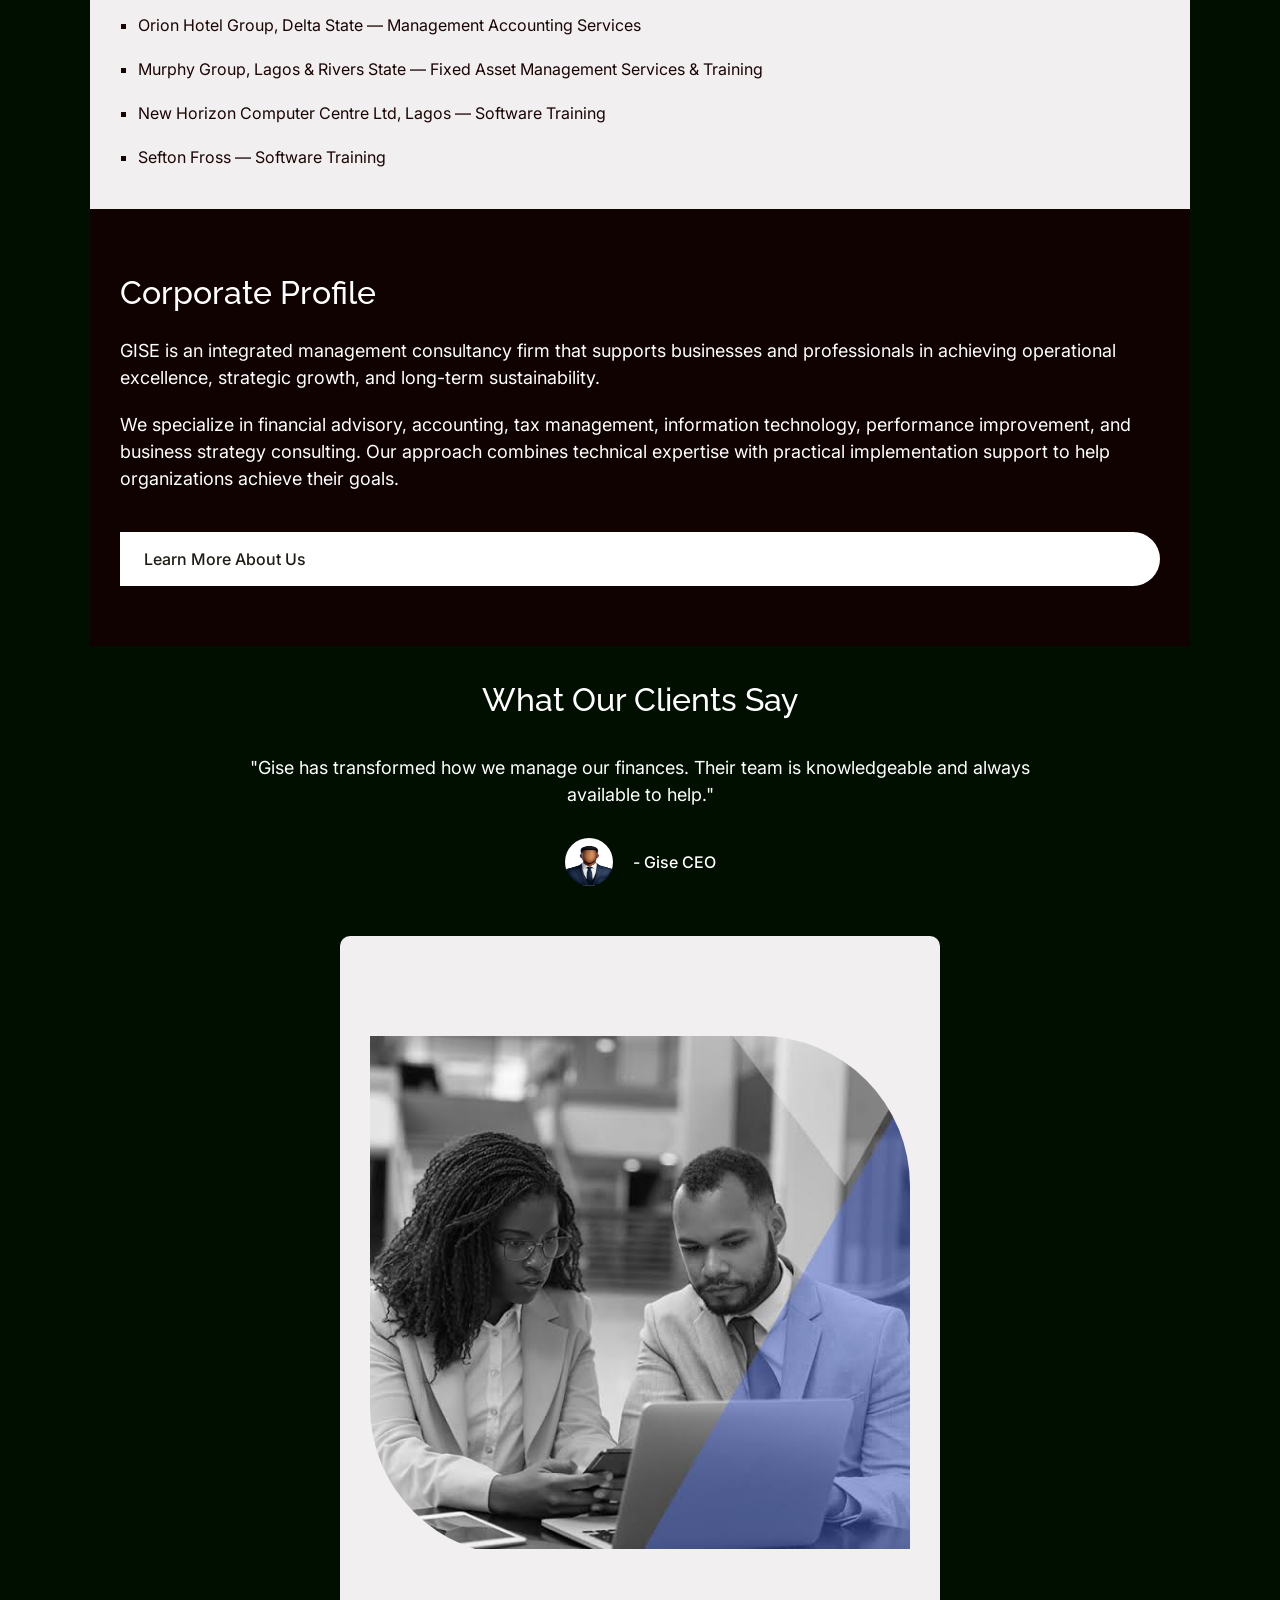
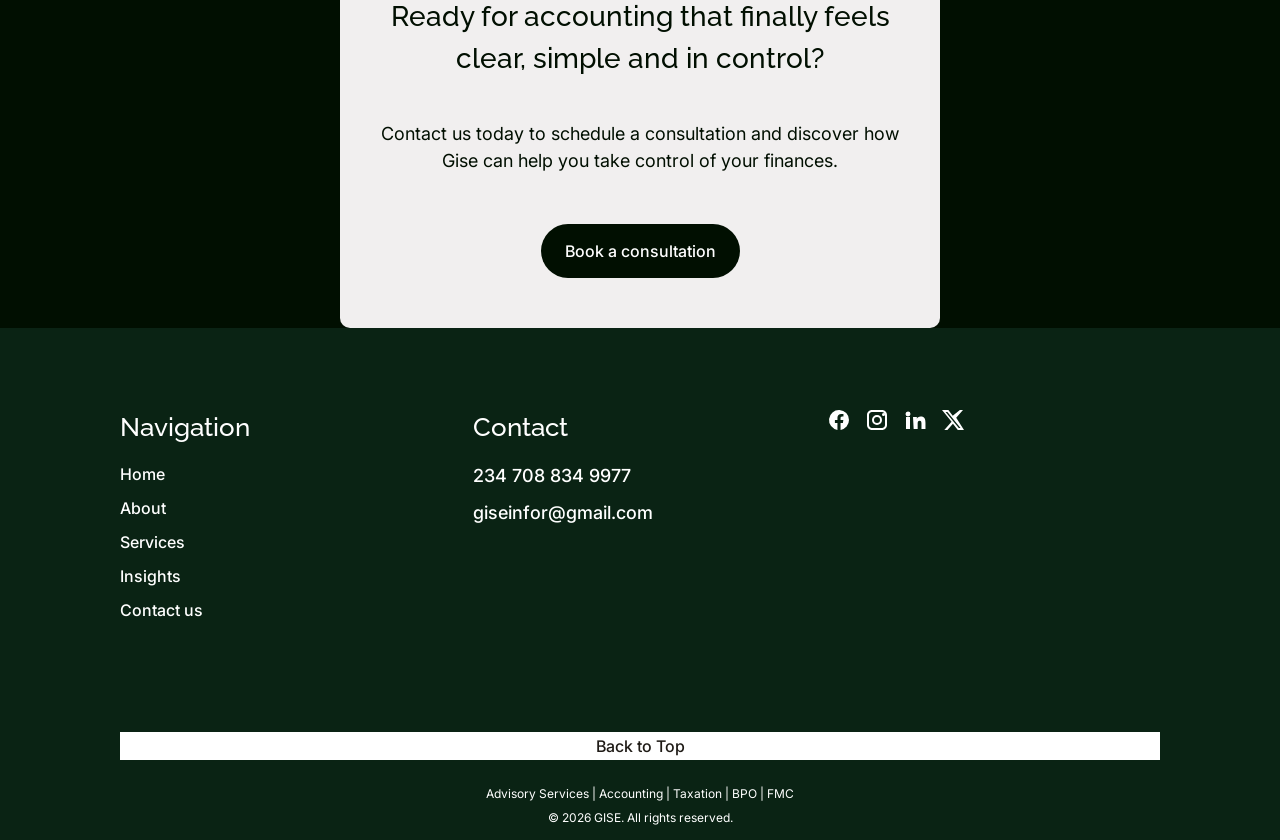
==== commit e2532ba6: "dev 8.3" ====
--- a/index.html
+++ b/index.html
@@ -48,7 +48,7 @@
     <main class="container">
         <div class="hero-section">
             <!-- <div class="overlay"></div> -->
-            <h1 class="head">Accounting that prioritizes clarity, keeping your numbers consistently under control</h1>
+            <h1 class="head">Professional advisory & accounting services group that prioritizes clarity, keeping your numbers consistently under control</h1>
             <p class="short-descript">Gise turns complex data into clear insights for small businesses and freelancers</p>
         </div>
         <div class="frontal-flex">
--- a/styles/style.css
+++ b/styles/style.css
@@ -24,8 +24,8 @@
     --font-primary: "Inter", sans-serif;
     --font-secondary: "Raleway", sans-serif;
     --font-size-h3: 2.4rem;
-    --font-size-h2: 3.4rem;
-    --font-size-h1: 4rem;
+    --font-size-h2: 3.2rem;
+    --font-size-h1: 3.8rem;
     --font-size-txt: 1.8rem;
     --line-height-h1: 1.3;
     --line-height-txt: 1.5; 
@@ -292,10 +292,6 @@
     width: inherit;
     height: fit-content;
     margin-top: -10rem;
-}
-
-main h1.head {
-    
 }
 
 /* Frontal Image */
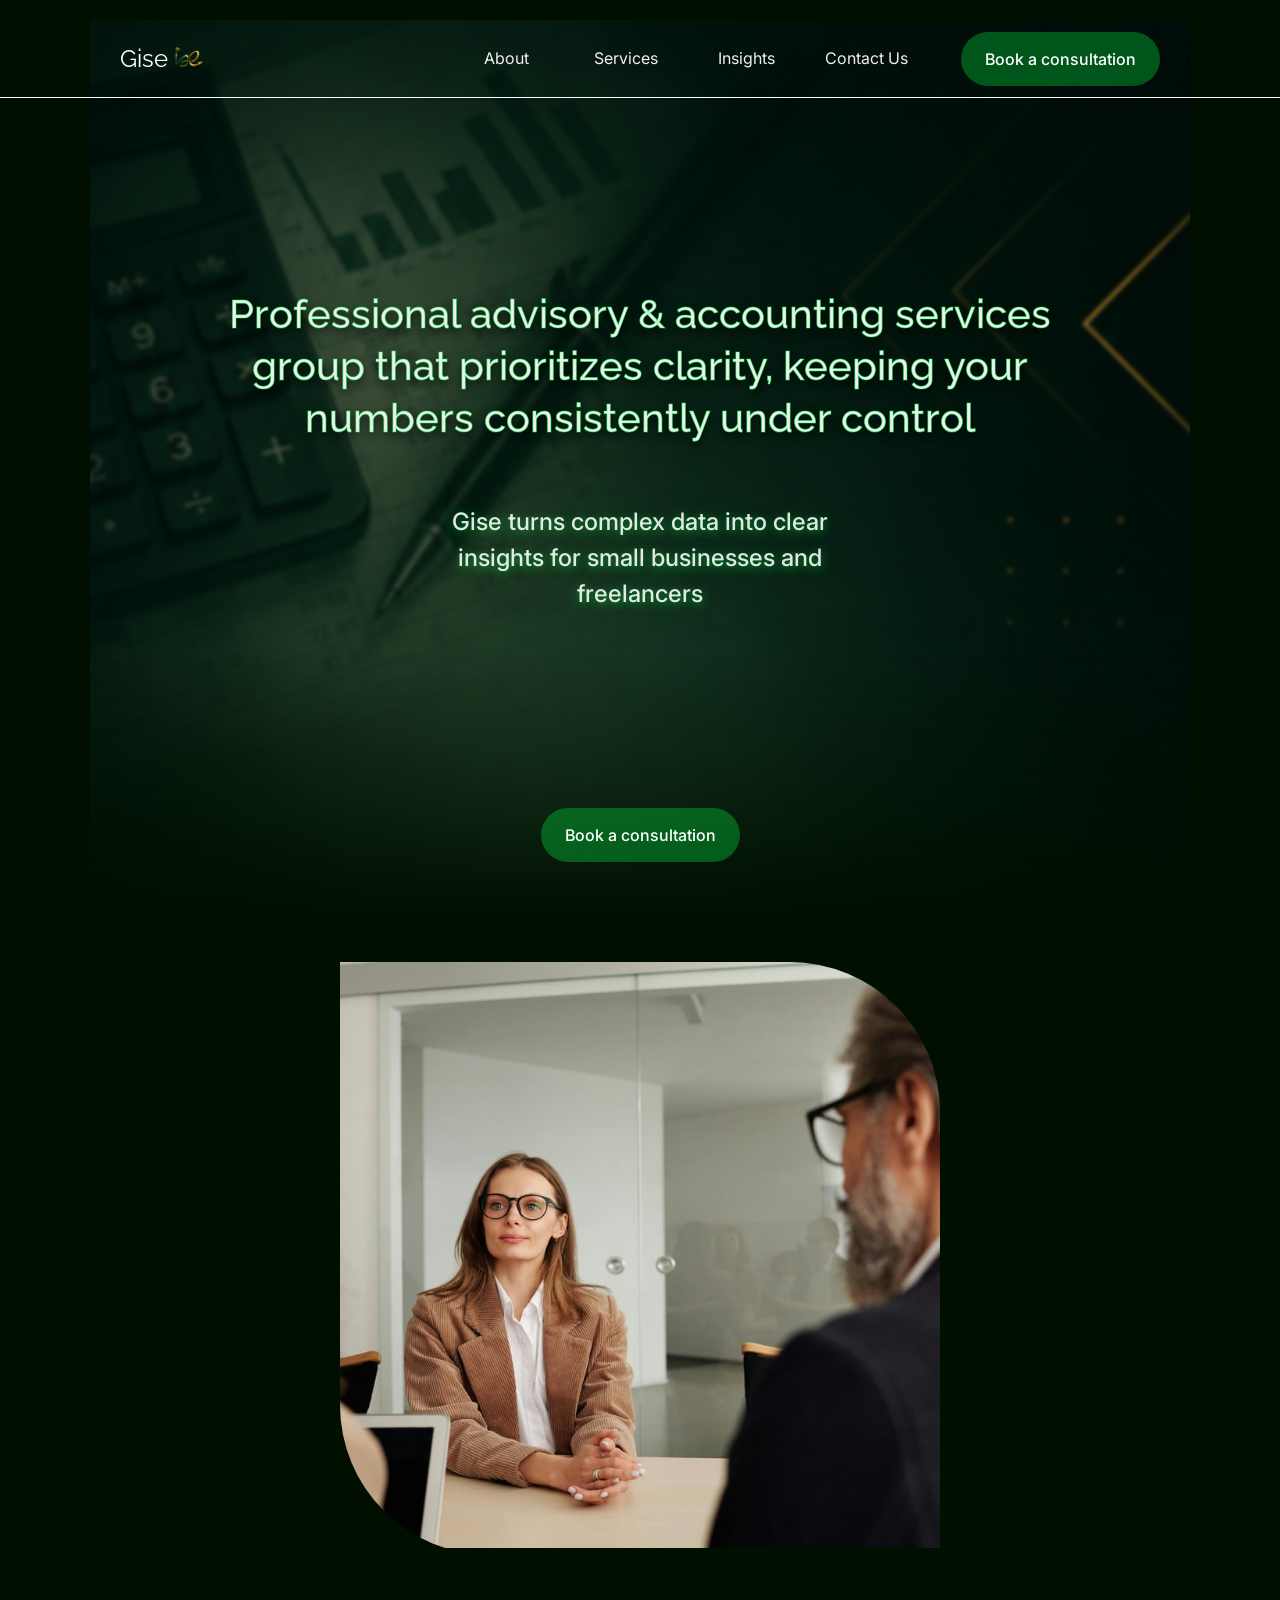
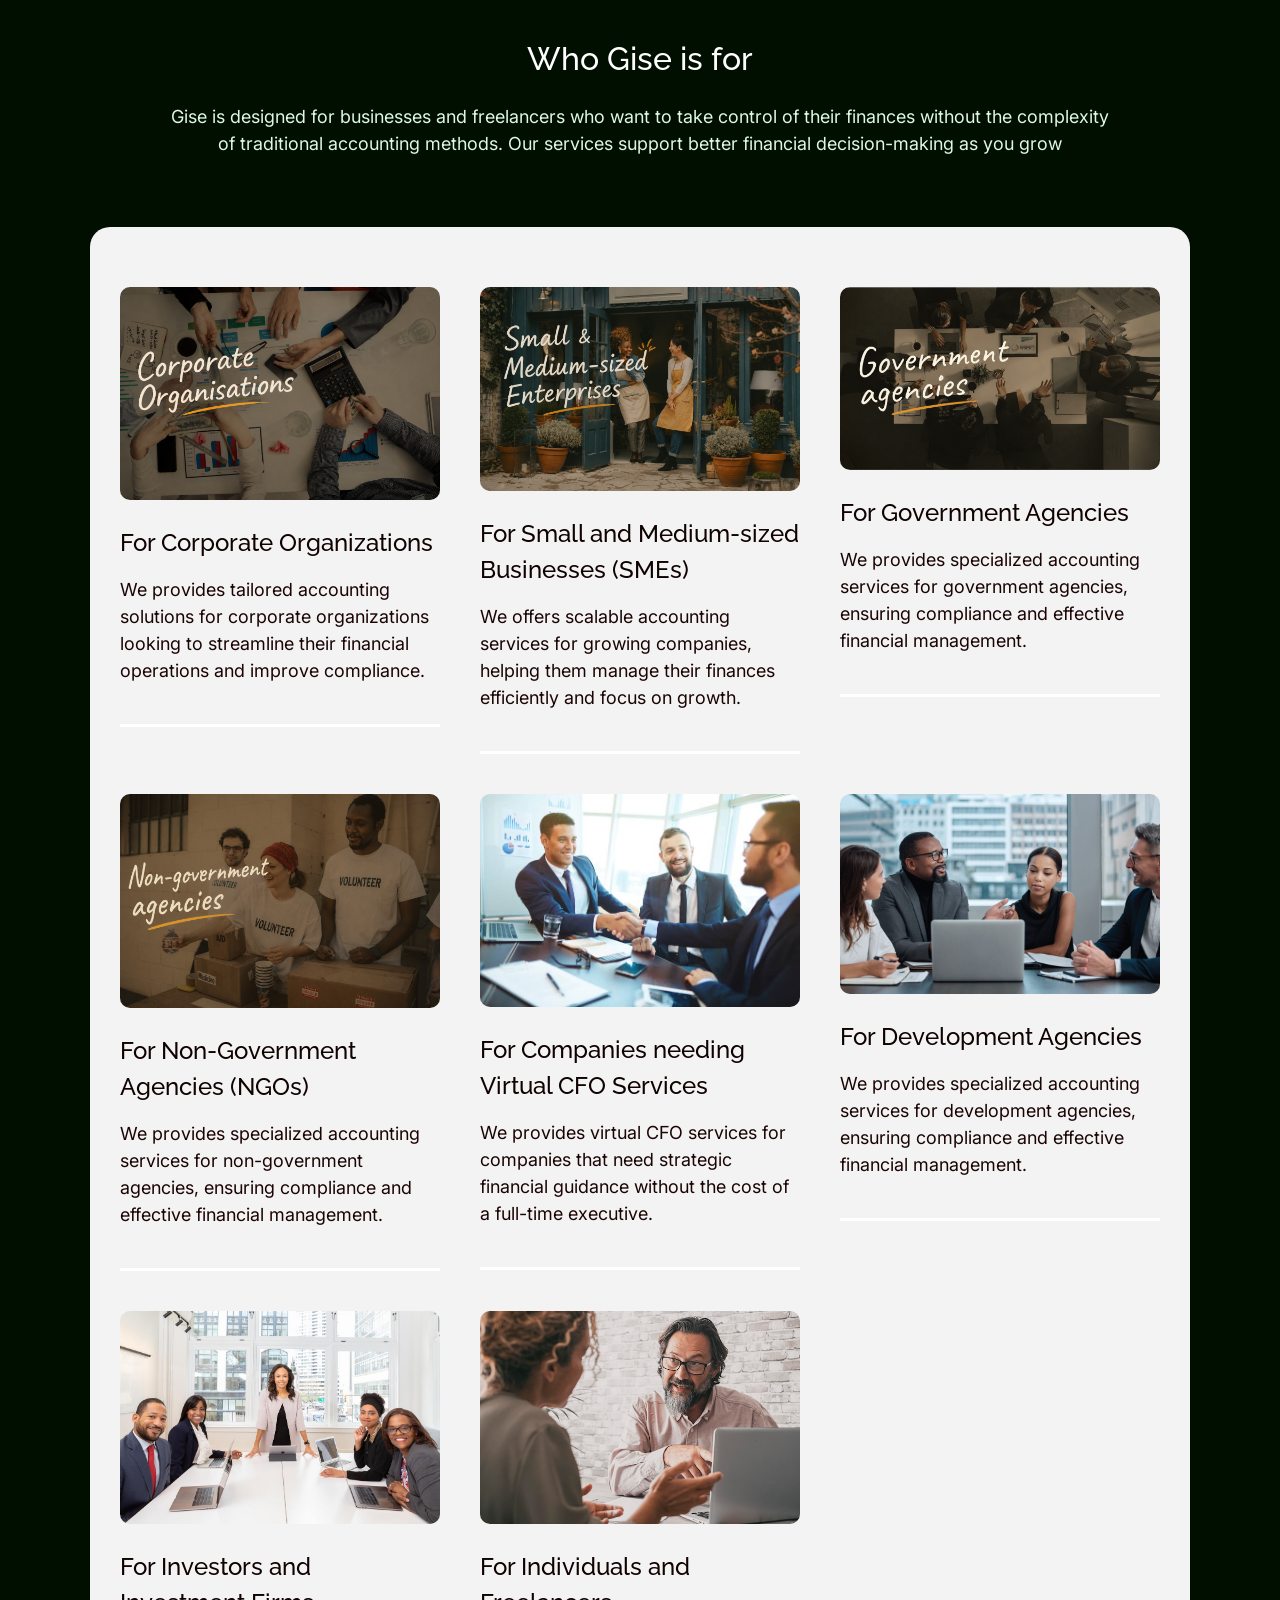
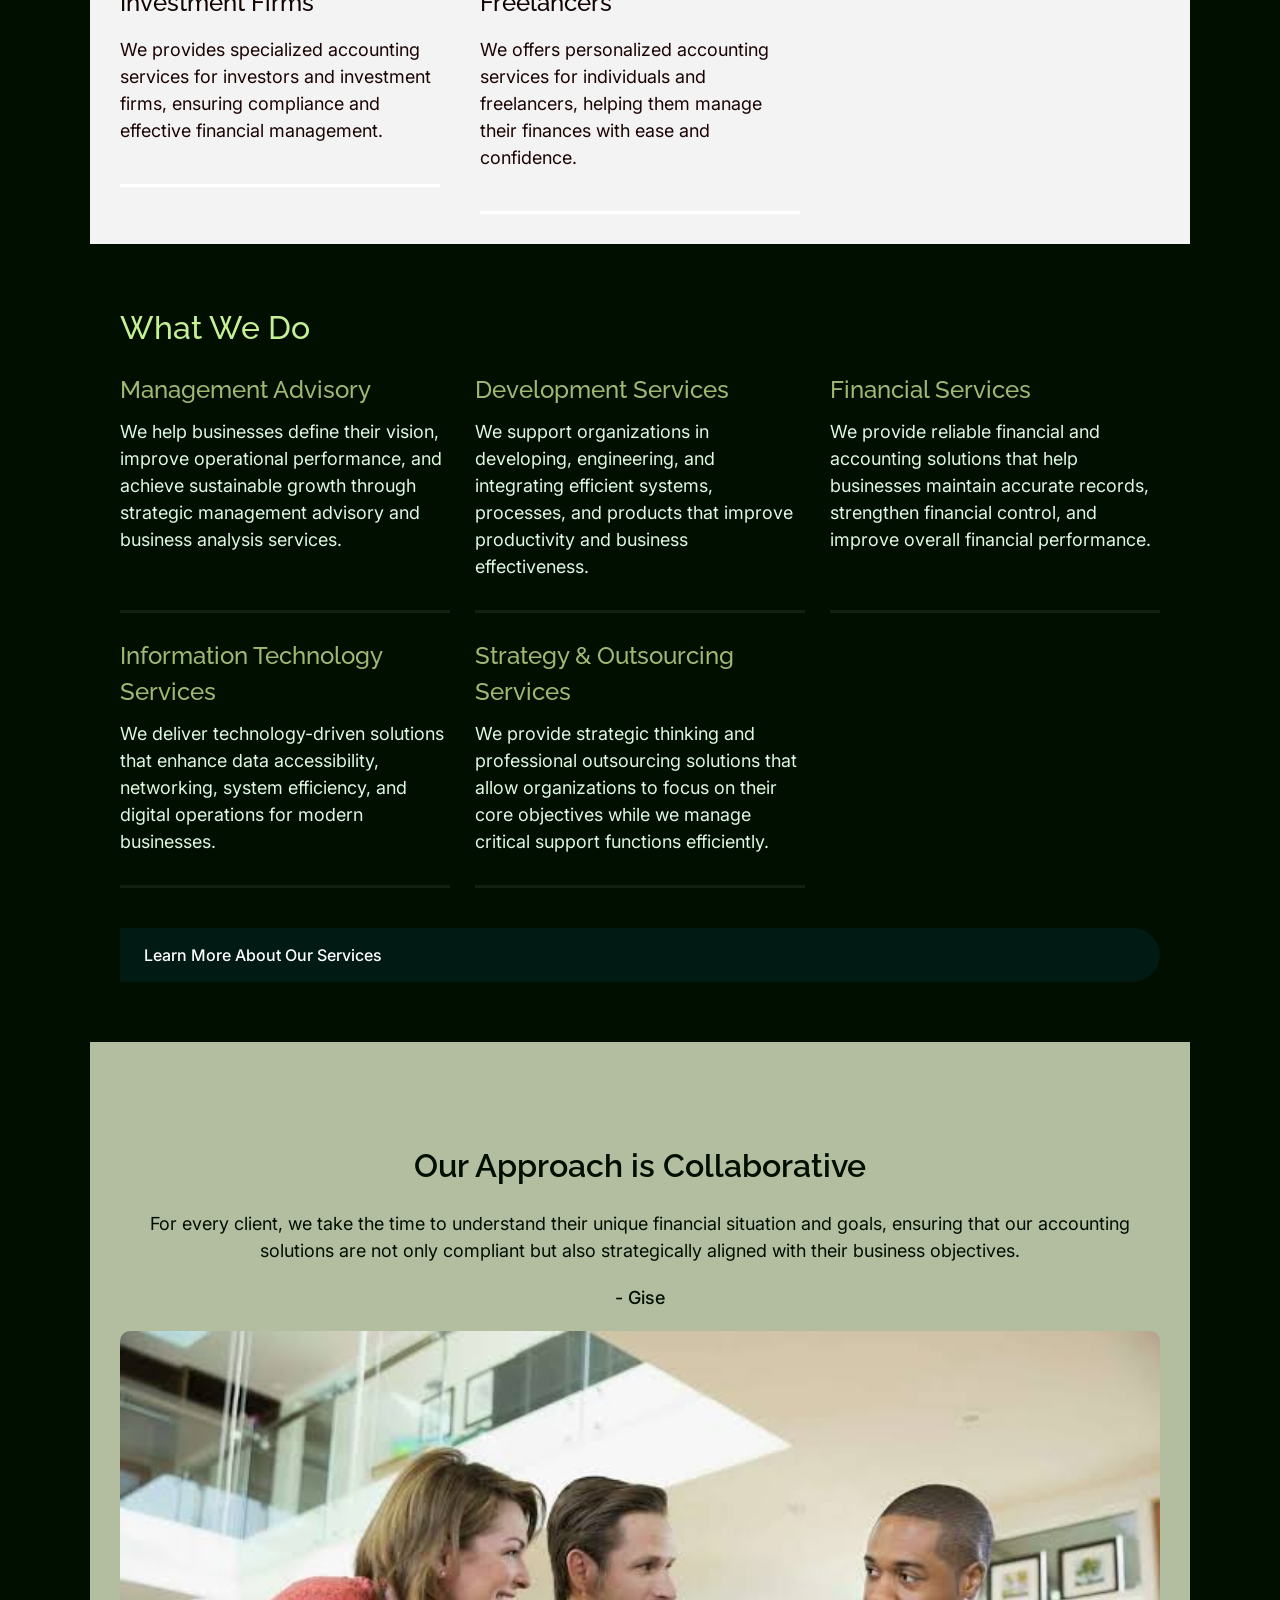
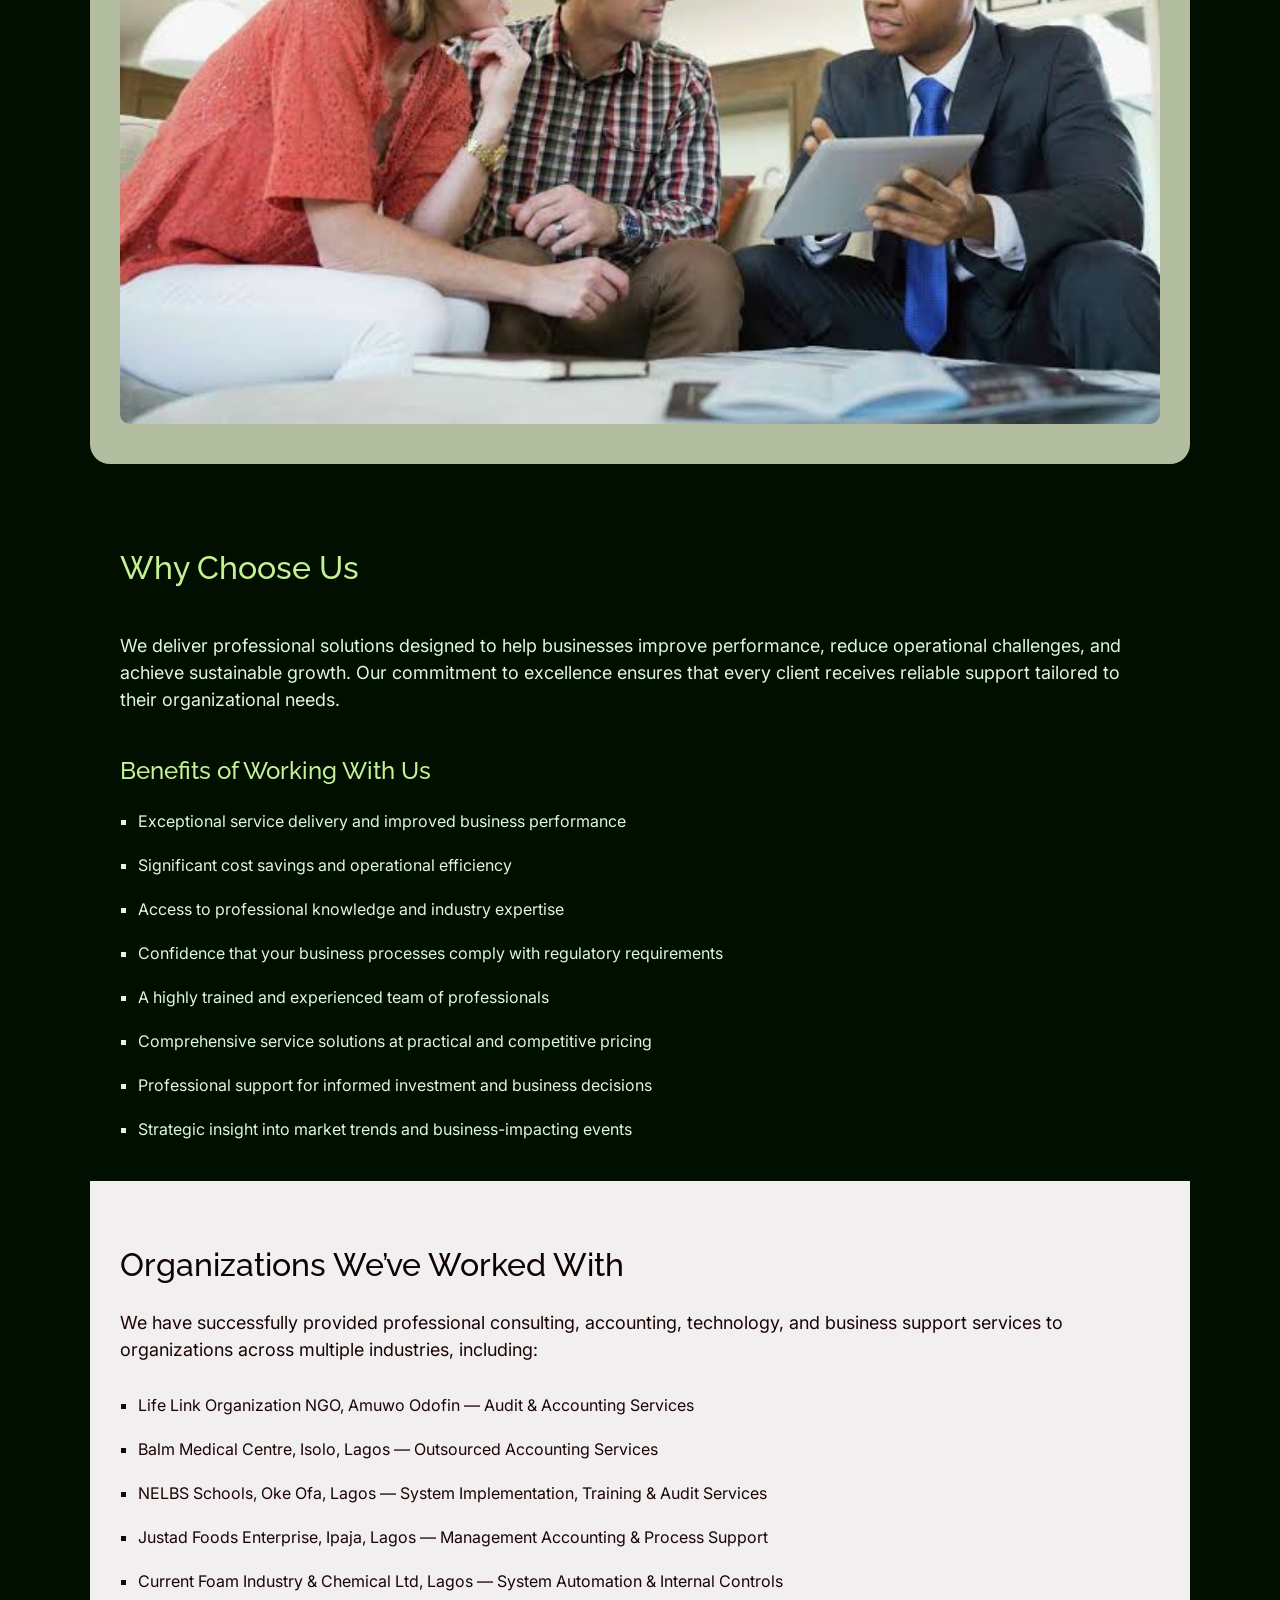
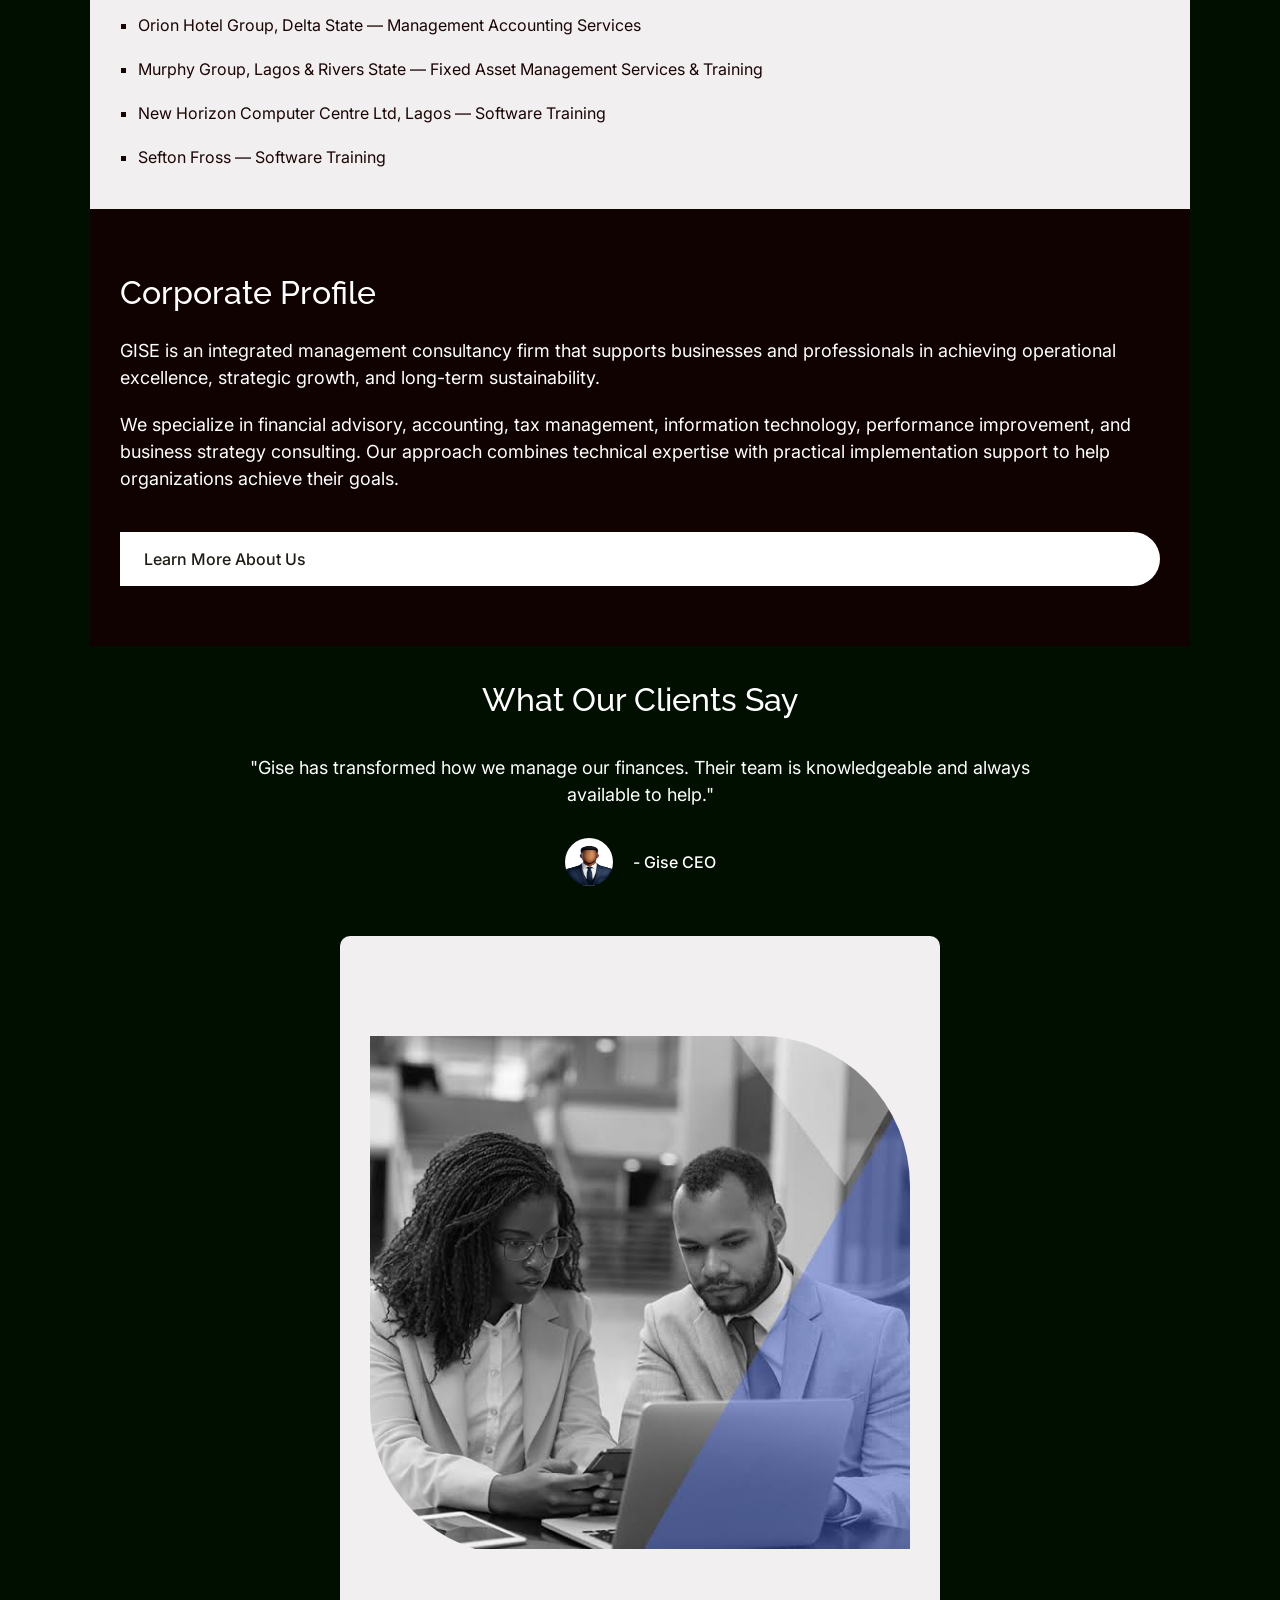
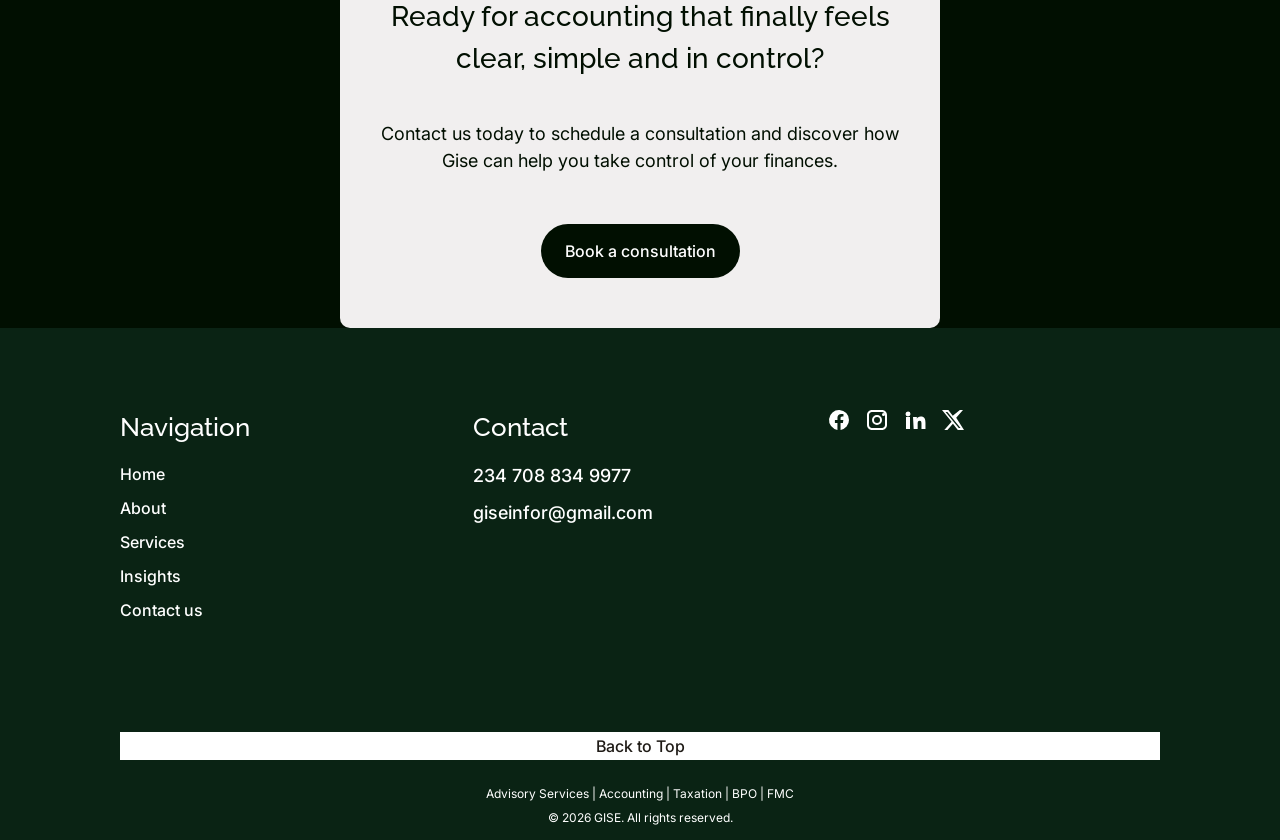
==== commit 62d11a37: "dev 9.0" ====
--- a/index.html
+++ b/index.html
@@ -48,7 +48,7 @@
     <main class="container">
         <div class="hero-section">
             <!-- <div class="overlay"></div> -->
-            <h1 class="head">Professional advisory & accounting services group that prioritizes clarity, keeping your numbers consistently under control</h1>
+            <h2 class="head">Professional advisory & accounting services group that prioritizes clarity, keeping your numbers consistently under control</h2>
             <p class="short-descript">Gise turns complex data into clear insights for small businesses and freelancers</p>
         </div>
         <div class="frontal-flex">
--- a/styles/style.css
+++ b/styles/style.css
@@ -134,6 +134,27 @@
 nav.scrolled {
     background: var(--clr-light);
 } 
+
+nav.scrolled ul.links {
+    background: var(--clr-light);
+}
+
+nav.scrolled ul.links li {
+    border-color: var(--clr-primary);
+}
+
+nav.scrolled ul.links li:hover {
+    opacity: .5;
+}
+
+nav.scrolled ul.links li a {
+    color: var(--clr-primary);
+}
+
+nav.scrolled ul.links a.btn {
+    background: rgba(0, 100, 50, 1);
+}
+
 nav.scrolled h3.name {
     color: var(--clr-sub);
 }
@@ -262,12 +283,12 @@
 
 
 
-div.hero-section h1.head {
+div.hero-section h2.head {
     text-shadow: 0 4px 8px rgba(0,0,0, .8);
     color: var(--clr-accent);
     -webkit-text-stroke: .1rem rgba(0, 255, 70, .5);
-    font-weight: 700;
-    line-height: 1.5;
+    font-weight: 500;
+    line-height: 1.3;
     text-align: center;
     margin: 12rem 2rem 1rem;
     font-style: normal;
@@ -314,11 +335,16 @@
     margin: 0 2rem;
 }
 
+div.frontal-flex a.btn.book-consultation {
+    margin-top: 1rem;
+}
+
 /* BOOK CONSULTATION BUTTON */
+
 a.btn.book-consultation {
     text-decoration: none;
-    color: var(--clr-bg-btn);
-    background: var(--clr-light);
+    background: rgba(0, 255, 70, .3)/*var(--clr-bg-btn)*/;
+    color: var(--clr-light);
     margin: 1rem 0;
     padding: 1.5rem 2.4rem;
     border-radius: 3rem;
@@ -715,28 +741,7 @@
 }
 
 @media (min-width: 680px) {
-    section.hero {
-        max-width: none;
-    }
-
-    section.hero div.hero-content {
-        display: grid;
-        grid-template-columns: 2fr 1fr;
-        /* column-gap: 4rem; */
-    }
-
-    section.hero div.hero-content h1.head {
-        grid-row: span 4;
-        font-size: 5rem;
-    }
-
-    section.hero div.hero-content div.one {
-        margin-top: 1.5rem;
-    }
-
-    section.hero div.hero-content p.descript {
-        grid-row: span 3;
-    }
+
 }
 
 @media (min-width: 800px) {
@@ -748,9 +753,14 @@
         padding: 3rem 4rem 3rem;
     }
 
-    main div.hero-section h1.head {
-        font-size: 5rem;
+    main div.hero-section h2.head {
+        font-size: 4rem;
         margin-top: 3rem;
+    }
+
+    main div.hero-section p.short-descript {
+        padding: 3rem;
+        font-size: 2.4rem;
     }
 
     main div.frontal-flex {
@@ -872,7 +882,7 @@
 
     nav.scrolled a.btn {
         color: var(--clr-light);
-        background: var(--clr-primary);
+        background: rgba(0, 100, 50, 1);
     }
 
     nav ul.links li a:hover {
@@ -904,6 +914,11 @@
 }
 
 @media (min-width: 930px) {
+    main div.hero-section {
+        max-width: 140rem;
+        padding: 3rem 6rem 3rem;
+    }
+
     .hide_1, .hide_2 {
         display: block;
     }
@@ -914,6 +929,11 @@
 }
 
 @media (min-width: 1050px) {
+    main div.hero-section {
+        max-width: 140rem;
+        padding: 3rem 7rem 3rem;
+    }
+
     main.container,
     nav, footer {
         padding-left: 6rem;
@@ -927,6 +947,11 @@
 }
 
 @media (min-width: 1200px) {
+    main div.hero-section {
+        max-width: 140rem;
+        padding: 3rem 8rem 3rem;
+    }
+
     main.container,
     nav, footer {
         padding-left: 12rem;
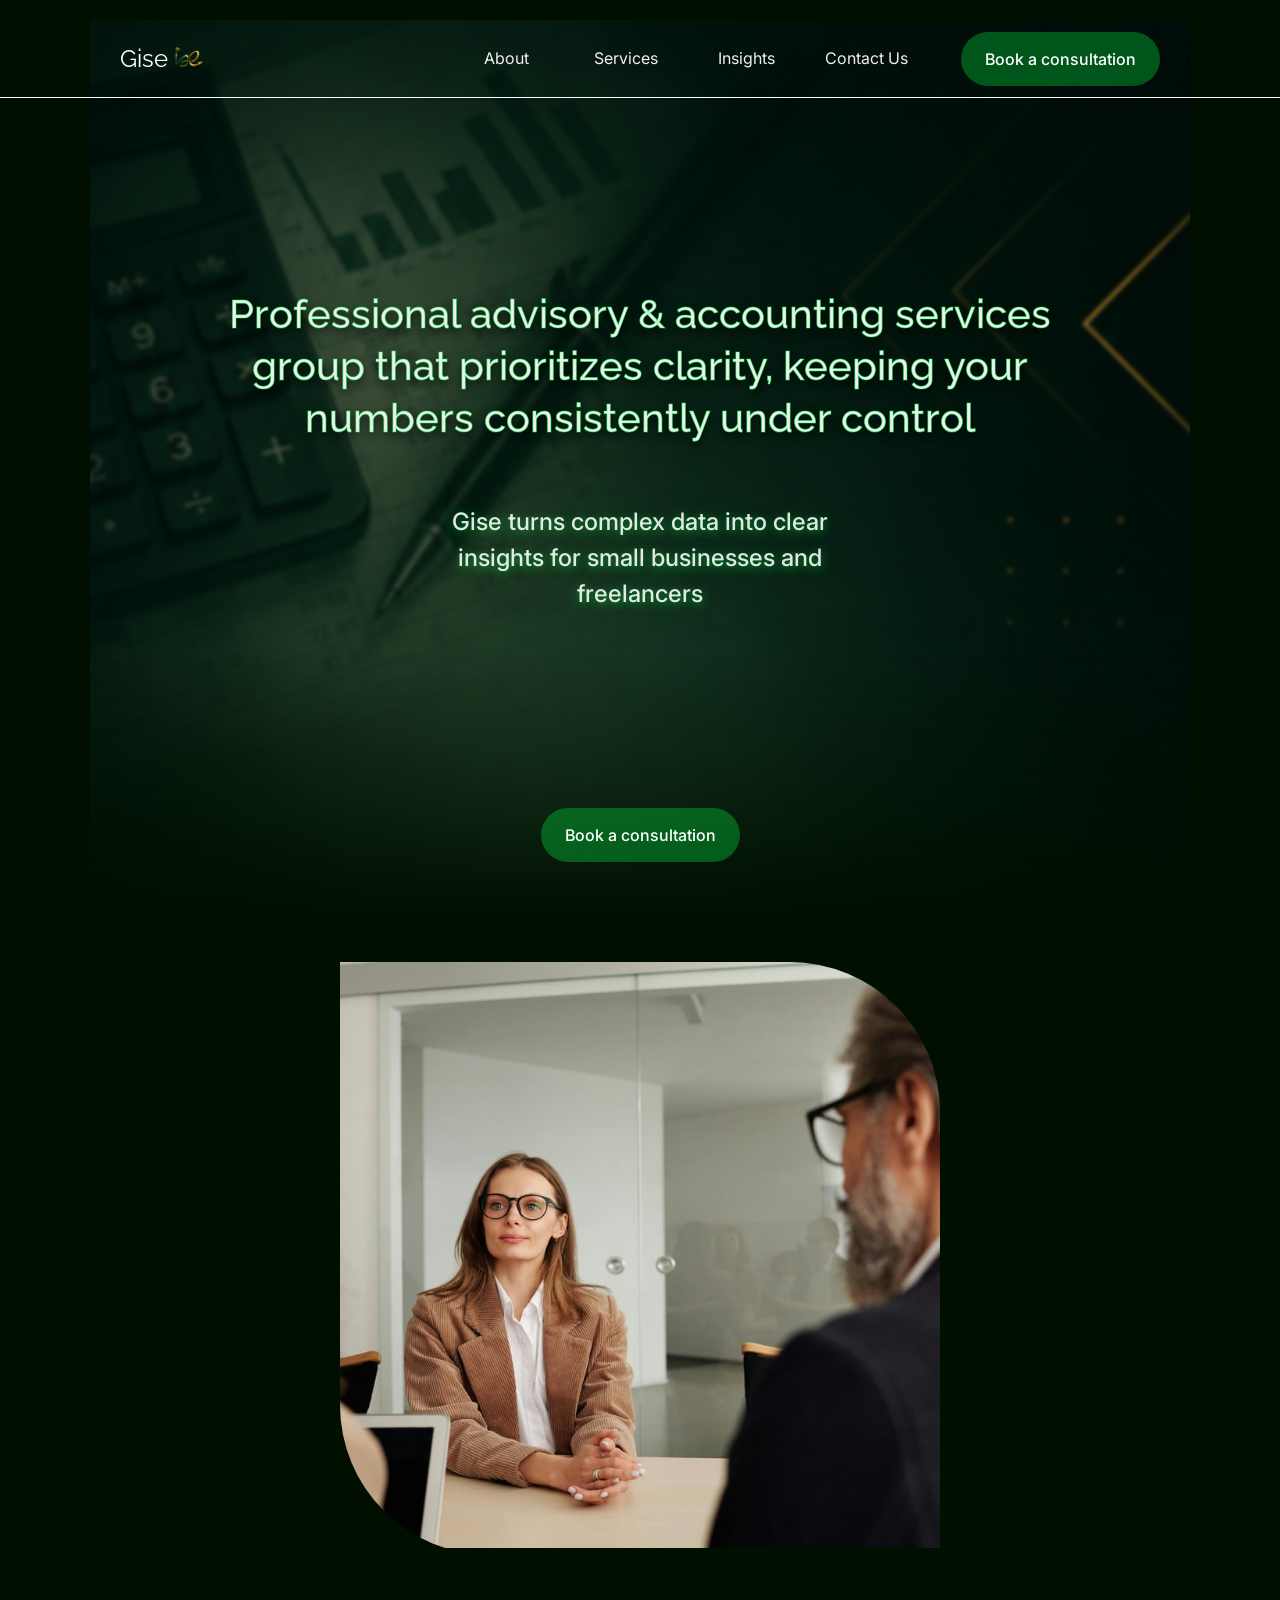
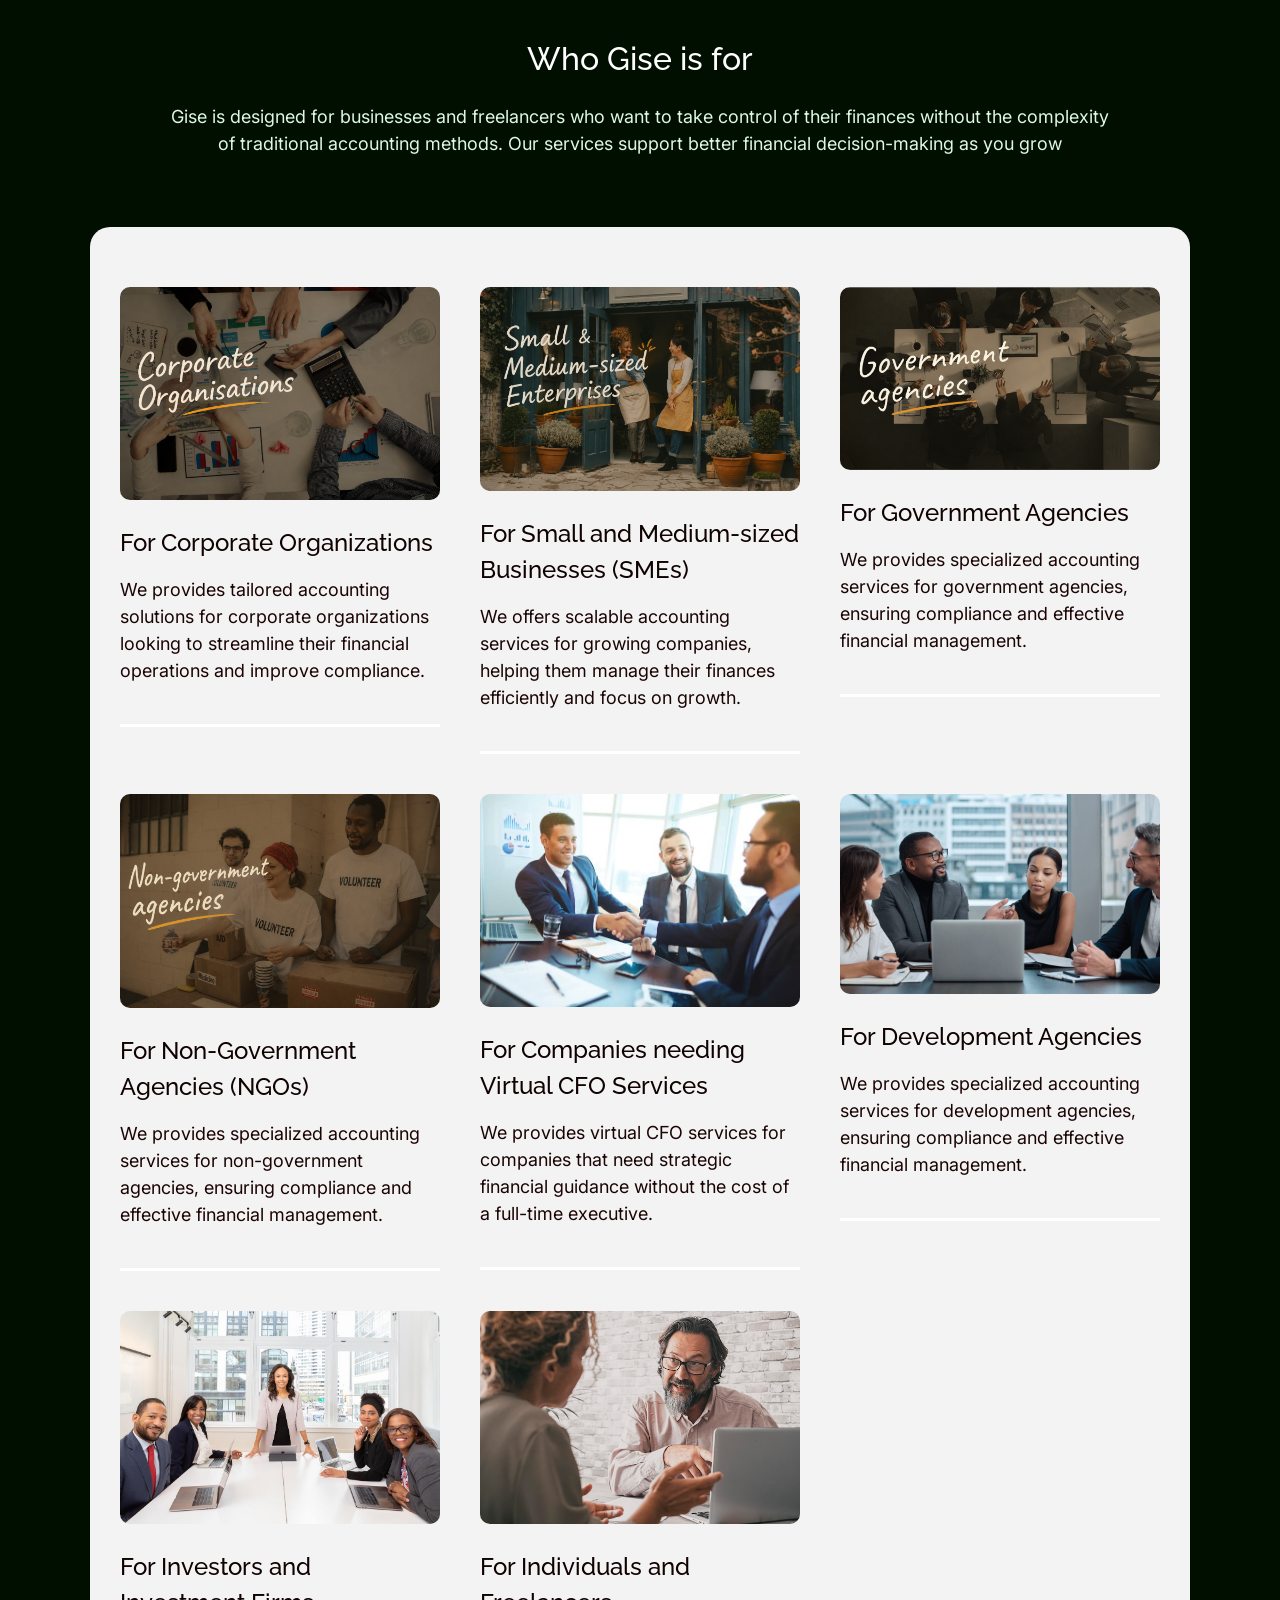
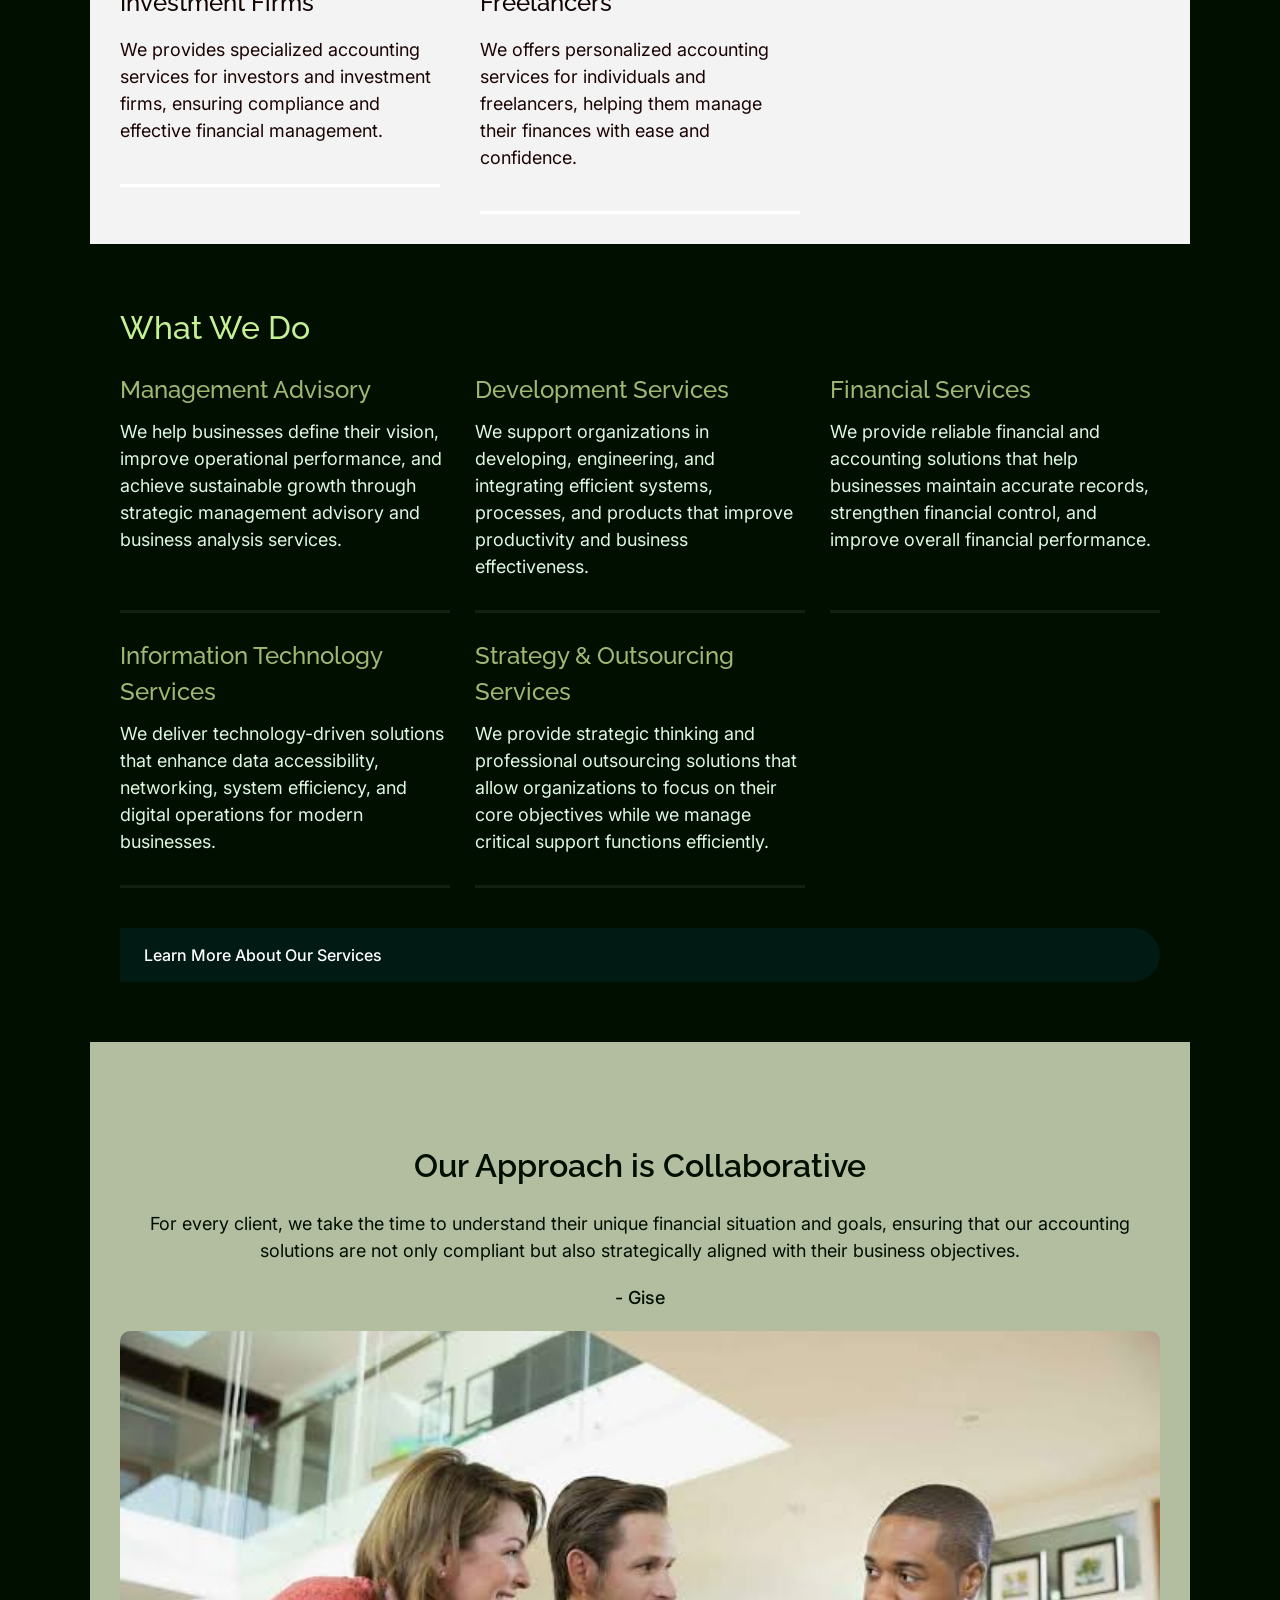
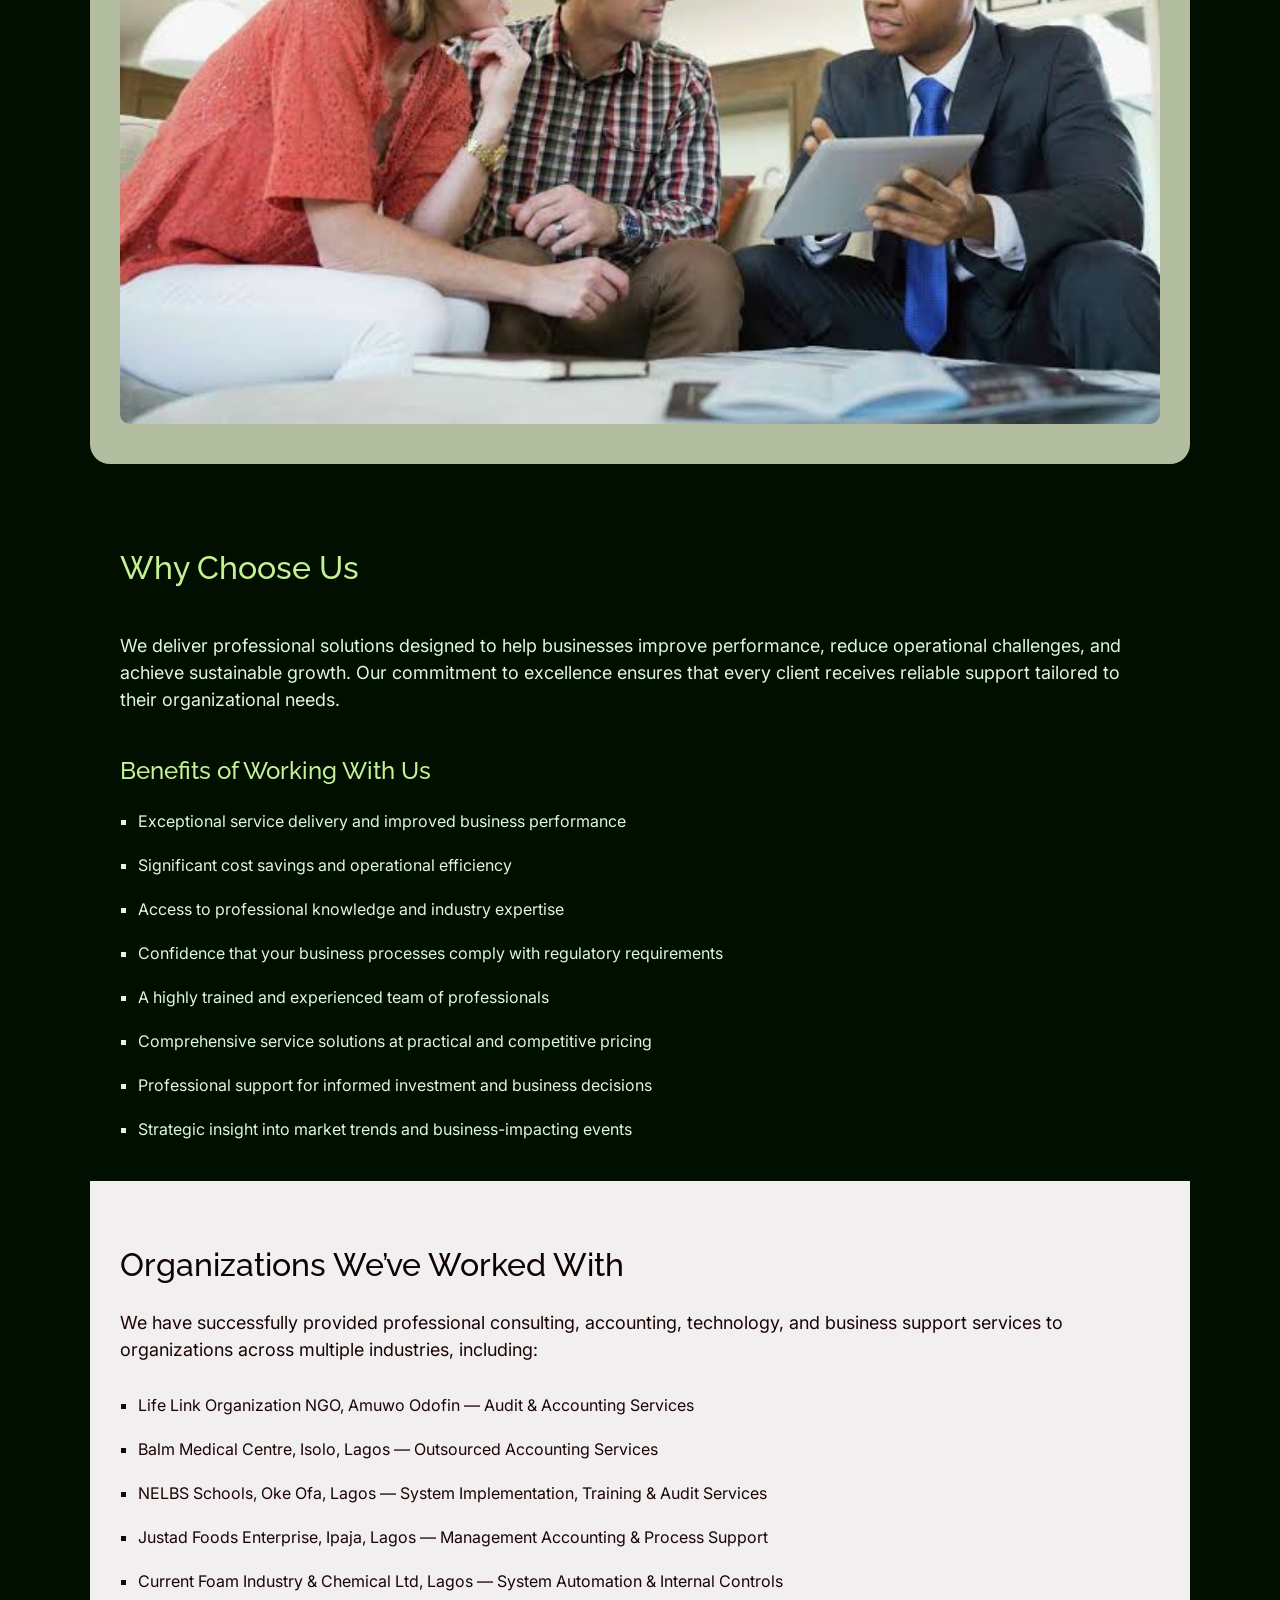
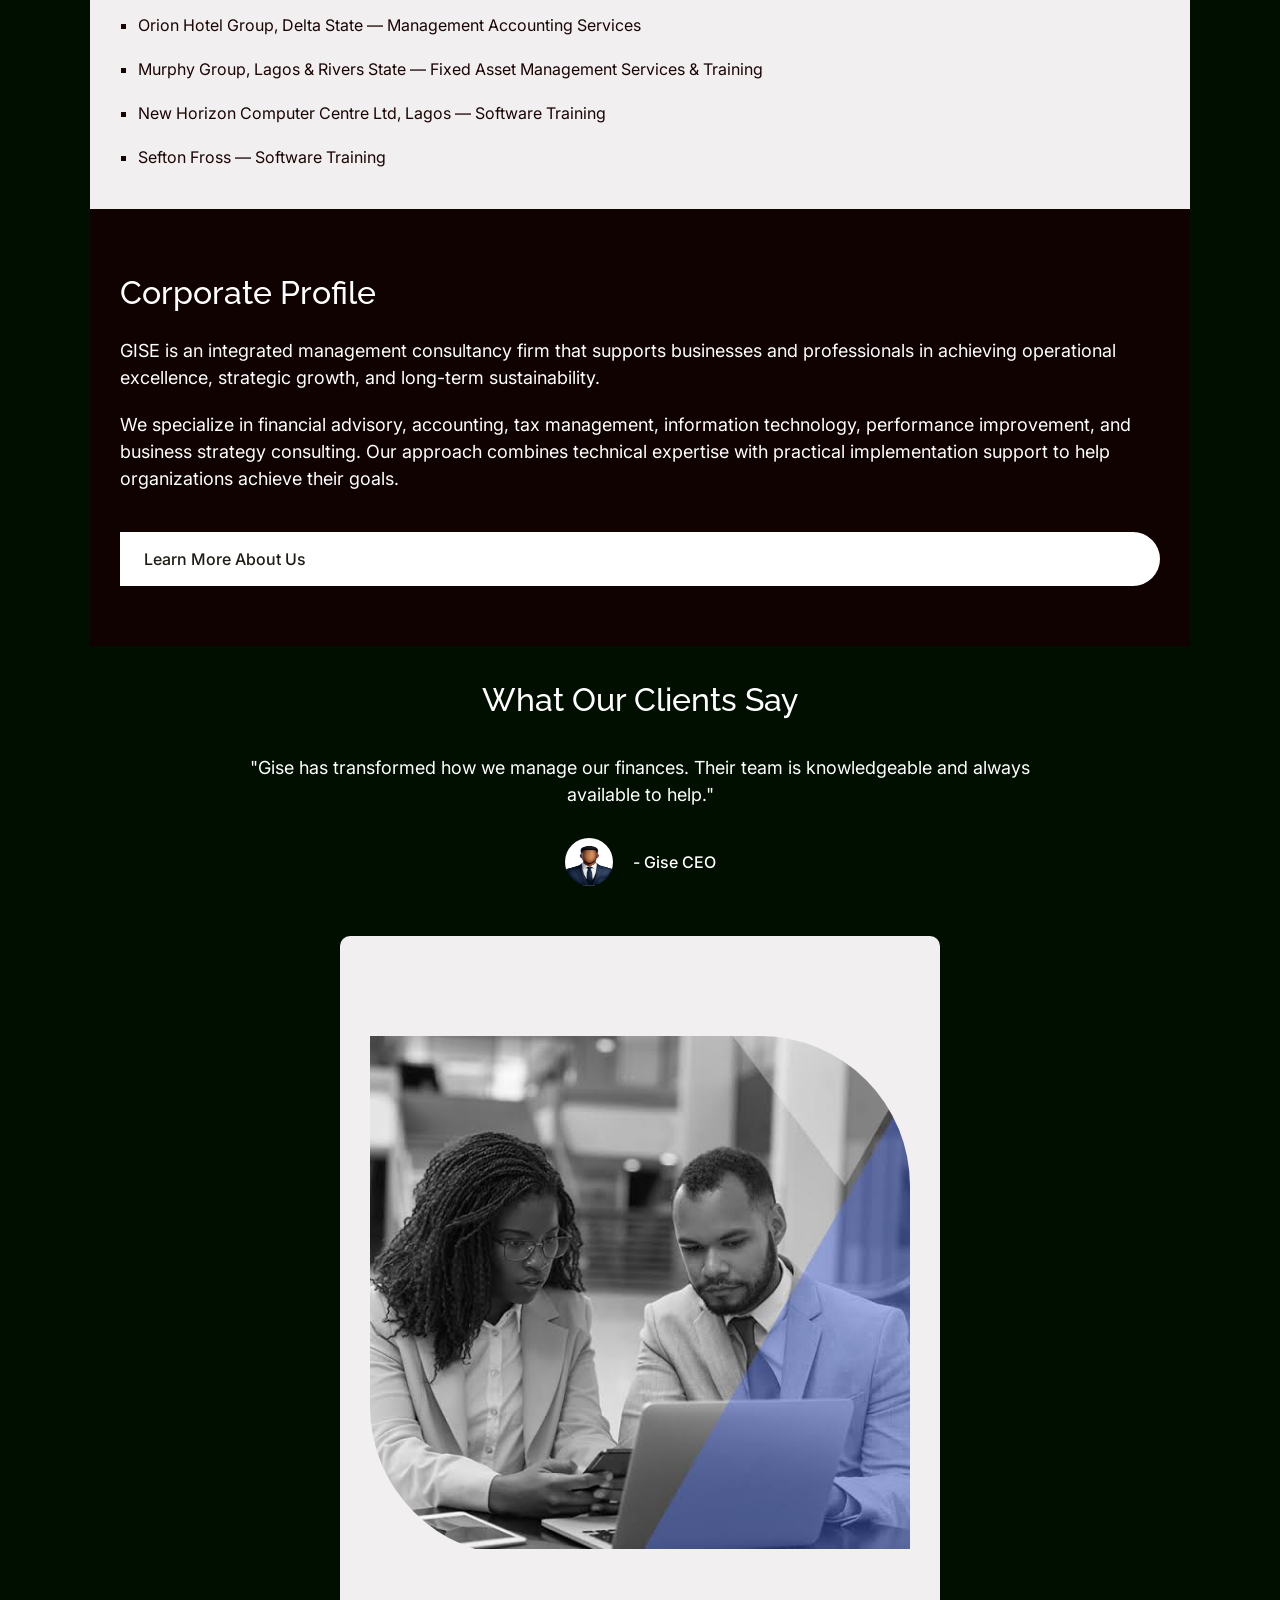
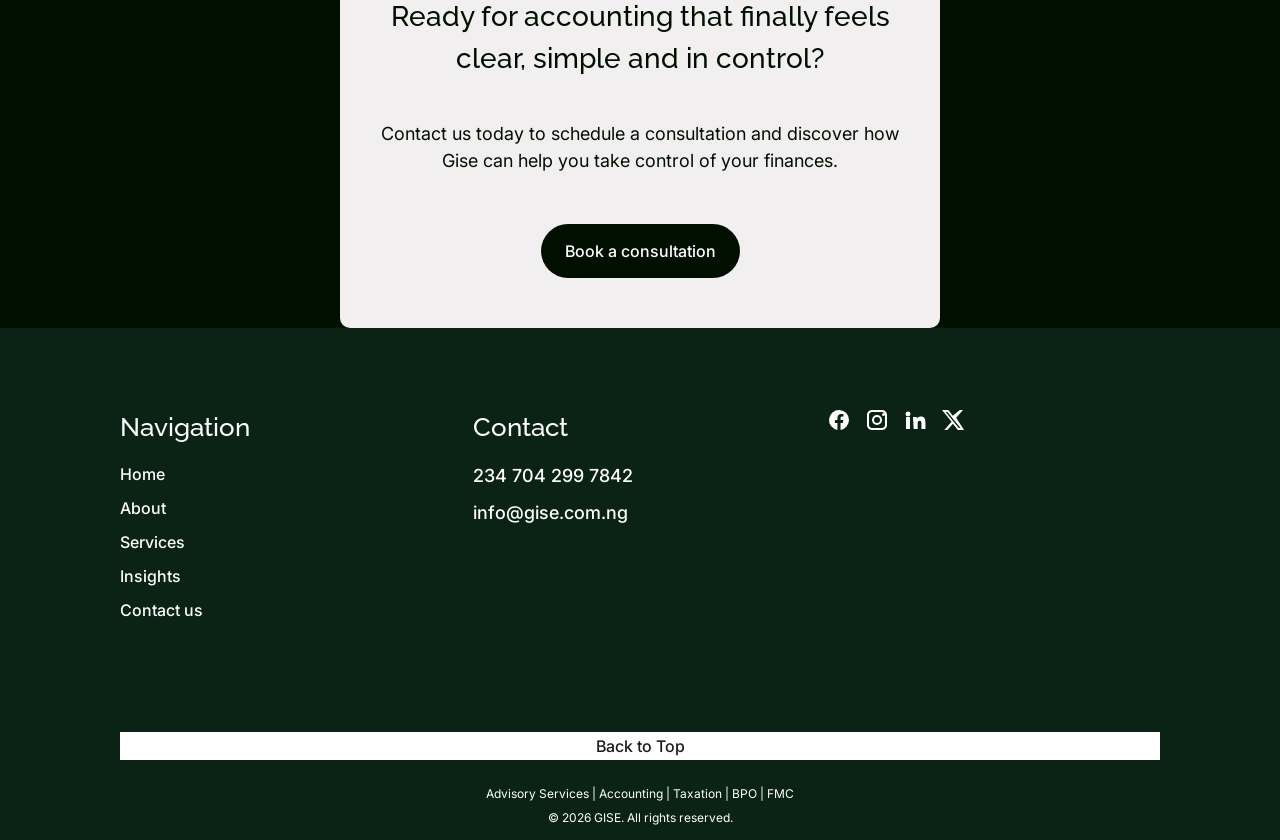
==== commit bc635167: "dev 10.0" ====
--- a/index.html
+++ b/index.html
@@ -229,8 +229,8 @@
         <div class="contact">
             <h3>Contact</h3>
             <div class="contacts-list">
-                <li><a class="phone" href="tel:+2347088349977">234 708 834 9977</a></li>
-                <li><a href="mailto:giseinfor@gmail.com" class="email">giseinfor@gmail.com</a></li>
+                <li><a class="phone" href="tel:+2347042997842">234 704 299 7842</a></li>
+                <li><a href="mailto:info@gise.com.ng" class="email">info@gise.com.ng</a></li>
             </div>
         </div>
 
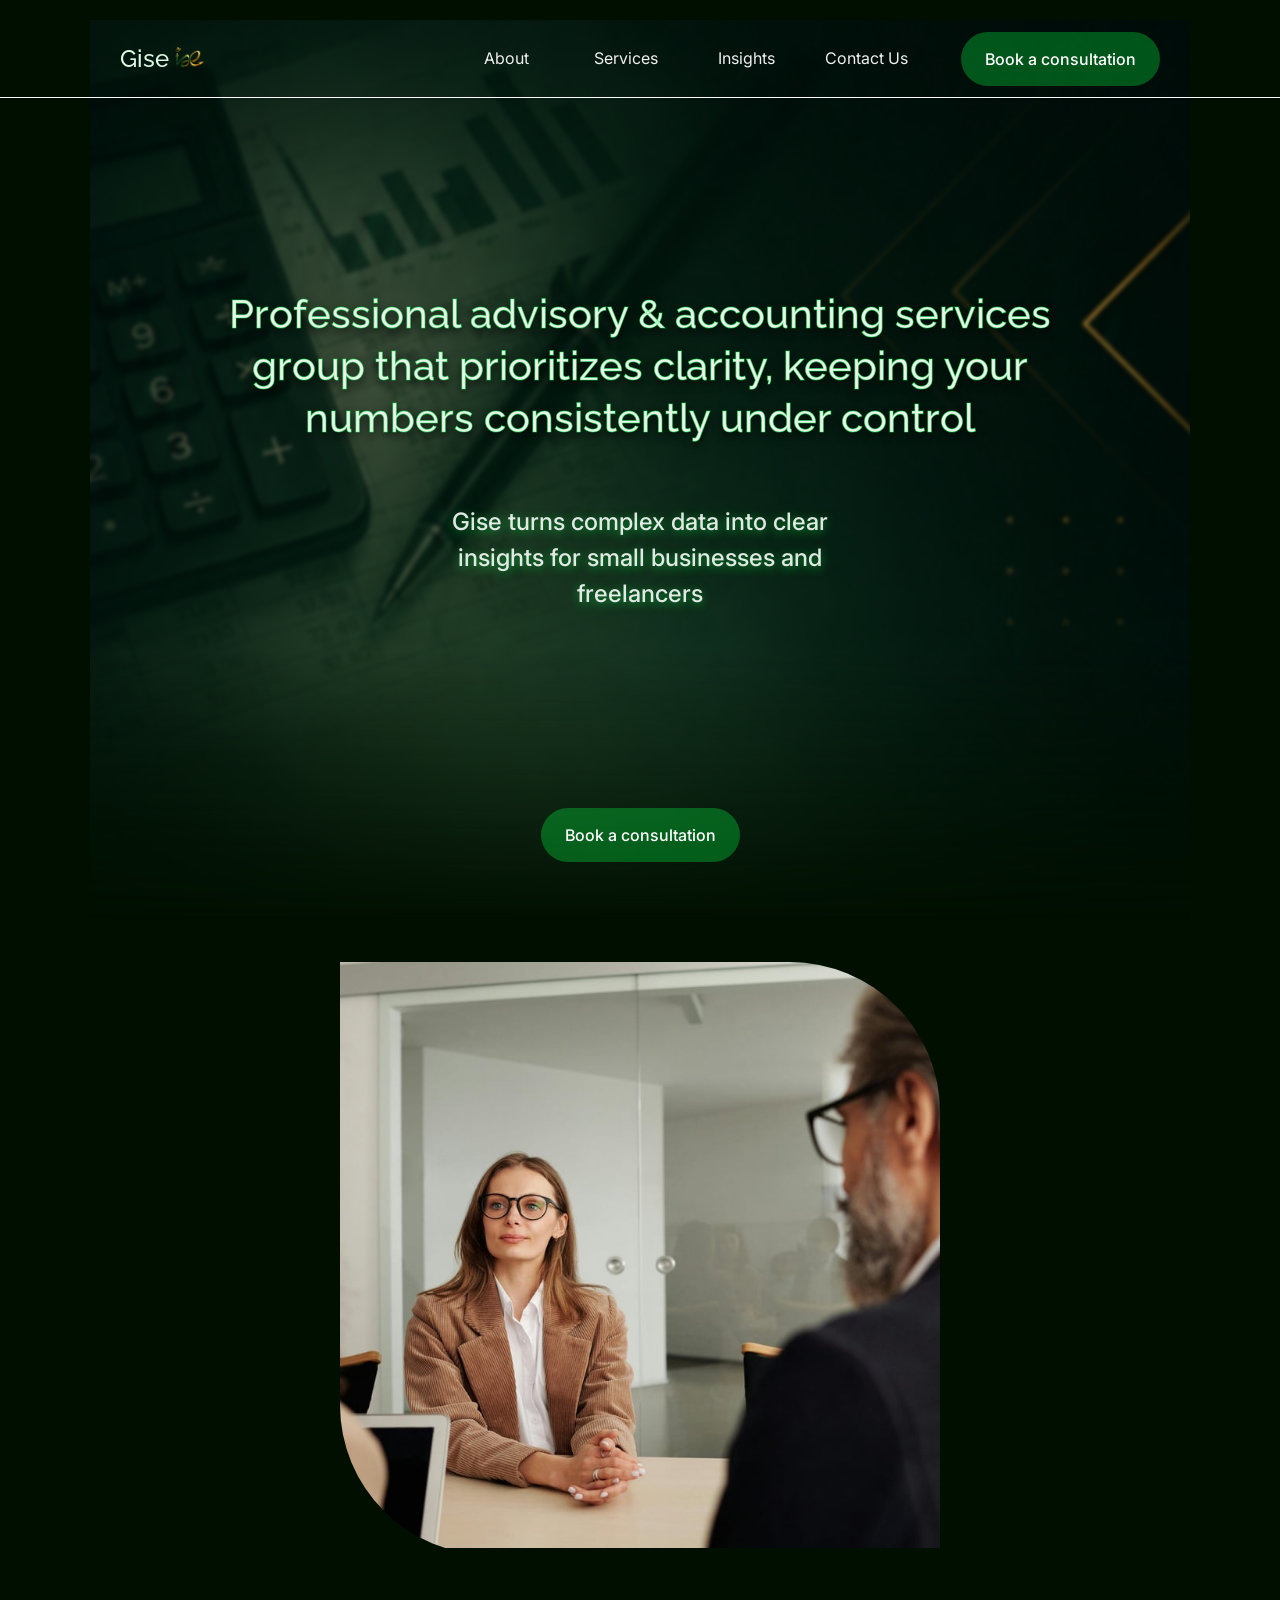
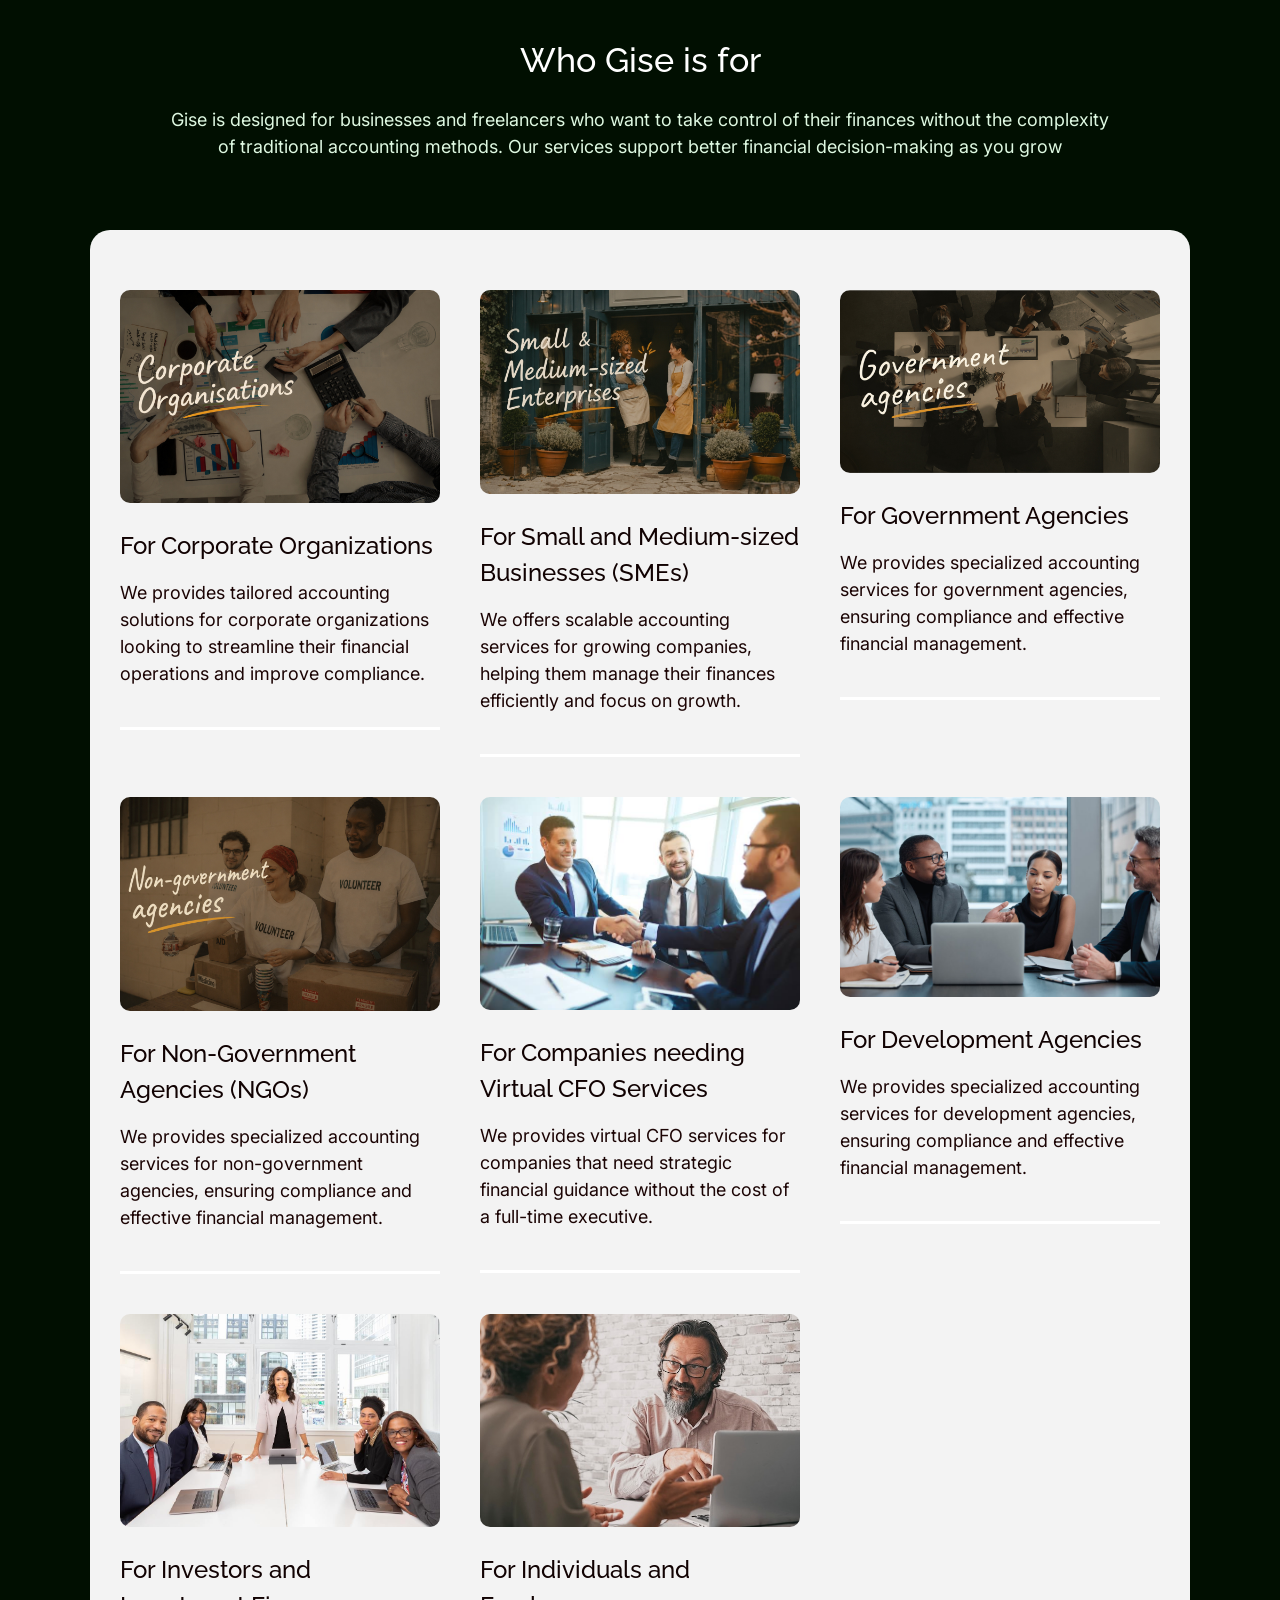
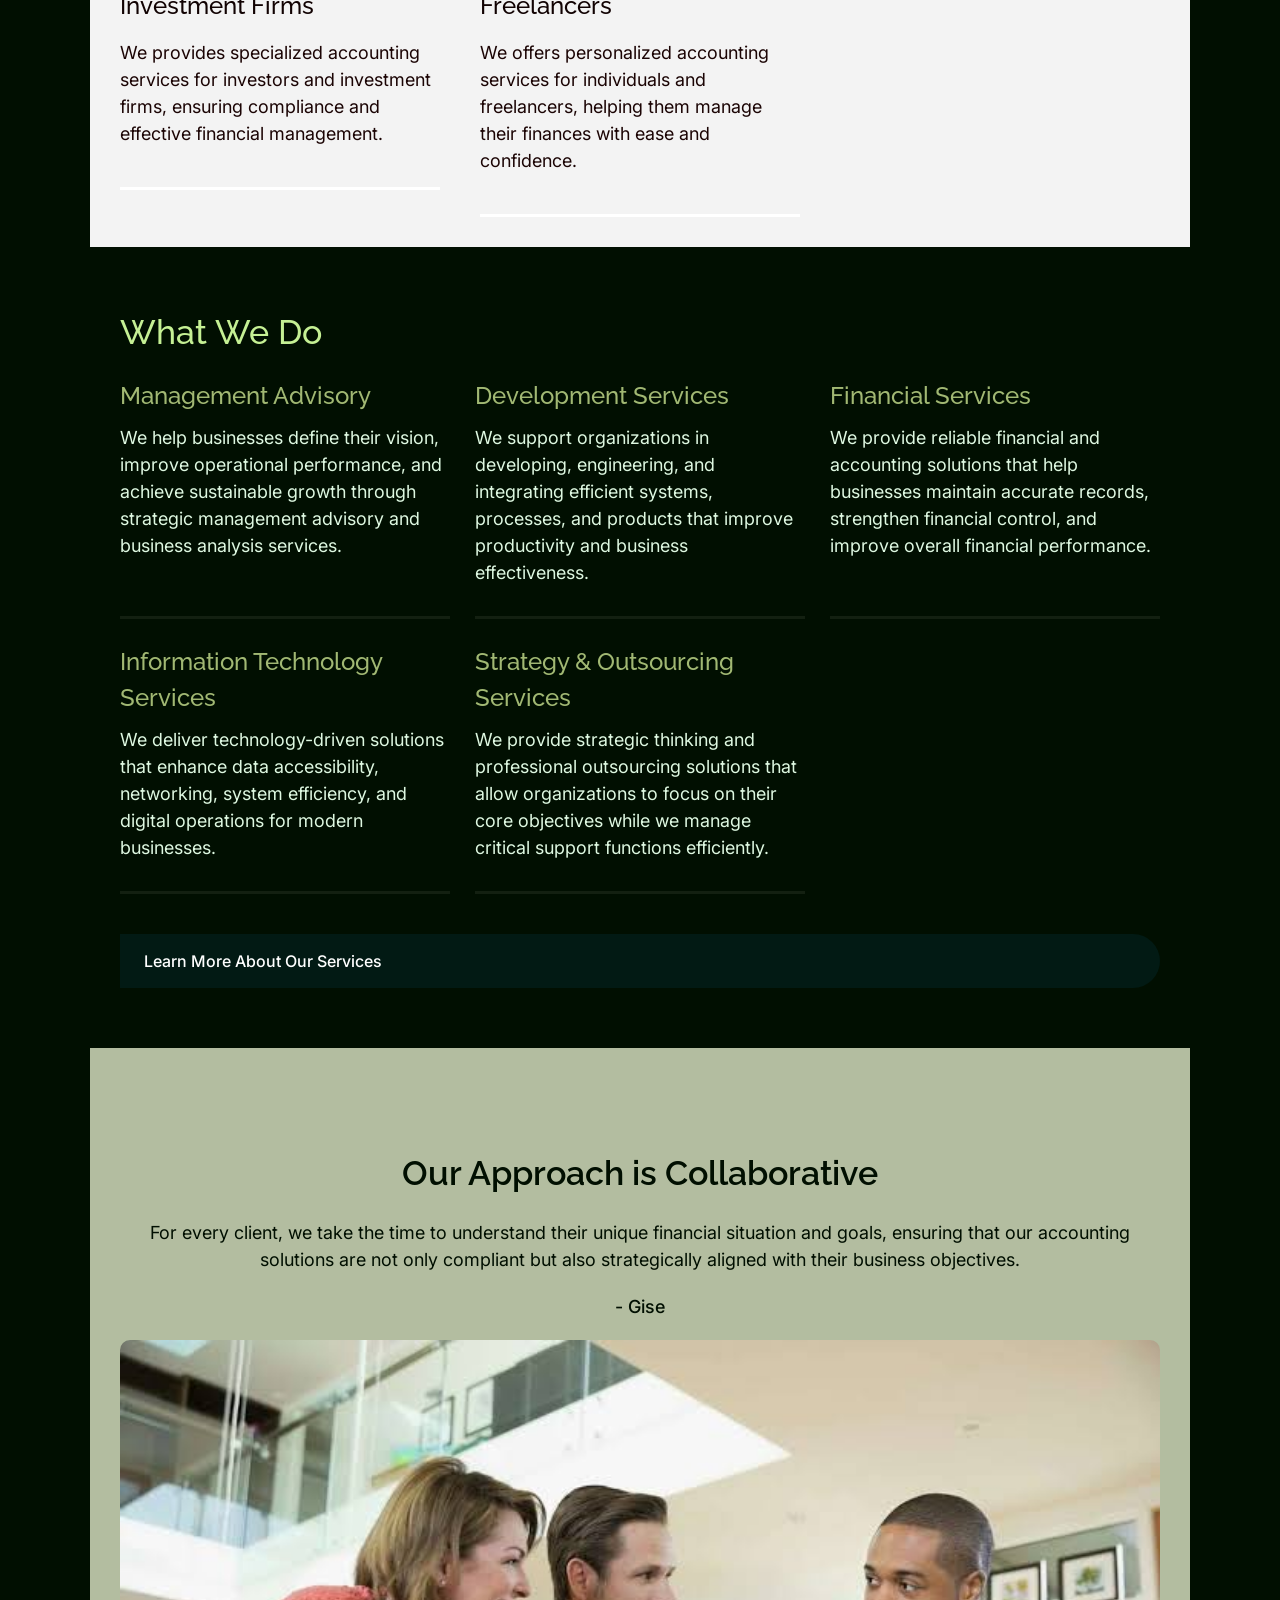
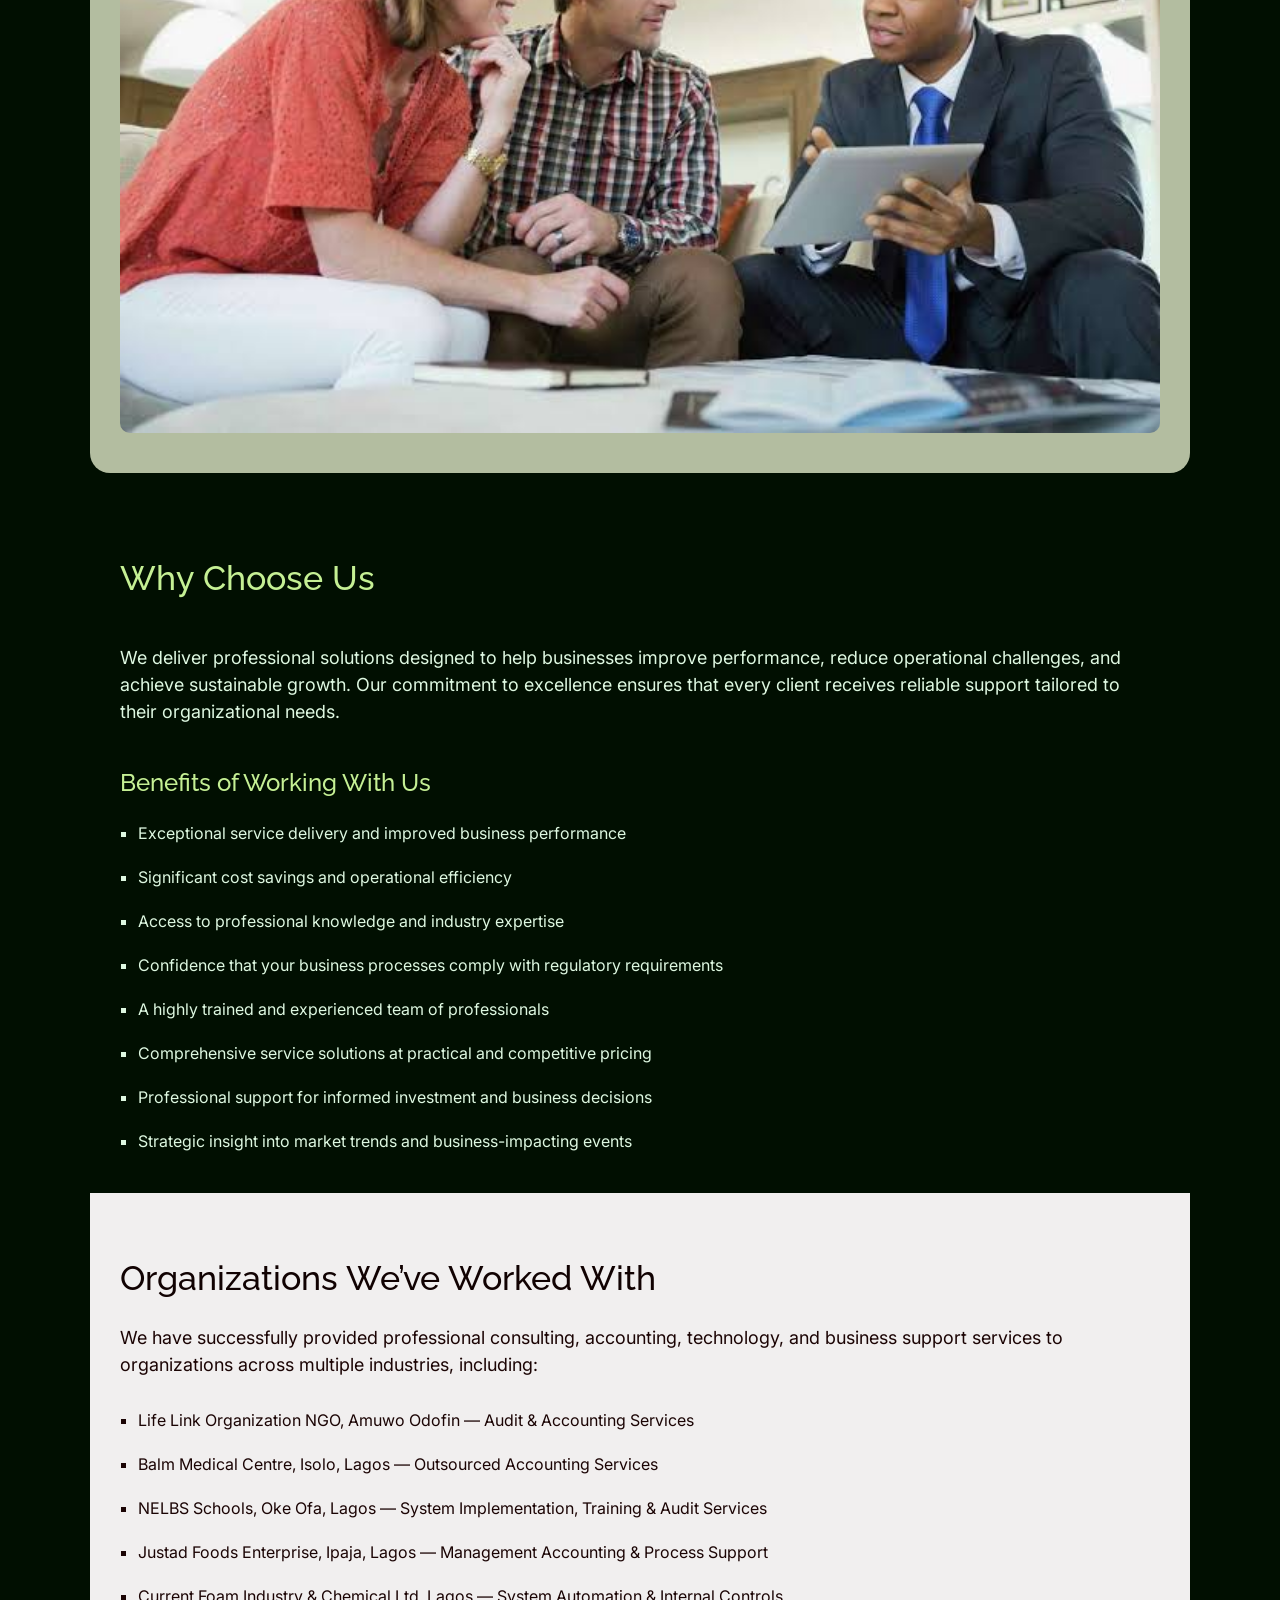
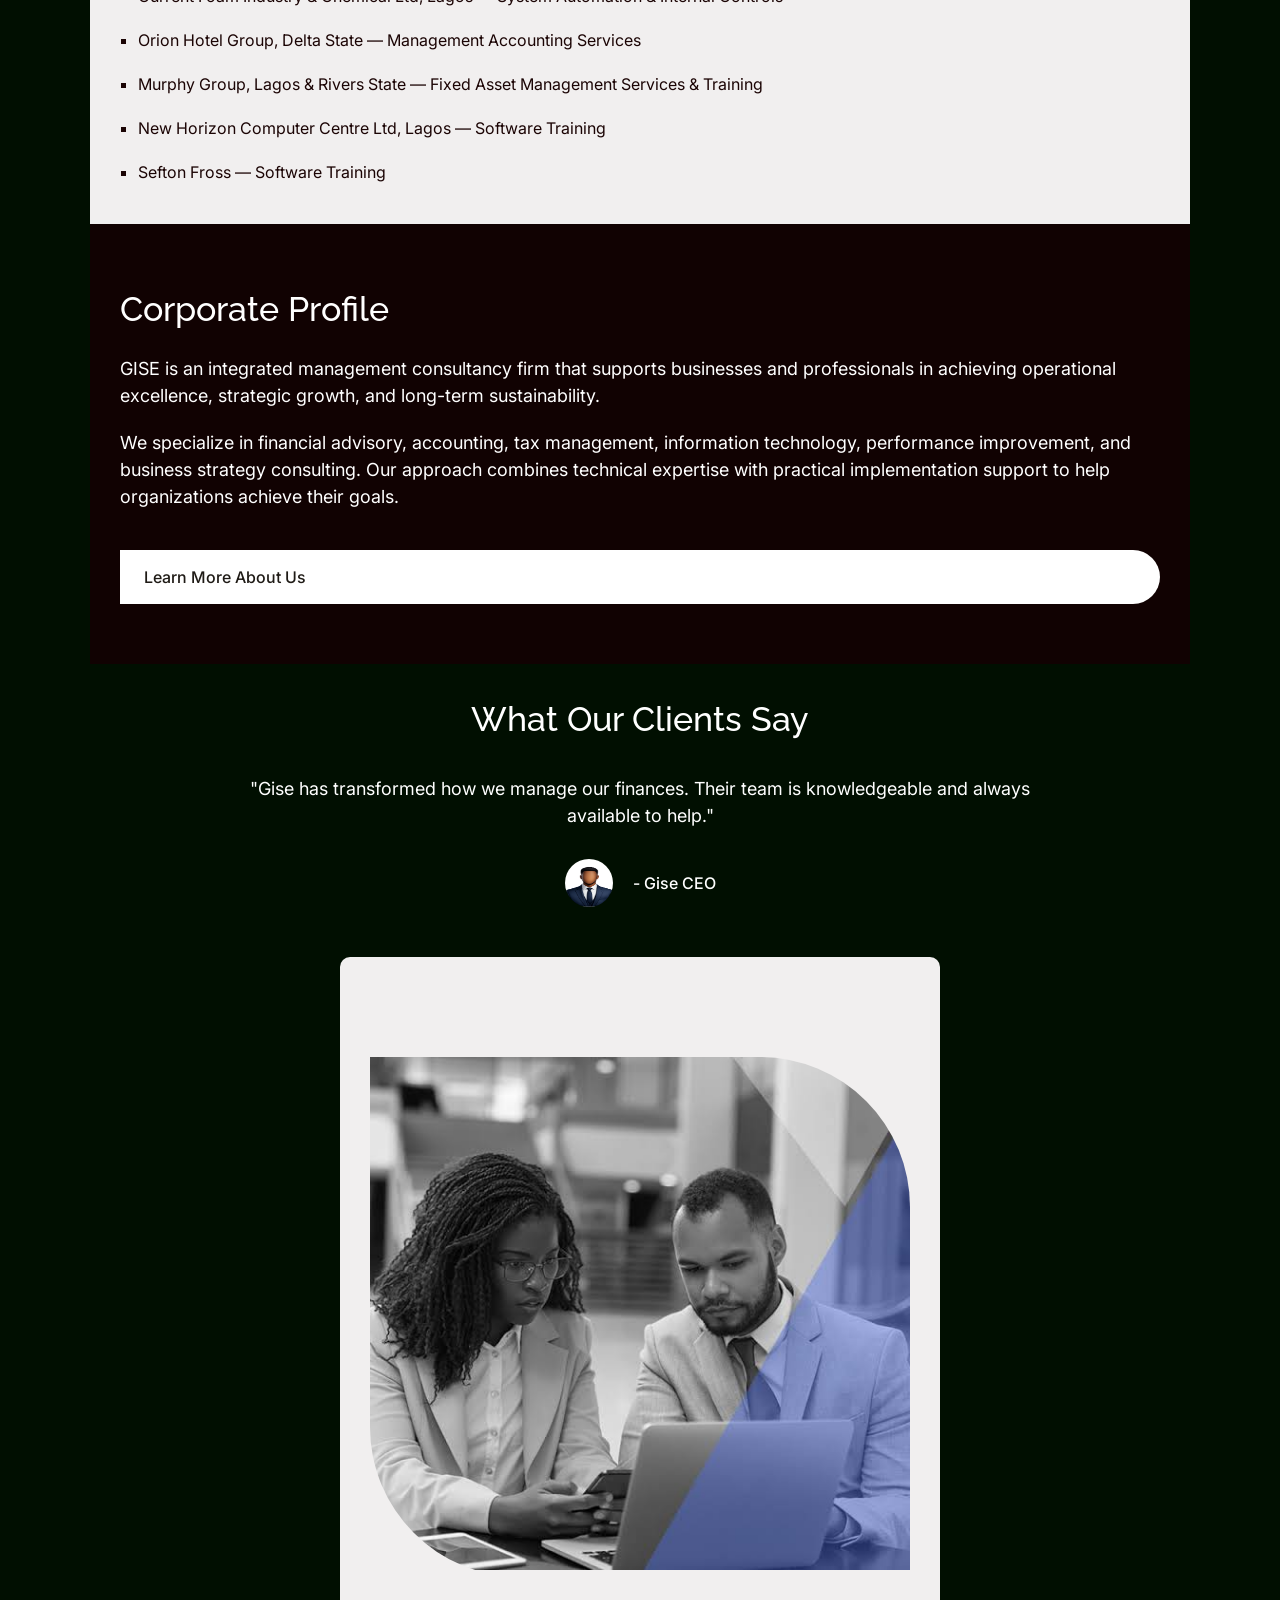
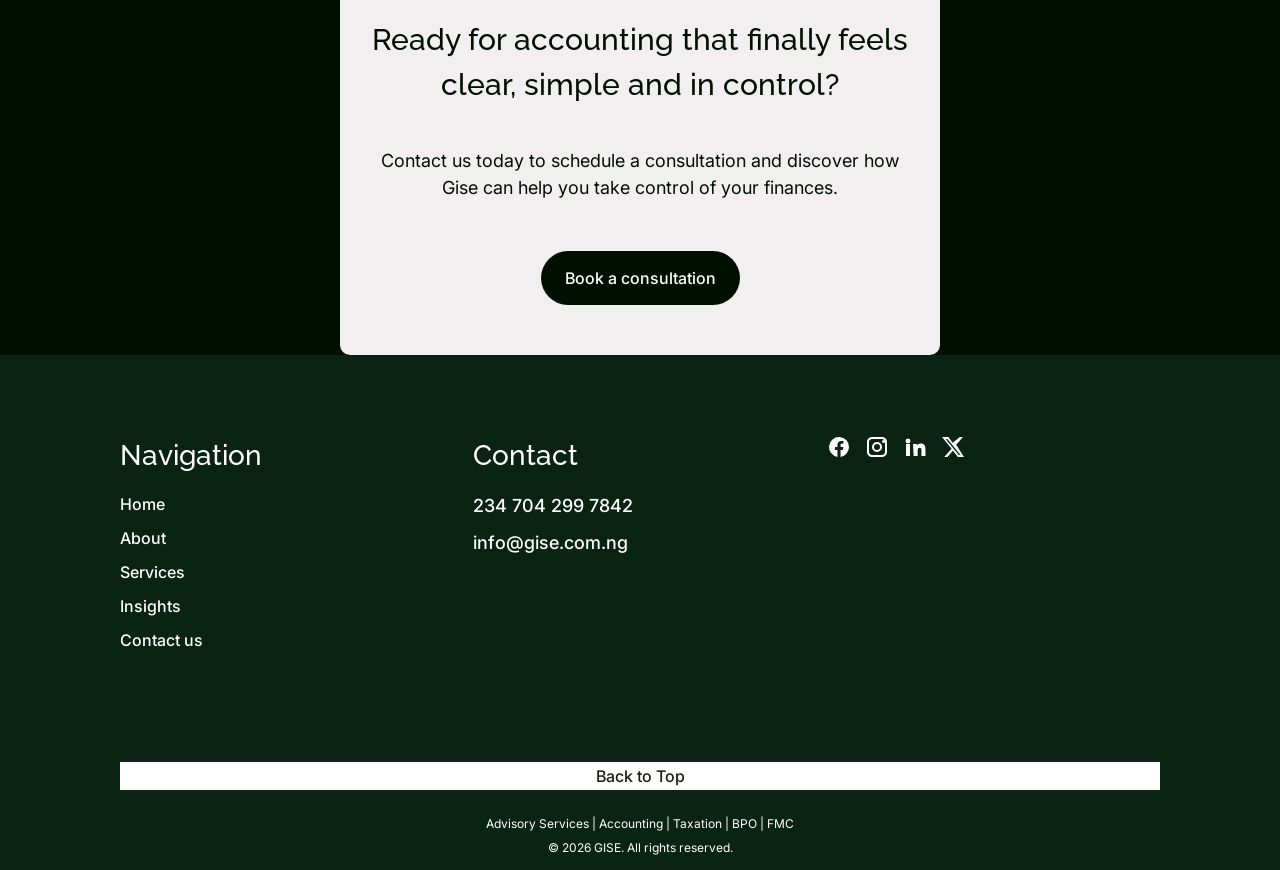
==== commit 7d911a2c: "dev 11.0" ====
--- a/index.html
+++ b/index.html
@@ -57,55 +57,55 @@
             <div class="frontImage"><img src="assets/images/front-image.jpg" alt="Front Image"></div>
         </div>
 
-        <div class="whoIsGiseFor">
+        <div class="whoIsGiseFor reveal">
             <h2>Who Gise is for</h2>
             <p>Gise is designed for businesses and freelancers who want to take control of their finances without the complexity of traditional accounting methods. Our services support better financial decision-making as you grow</p>
         </div>
             
         <section class="targets">
-            <div class="target">
+            <div class="target reveal">
                 <img src="assets/images/corporate-organizations.jpg" alt="Corporate Organizations">
                 <h3>For Corporate Organizations</h3>
                 <p>We provides tailored accounting solutions for corporate organizations looking to streamline their financial operations and improve compliance.</p>
             </div>
-            <div class="target">
+            <div class="target reveal">
                 <img src="assets/images/small-medium-businesses.jpg" alt="Small and Medium-sized Businesses">
                 <h3>For Small and Medium-sized Businesses (SMEs)</h3>
                 <p>We offers scalable accounting services for growing companies, helping them manage their finances efficiently and focus on growth.</p>
             </div>
-            <div class="target">
+            <div class="target reveal">
                 <img src="assets/images/government-agencies.jpg" alt="Government Agencies">
                 <h3>For Government Agencies</h3>
                 <p>We provides specialized accounting services for government agencies, ensuring compliance and effective financial management.</p>
             </div>
-            <div class="target">
+            <div class="target reveal">
                 <img src="assets/images/non-government-agencies.jpg" alt="Non-Government Agencies">
                 <h3>For Non-Government Agencies (NGOs)</h3>
                 <p>We provides specialized accounting services for non-government agencies, ensuring compliance and effective financial management.</p>
             </div>
-            <div class="target">
+            <div class="target reveal">
                 <img src="assets/images/virtual-cfo-services.jpg" alt="Virtual CFO Services">
                 <h3>For Companies needing Virtual CFO Services</h3>
                 <p>We provides virtual CFO services for companies that need strategic financial guidance without the cost of a full-time executive.</p>
             </div>
-            <div class="target">
+            <div class="target reveal">
                 <img src="assets/images/development-agencies.jpg" alt="Development Agencies">
                 <h3>For Development Agencies</h3>
                 <p>We provides specialized accounting services for development agencies, ensuring compliance and effective financial management.</p>
             </div>
-            <div class="target">
+            <div class="target reveal">
                 <img src="assets/images/investors-investment-firms.jpg" alt="Investors and Investment Firms">
                 <h3>For Investors and Investment Firms</h3>
                 <p>We provides specialized accounting services for investors and investment firms, ensuring compliance and effective financial management.</p>
             </div>
-            <div class="target">
+            <div class="target reveal">
                 <img src="assets/images/individuals-freelancers.jpg" alt="Individuals and Freelancers">
                 <h3>For Individuals and Freelancers</h3>
                 <p>We offers personalized accounting services for individuals and freelancers, helping them manage their finances with ease and confidence.</p>
             </div>
         </section>
 
-        <section class="what-we-do">
+        <section class="what-we-do reveal">
             <h2>What We Do</h2>
             <div class="tasks">
                 <div class="task">
@@ -132,14 +132,14 @@
             <a class="btn services learn-more" href="pages/services.html">Learn More About Our Services</a>
         </section>
 
-        <section class="our-approach">
+        <section class="our-approach reveal">
             <h2>Our Approach is Collaborative</h2>
             <p>For every client, we take the time to understand their unique financial situation and goals, ensuring that our accounting solutions are not only compliant but also strategically aligned with their business objectives.</p>
             <div class="gise">- Gise</div>
             <img src="assets/images/our-approach.jpg" alt="Our Approach">
         </section>
 
-        <section class="why-choose-us">
+        <section class="why-choose-us reveal">
             <h2>Why Choose Us</h2>
             <p>We deliver professional solutions designed to help businesses improve performance, reduce operational challenges, and achieve sustainable growth. Our commitment to excellence ensures that every client receives reliable support tailored to their organizational needs.</p>
 
@@ -156,7 +156,7 @@
             </ul>
         </section>
 
-        <section class="clients-portfolio">
+        <section class="clients-portfolio reveal">
             <h2>Organizations We’ve Worked With</h2>
 
             <p>
@@ -184,7 +184,7 @@
             </ul>
         </section>
 
-        <section class="about-preview">
+        <section class="about-preview reveal">
             <h2>Corporate Profile</h2>
 
             <p>GISE is an integrated management consultancy firm that supports businesses and professionals in achieving operational excellence, strategic growth, and long-term sustainability.</p>
@@ -194,7 +194,7 @@
             <a href="pages/about.html" class="btn about-us">Learn More About Us</a>
         </section>
 
-        <section class="testimonials">
+        <section class="testimonials reveal">
             <h2>What Our Clients Say</h2>
             <p>"Gise has transformed how we manage our finances. Their team is knowledgeable and always available to help."</p>
             <div class="nameCont">
@@ -205,7 +205,7 @@
             </div>  
         </section>
 
-        <section class="book-now">
+        <section class="book-now reveal">
             <div class="readyImage"><img src="assets/images/ready-for-image.jpg" alt="Front Image"></div>
             <h2>Ready for accounting that finally feels clear, simple and in control?</h2>
             <p>Contact us today to schedule a consultation and discover how Gise can help you take control of your finances.</p>
@@ -213,7 +213,7 @@
         </section>
     </main>
 
-    <footer>
+    <footer class="reveal">
         <div class="foot-nav-links">
             <h3>Navigation</h3>
             
--- a/styles/style.css
+++ b/styles/style.css
@@ -24,7 +24,7 @@
     --font-primary: "Inter", sans-serif;
     --font-secondary: "Raleway", sans-serif;
     --font-size-h3: 2.4rem;
-    --font-size-h2: 3.2rem;
+    --font-size-h2: 3.4rem;
     --font-size-h1: 3.8rem;
     --font-size-txt: 1.8rem;
     --line-height-h1: 1.3;
@@ -82,8 +82,8 @@
 }
 
 nav h3.name {
-    font-weight: 400;
-    color: var(--clr-light);
+    /*font-weight: 400;*/
+    /*color: var(--clr-light);*/
 }
 
 nav div.name-logo {
@@ -92,6 +92,7 @@
     display: flex;
     align-items: center;
     gap: 0rem;
+    cursor: pointer;
 }
 
 div.name-logo img.logo {
@@ -704,6 +705,19 @@
 }
 
 /* UTILITIES AND OTHER STYLINGS */
+.reveal {
+    opacity: 0;
+    transform: translateY(20rem);
+    transition: 
+        opacity .5s ease-out,
+        transform .7s cubic-bezier(0, 0, .4, 1);
+}
+
+.reveal.show {
+    opacity: 1;
+    transform: translateY(0);
+}
+
 h1 {
     font-size: var(--font-size-h1);
     font-weight: var(--font-weight-h1);
